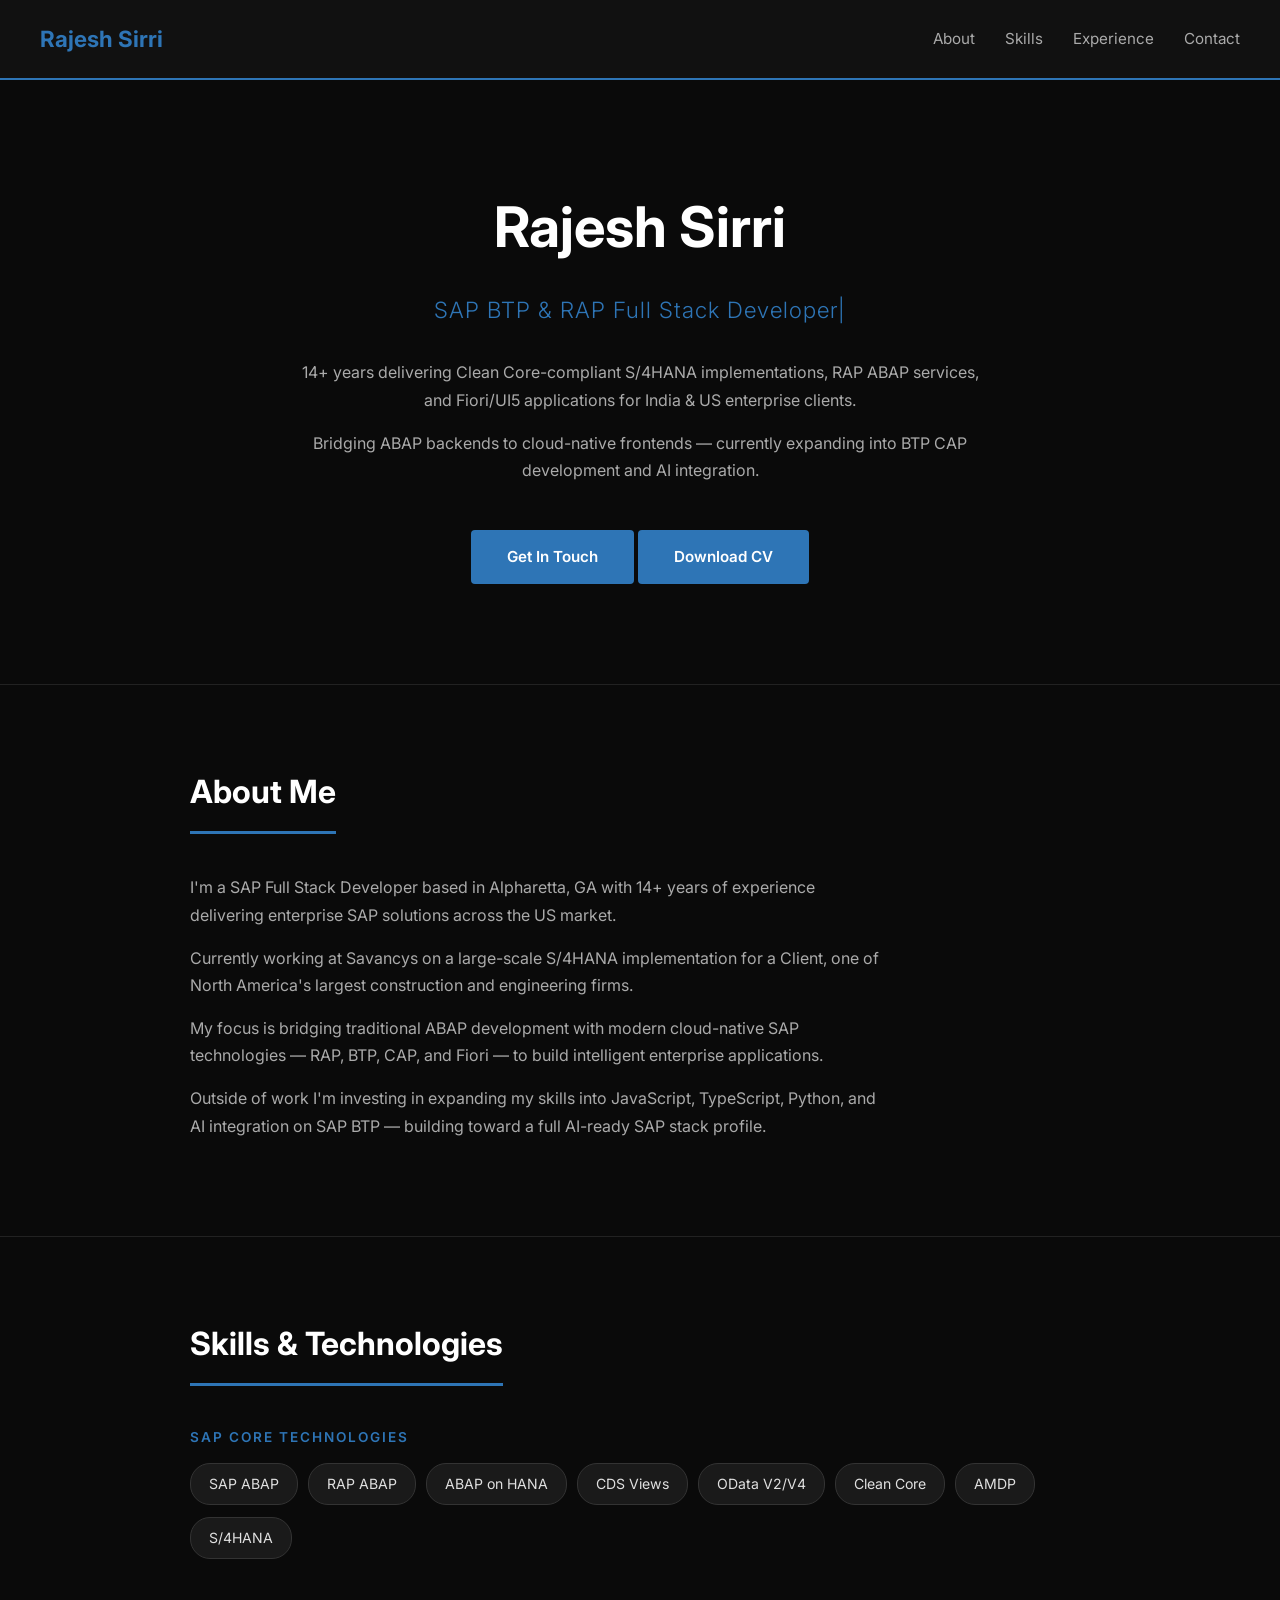
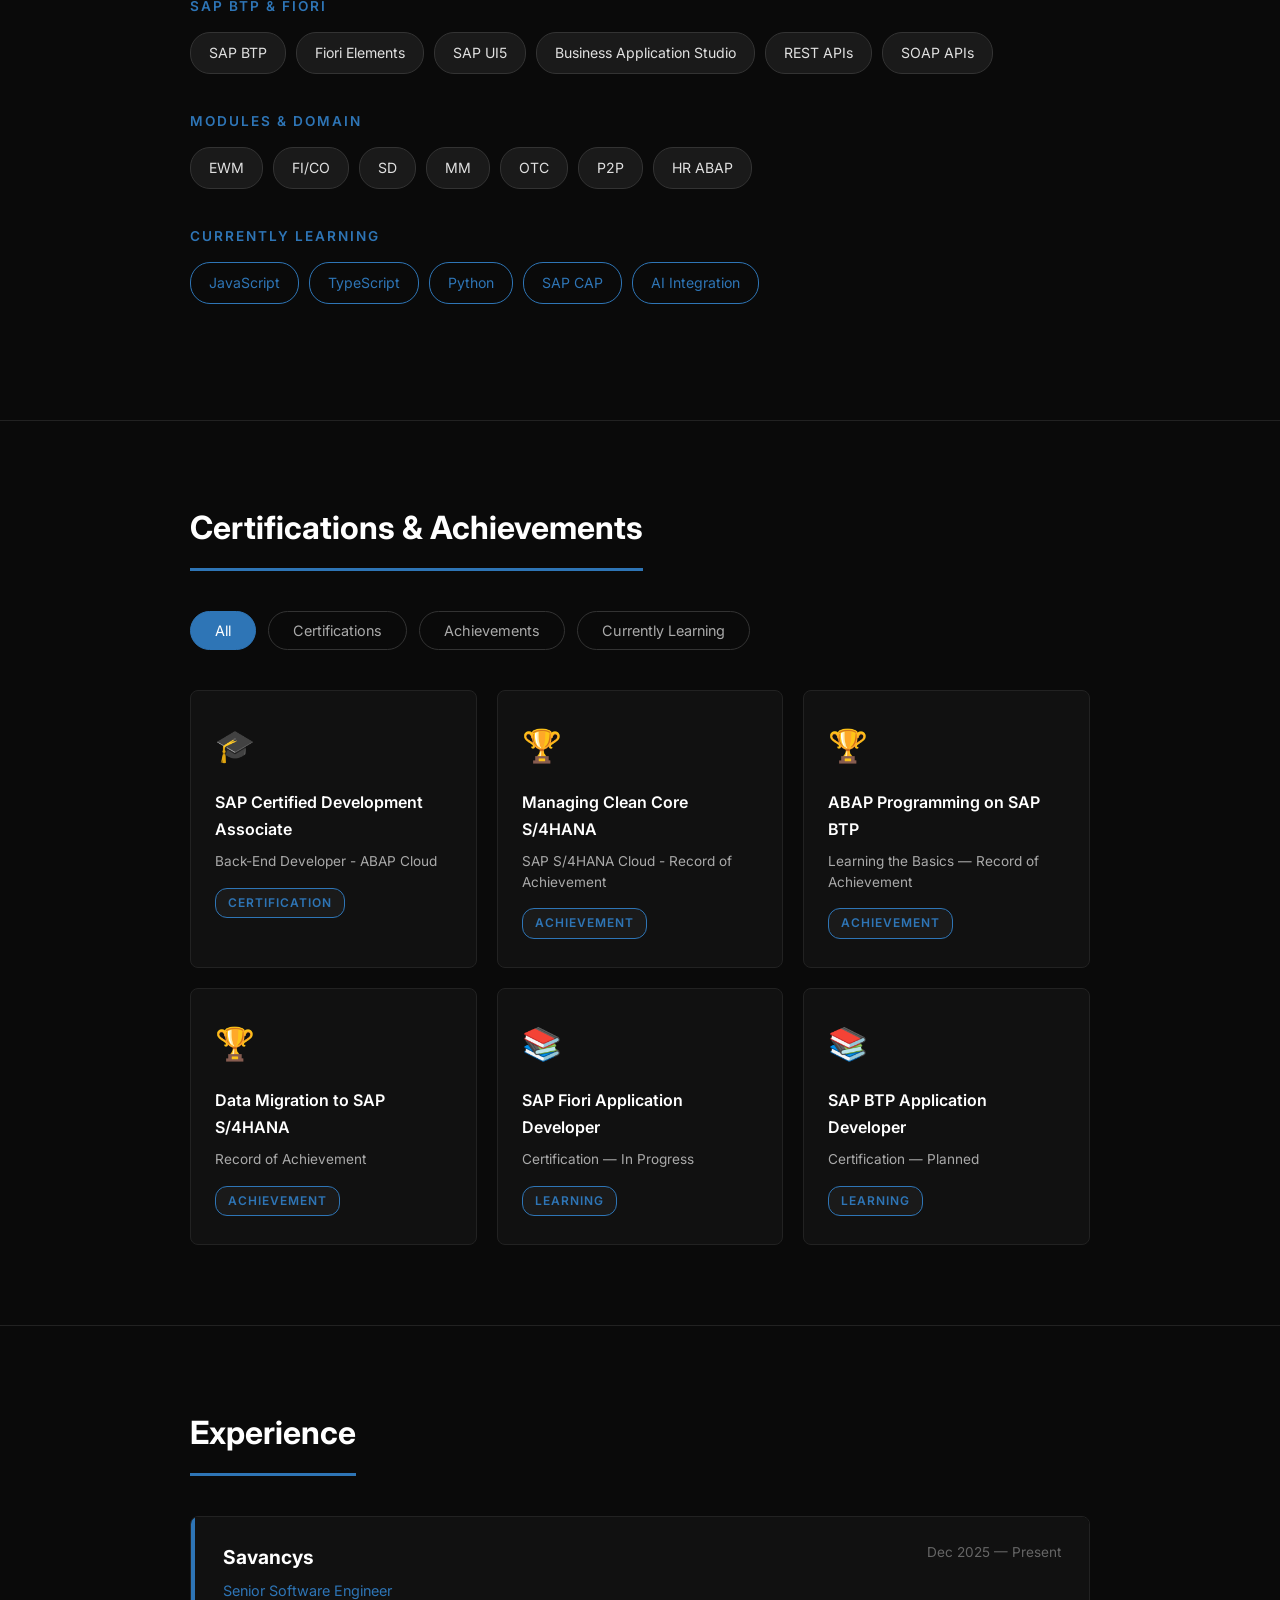
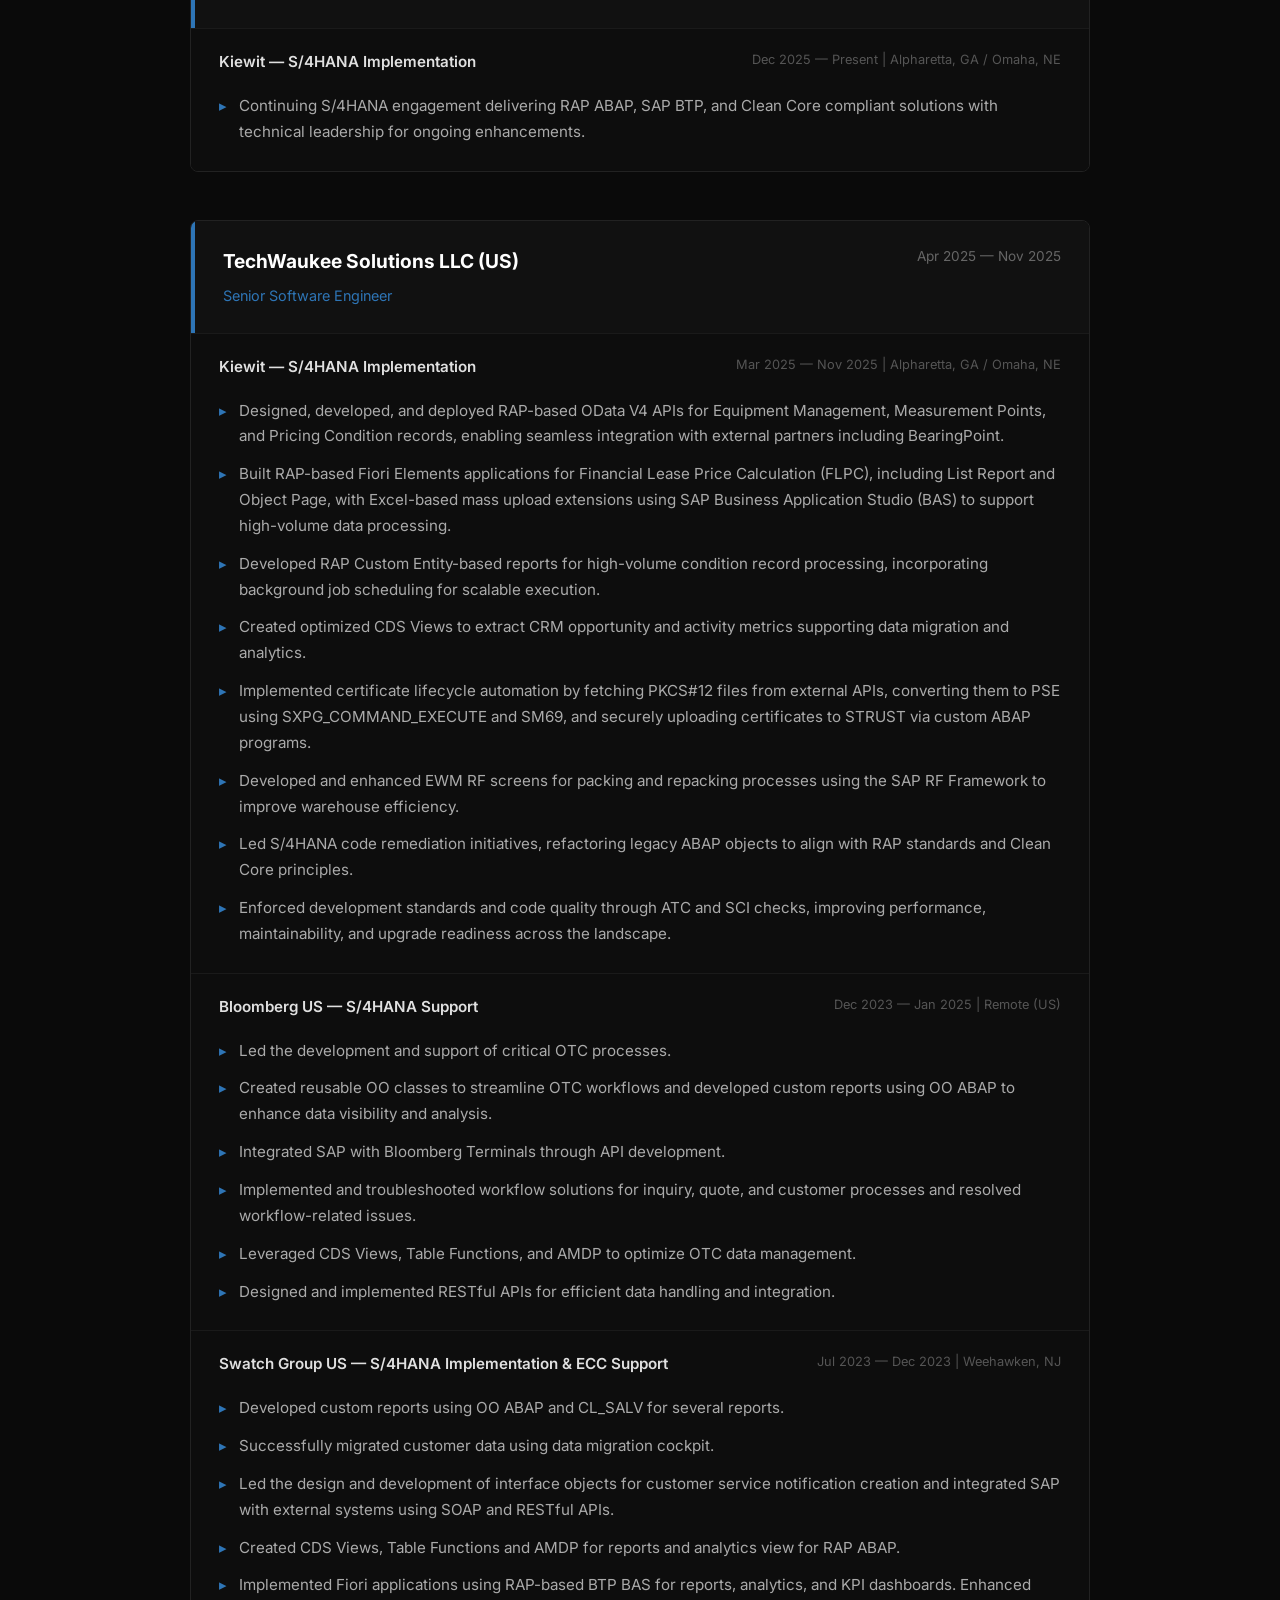
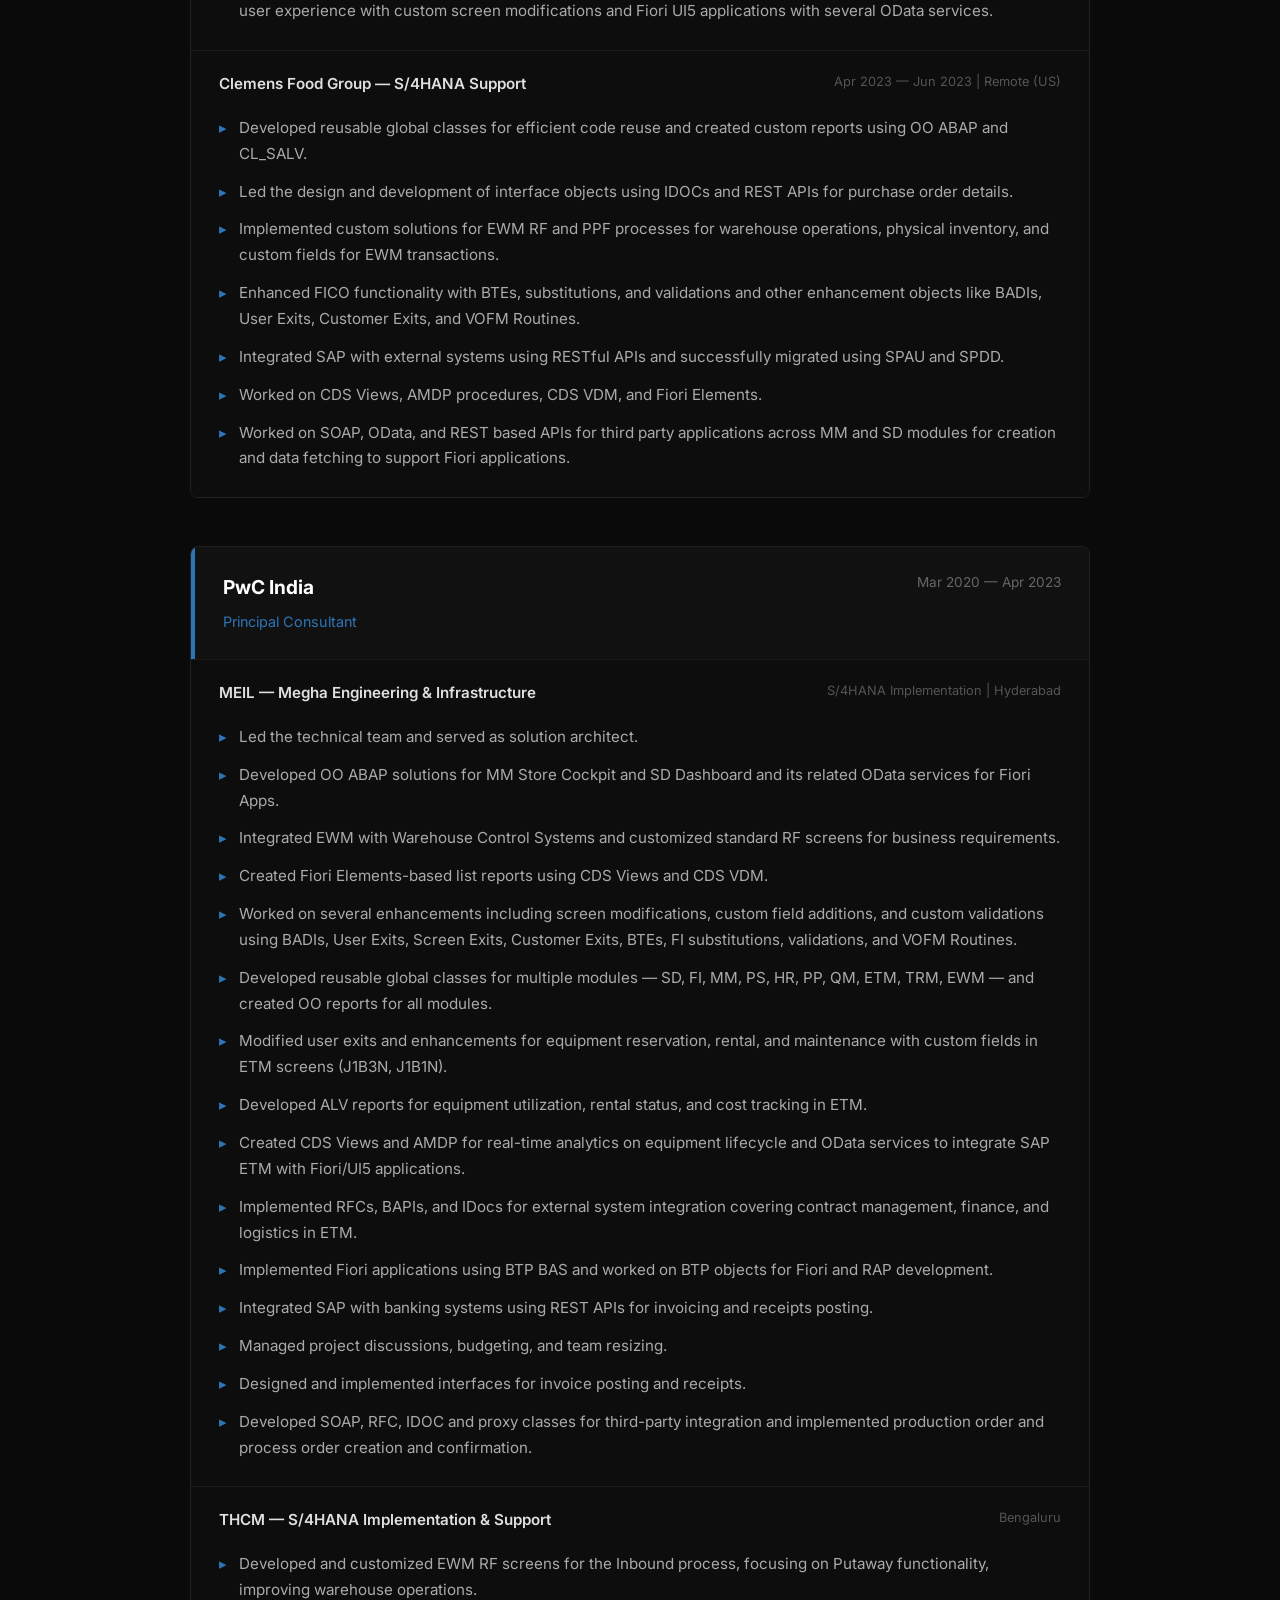
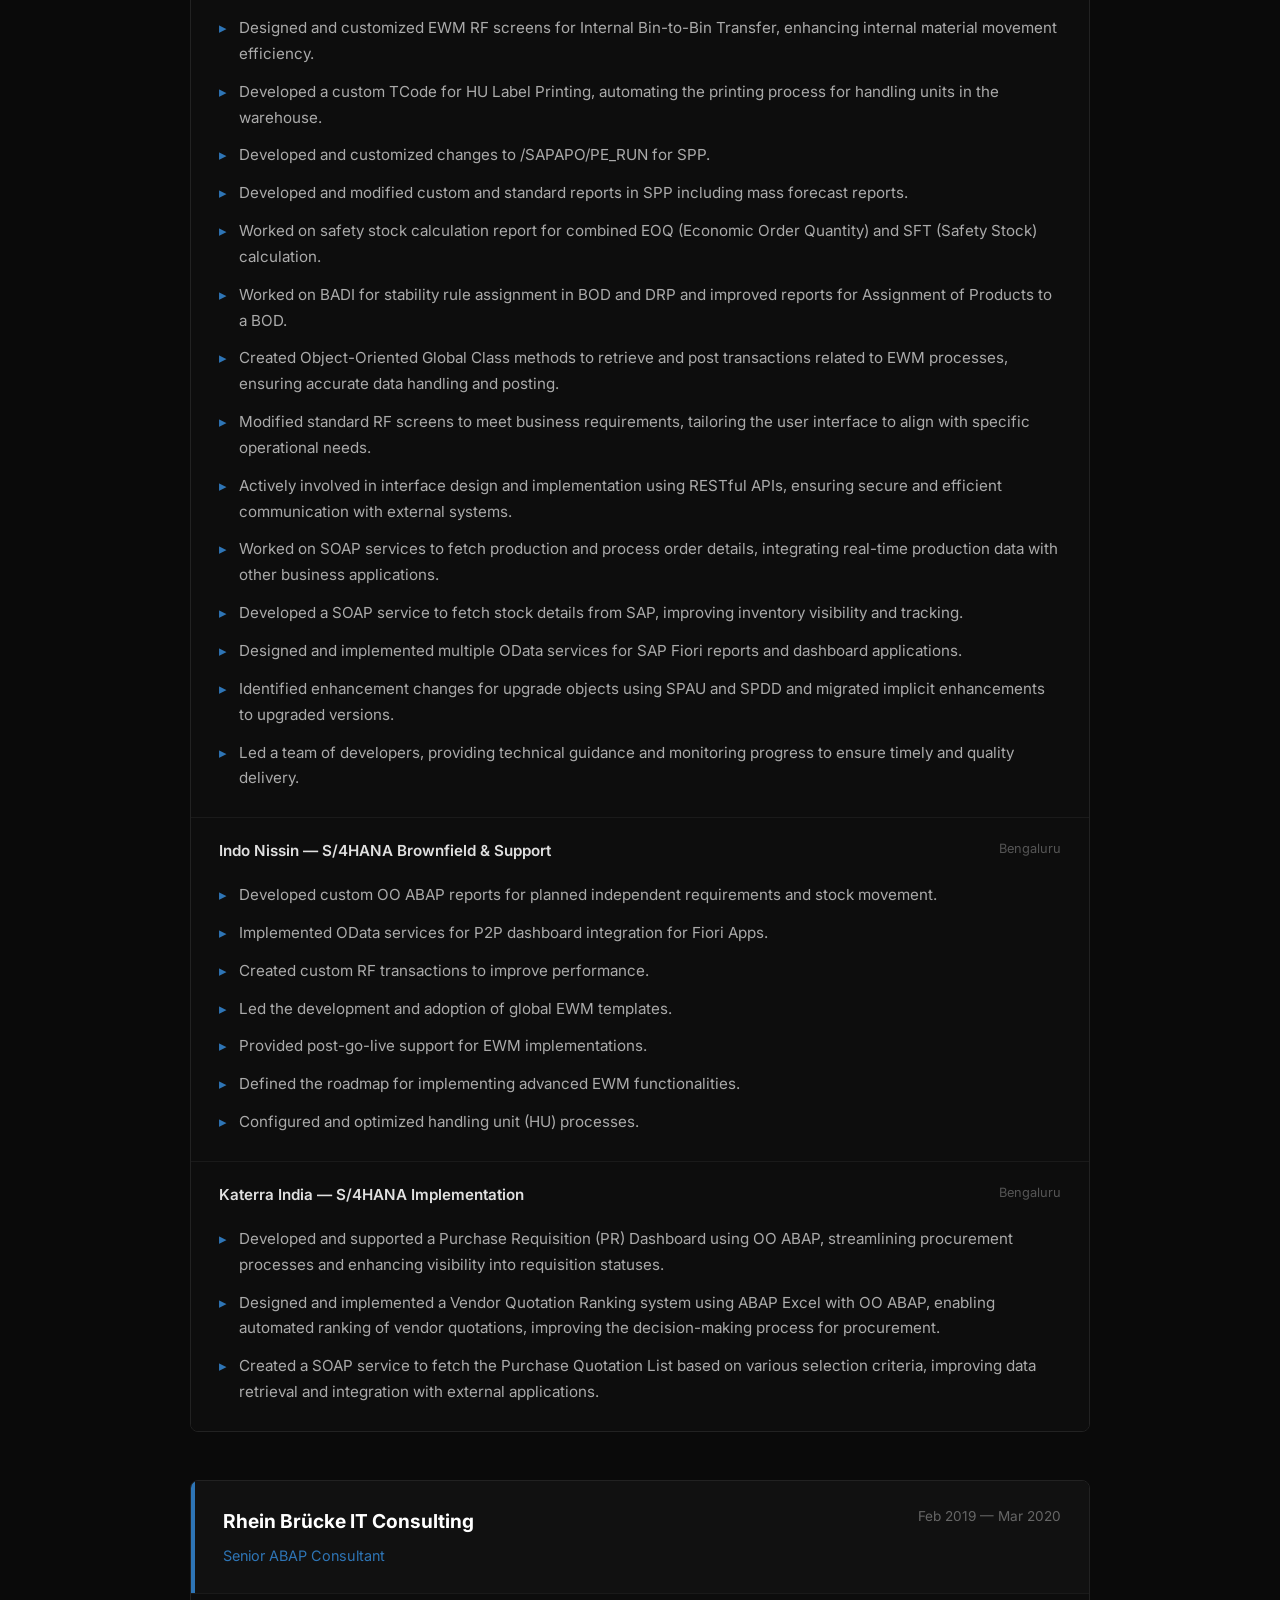
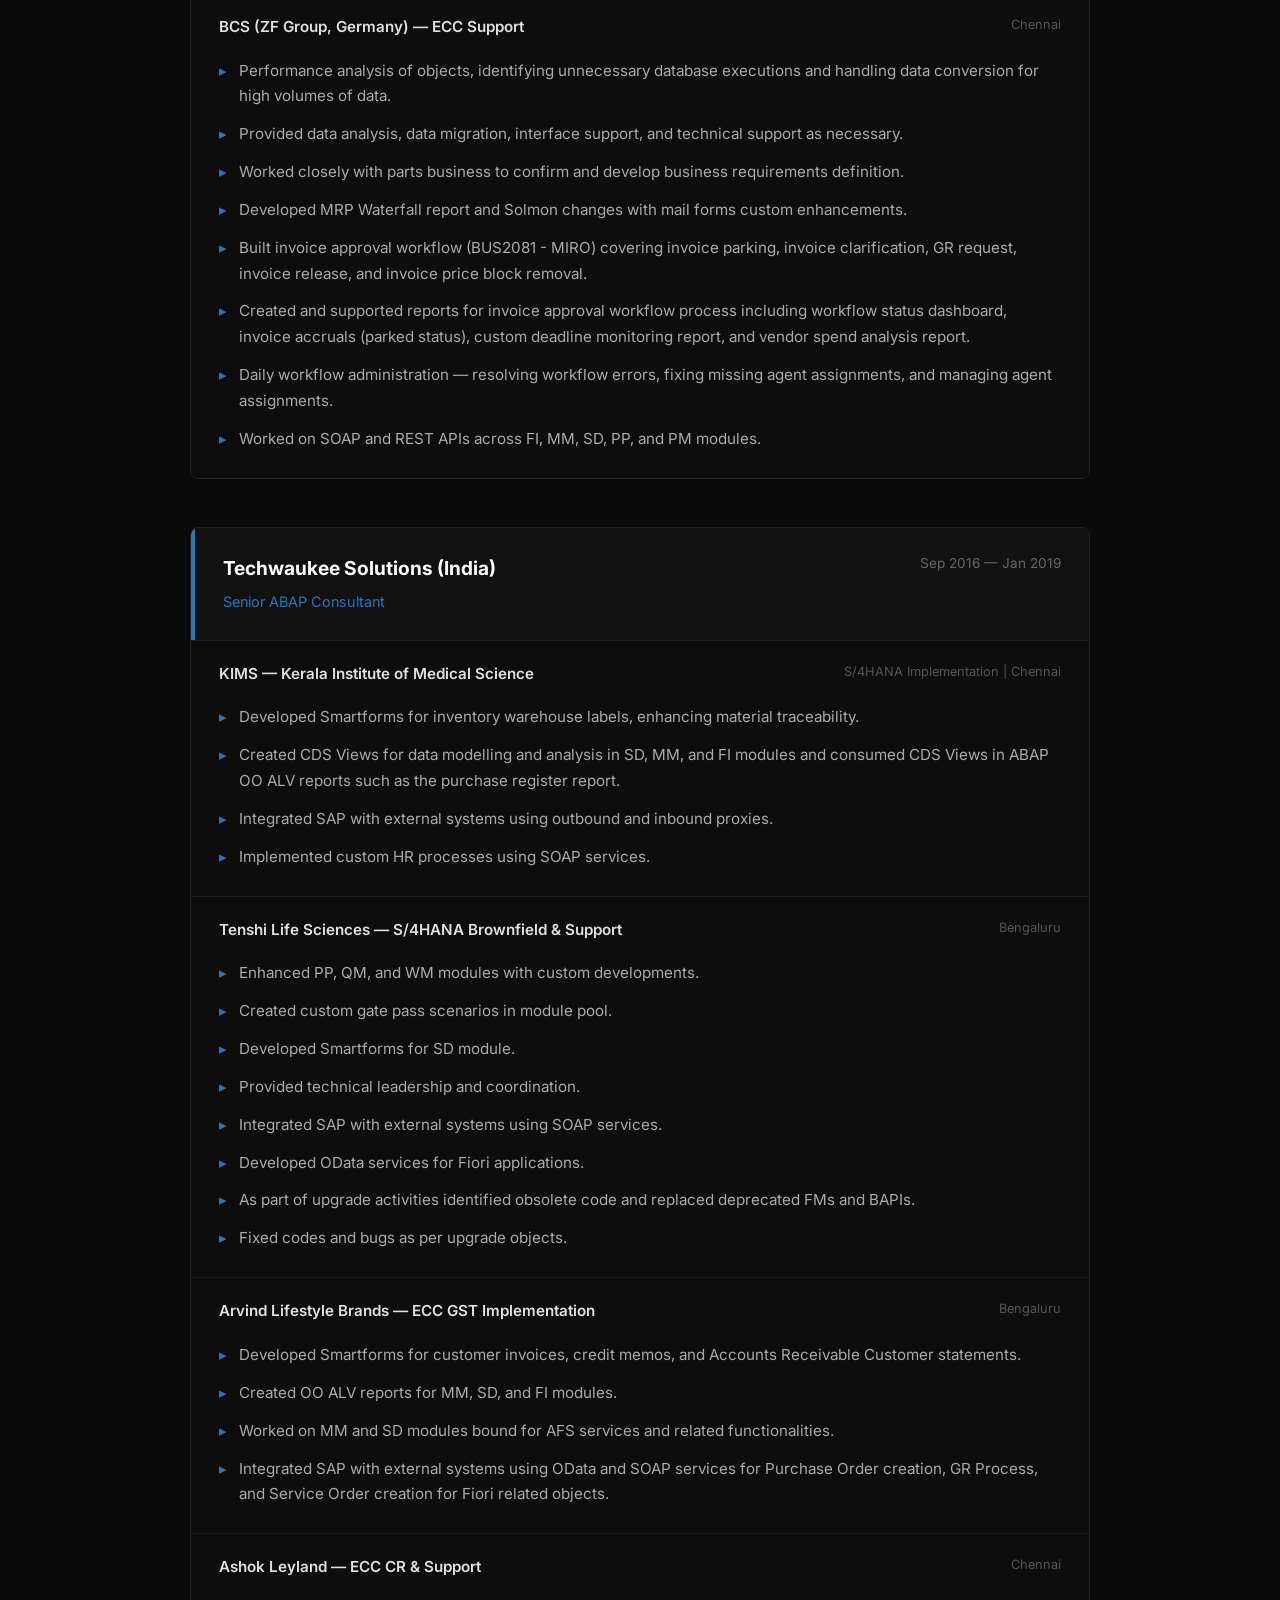
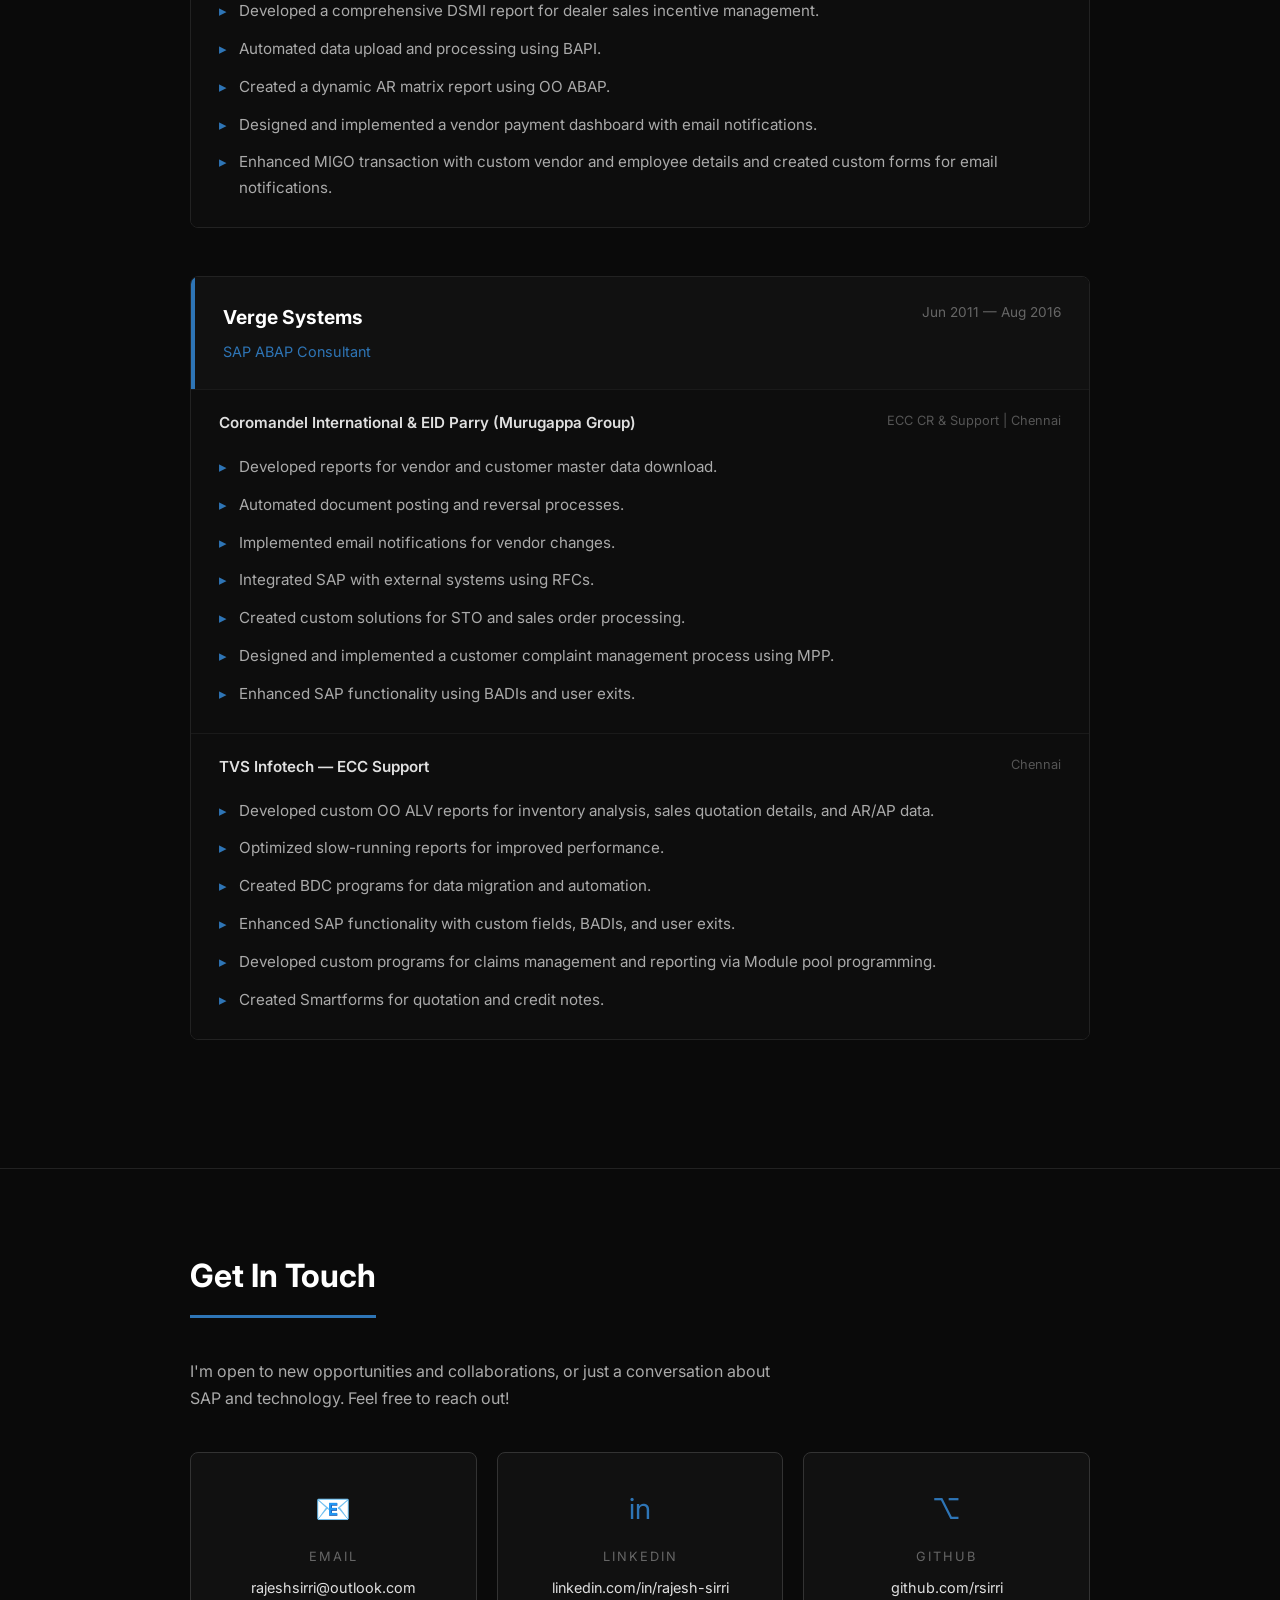
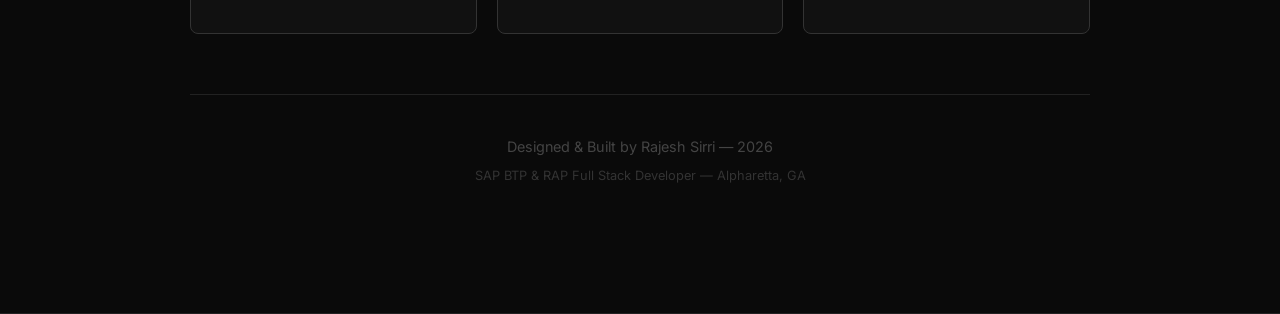
==== index.html @ a0da4e1e "Added filterable certifications sections" ====
<!DOCTYPE html>
<html>
    <head>
        <title>Rajesh Sirri</title>
        <link rel="stylesheet" href="style.css">
    </head>
    <body>

        <!-- Navigation -->
        <nav>
            <h2>Rajesh Sirri</h2>
            <ul class="nav-links" id="nav-links" >
                <li><a href="#about">About</a></li>
                <li><a href="#skills">Skills</a></li>
                <li><a href="#experience">Experience</a></li>
                <li><a href="#contact">Contact</a></li>
            </ul>
            <button class="hamburger" id="hamburger">
                <span></span>
                <span></span>
                <span></span>
            </button>
        </nav>

        <!-- Hero Section -->
        <div class="hero">
            <h1>Rajesh Sirri</h1>
            <h2 id="typing-text"></h2>
            <p>14+ years delivering Clean Core-compliant S/4HANA implementations, RAP ABAP services, and Fiori/UI5 applications for India & US enterprise clients.</p>
            <p>Bridging ABAP backends to cloud-native frontends — currently expanding into BTP CAP development and AI integration.</p>
            <a href="#contact" class="btn">Get In Touch</a>
            <a href="Rajesh_Sirri_CV.pdf" download class="btn bt-outline">Download CV</a>
        </div> 

        <!-- About Section -->
        <div class="section reveal" id="about">
            <div class="container">
                <h2 class="section-title">About Me</h2>
                <div class="about-content">
                    <div class="about-text">
                        <p>I'm a SAP Full Stack Developer based in Alpharetta, GA with 14+ years of experience delivering enterprise SAP solutions across the US market.</p>
                        <p>Currently working at Savancys on a large-scale S/4HANA implementation for a Client, one of North America's largest construction and engineering firms.</p>
                        <p>My focus is bridging traditional ABAP development with modern cloud-native SAP technologies — RAP, BTP, CAP, and Fiori — to build intelligent enterprise applications.</p>
                        <p>Outside of work I'm investing in expanding my skills into JavaScript, TypeScript, Python, and AI integration on SAP BTP — building toward a full AI-ready SAP stack profile.</p>
                    </div>
                </div>
            </div>
        </div>

        <!-- Skills Section -->
        <div class="section reveal" id="skills">
            <div class="container">
                <h2 class="section-title">Skills & Technologies</h2>

                <div class="skills-group">
                    <h3 class ="skills-category">SAP Core Technologies</h3>
                    <div class="skills-tags">
                        <span class="tag">SAP ABAP</span>
                        <span class="tag">RAP ABAP</span>
                        <span class="tag">ABAP on HANA</span>
                        <span class="tag">CDS Views</span>
                        <span class="tag">OData V2/V4</span>
                        <span class="tag">Clean Core</span>
                        <span class="tag">AMDP</span>
                        <span class="tag">S/4HANA</span>
                    </div>
                </div>

                <div class="skills-group">
                    <h3 class="skills-category">SAP BTP & Fiori</h3>
                    <div class="skills-tags">
                        <span class="tag">SAP BTP</span>
                        <span class="tag">Fiori Elements</span>
                        <span class="tag">SAP UI5</span>
                        <span class="tag">Business Application Studio</span>
                        <span class="tag">REST APIs</span>
                        <span class="tag">SOAP APIs</span>
                    </div>
                </div>

                <div class="skills-group">
                    <h3 class="skills-category">Modules & Domain</h3>
                    <div class="skills-tags">
                        <span class="tag">EWM</span>
                        <span class="tag">FI/CO</span>
                        <span class="tag">SD</span>
                        <span class="tag">MM</span>
                        <span class="tag">OTC</span>
                        <span class="tag">P2P</span>
                        <span class="tag">HR ABAP</span>
                    </div>
                </div>

                <div class="skills-group">
                    <h3 class="skills-category">Currently Learning</h3>
                    <div class="skills-tags">
                        <span class="tag tag-learning">JavaScript</span>
                        <span class="tag tag-learning">TypeScript</span>
                        <span class="tag tag-learning">Python</span>
                        <span class="tag tag-learning">SAP CAP</span>
                        <span class="tag tag-learning">AI Integration</span>
                    </div>
                </div>

            </div>
        </div>

        <!-- Certification Section -->
        <div class="section reveal" id="certifications">
            <div class="container">
                <h2 class="section-title">Certifications & Achievements</h2>

                <!-- Filter Buttons -->
                <div class="filter-buttons">
                    <button class="filter-btn active" onclick="filterCards('all', this)">All</button>
                    <button class="filter-btn" onclick="filterCards('certifications', this)">Certifications</button>
                    <button class="filter-btn" onclick="filterCards('achievements', this)">Achievements</button>
                    <button class="filter-btn" onclick="filterCards('learning', this)">Currently Learning</button>
                </div>

                <!-- Cards Grid -->
                <div class="cert-grid" id="cert-grid">

                    <div class="cert-card" data-category="certifications">
                        <div class="cert-icon">🎓</div>
                        <h3 class="cert-title">SAP Certified Development Associate</h3>
                        <p class="cert-sub">Back-End Developer - ABAP Cloud</p>
                        <span class="cert-tag">Certification</span>
                    </div>

                    <div class="cert-card" data-category="achievements">
                        <div class="cert-icon">🏆</div>
                        <h3 class="cert-title">Managing Clean Core S/4HANA</h3>
                        <p class="cert-sub">SAP S/4HANA Cloud - Record of Achievement</p>
                        <span class="cert-tag">Achievement</span>
                    </div>

                    <div class="cert-card" data-category="achievements">
                        <div class="cert-icon">🏆</div>
                        <h3 class="cert-title">ABAP Programming on SAP BTP</h3>
                        <p class="cert-sub">Learning the Basics — Record of Achievement</p>
                        <span class="cert-tag">Achievement</span>
                    </div>

                    <div class="cert-card" data-category="achievements">
                        <div class="cert-icon">🏆</div>
                        <h3 class="cert-title">Data Migration to SAP S/4HANA</h3>
                        <p class="cert-sub">Record of Achievement</p>
                        <span class="cert-tag">Achievement</span>
                    </div>

                    <div class="cert-card" data-category="learning">
                        <div class="cert-icon">📚</div>
                        <h3 class="cert-title">SAP Fiori Application Developer</h3>
                        <p class="cert-sub">Certification — In Progress</p>
                        <span class="cert-tag">Learning</span>
                    </div>

                    <div class="cert-card" data-category="learning">
                        <div class="cert-icon">📚</div>
                        <h3 class="cert-title">SAP BTP Application Developer</h3>
                        <p class="cert-sub">Certification — Planned</p>
                        <span class="cert-tag">Learning</span>
                    </div>

                </div>

            </div>
        </div>

        <!-- Experience Section -->
        <div class="section reveal" id="experience">
            <div class="container">
                <h2 class="section-title">Experience</h2>

                <!-- Savancys -->
                <div class="employer">
                    <div class="employer-header">
                        <div>
                            <h3 class="employer-name">Savancys</h3>
                            <span class="employer-title">Senior Software Engineer</span>
                        </div>
                        <span class="employer-date">Dec 2025 — Present</span>
                    </div>

                    <div class="client-engagement">
                        <div class="client-header">
                            <span class="client-name">Kiewit — S/4HANA Implementation</span>
                            <span class="client-date">Dec 2025 — Present | Alpharetta, GA / Omaha, NE</span>
                        </div>
                        <ul class="job-points">
                            <li>Continuing S/4HANA engagement delivering RAP ABAP, SAP BTP, and Clean Core compliant solutions with technical leadership for ongoing enhancements.</li>
                        </ul>
                    </div>
                </div>

                <!-- Techwaukee US -->
                <div class="employer">
                    <div class="employer-header">
                        <div>
                            <h3 class="employer-name">TechWaukee Solutions LLC (US)</h3>
                            <span class="employer-title">Senior Software Engineer</span>
                        </div>
                        <span class="employer-date">Apr 2025 — Nov 2025</span>
                    </div>

                    <div class="client-engagement">
                        <div class="client-header">
                            <span class="client-name">Kiewit — S/4HANA Implementation</span>
                            <span class="client-date">Mar 2025 — Nov 2025 | Alpharetta, GA / Omaha, NE</span>
                        </div>
                        <ul class="job-points">
                            <li>Designed, developed, and deployed RAP-based OData V4 APIs for Equipment Management, Measurement Points, and Pricing Condition records, enabling seamless integration with external partners including BearingPoint.</li>
                            <li>Built RAP-based Fiori Elements applications for Financial Lease Price Calculation (FLPC), including List Report and Object Page, with Excel-based mass upload extensions using SAP Business Application Studio (BAS) to support high-volume data processing.</li>
                            <li>Developed RAP Custom Entity-based reports for high-volume condition record processing, incorporating background job scheduling for scalable execution.</li>
                            <li>Created optimized CDS Views to extract CRM opportunity and activity metrics supporting data migration and analytics.</li>
                            <li>Implemented certificate lifecycle automation by fetching PKCS#12 files from external APIs, converting them to PSE using SXPG_COMMAND_EXECUTE and SM69, and securely uploading certificates to STRUST via custom ABAP programs.</li>
                            <li>Developed and enhanced EWM RF screens for packing and repacking processes using the SAP RF Framework to improve warehouse efficiency.</li>
                            <li>Led S/4HANA code remediation initiatives, refactoring legacy ABAP objects to align with RAP standards and Clean Core principles.</li>
                            <li>Enforced development standards and code quality through ATC and SCI checks, improving performance, maintainability, and upgrade readiness across the landscape.</li>
                        </ul>
                    </div>

                    <div class="client-engagement">
                        <div class="client-header">
                            <span class="client-name">Bloomberg US — S/4HANA Support</span>
                            <span class="client-date">Dec 2023 — Jan 2025 | Remote (US)</span>
                        </div>
                        <ul class="job-points">
                            <li>Led the development and support of critical OTC processes.</li>
                            <li>Created reusable OO classes to streamline OTC workflows and developed custom reports using OO ABAP to enhance data visibility and analysis.</li>
                            <li>Integrated SAP with Bloomberg Terminals through API development.</li>
                            <li>Implemented and troubleshooted workflow solutions for inquiry, quote, and customer processes and resolved workflow-related issues.</li>
                            <li>Leveraged CDS Views, Table Functions, and AMDP to optimize OTC data management.</li>
                            <li>Designed and implemented RESTful APIs for efficient data handling and integration.</li>
                        </ul>
                    </div>

                    <div class="client-engagement">
                        <div class="client-header">
                            <span class="client-name">Swatch Group US — S/4HANA Implementation & ECC Support</span>
                            <span class="client-date">Jul 2023 — Dec 2023 | Weehawken, NJ</span>
                        </div>
                        <ul class="job-points">
                            <li>Developed custom reports using OO ABAP and CL_SALV for several reports.</li>
                            <li>Successfully migrated customer data using data migration cockpit.</li>
                            <li>Led the design and development of interface objects for customer service notification creation and integrated SAP with external systems using SOAP and RESTful APIs.</li>
                            <li>Created CDS Views, Table Functions and AMDP for reports and analytics view for RAP ABAP.</li>
                            <li>Implemented Fiori applications using RAP-based BTP BAS for reports, analytics, and KPI dashboards. Enhanced user experience with custom screen modifications and Fiori UI5 applications with several OData services.</li>
                        </ul>
                    </div>

                    <div class="client-engagement">
                        <div class="client-header">
                            <span class="client-name">Clemens Food Group — S/4HANA Support</span>
                            <span class="client-date">Apr 2023 — Jun 2023 | Remote (US)</span>
                        </div>
                        <ul class="job-points">
                            <li>Developed reusable global classes for efficient code reuse and created custom reports using OO ABAP and CL_SALV.</li>
                            <li>Led the design and development of interface objects using IDOCs and REST APIs for purchase order details.</li>
                            <li>Implemented custom solutions for EWM RF and PPF processes for warehouse operations, physical inventory, and custom fields for EWM transactions.</li>
                            <li>Enhanced FICO functionality with BTEs, substitutions, and validations and other enhancement objects like BADIs, User Exits, Customer Exits, and VOFM Routines.</li>
                            <li>Integrated SAP with external systems using RESTful APIs and successfully migrated using SPAU and SPDD.</li>
                            <li>Worked on CDS Views, AMDP procedures, CDS VDM, and Fiori Elements.</li>
                            <li>Worked on SOAP, OData, and REST based APIs for third party applications across MM and SD modules for creation and data fetching to support Fiori applications.</li>
                        </ul>
                    </div>
                </div>

                <!-- PwC India -->
                <div class="employer">
                    <div class="employer-header">
                        <div>
                            <h3 class="employer-name">PwC India</h3>
                            <span class="employer-title">Principal Consultant</span>
                        </div>
                        <span class="employer-date">Mar 2020 — Apr 2023</span>
                    </div>

                    <div class="client-engagement">
                        <div class="client-header">
                            <span class="client-name">MEIL — Megha Engineering & Infrastructure</span>
                            <span class="client-date">S/4HANA Implementation | Hyderabad</span>
                        </div>
                        <ul class="job-points">
                            <li>Led the technical team and served as solution architect.</li>
                            <li>Developed OO ABAP solutions for MM Store Cockpit and SD Dashboard and its related OData services for Fiori Apps.</li>
                            <li>Integrated EWM with Warehouse Control Systems and customized standard RF screens for business requirements.</li>
                            <li>Created Fiori Elements-based list reports using CDS Views and CDS VDM.</li>
                            <li>Worked on several enhancements including screen modifications, custom field additions, and custom validations using BADIs, User Exits, Screen Exits, Customer Exits, BTEs, FI substitutions, validations, and VOFM Routines.</li>
                            <li>Developed reusable global classes for multiple modules — SD, FI, MM, PS, HR, PP, QM, ETM, TRM, EWM — and created OO reports for all modules.</li>
                            <li>Modified user exits and enhancements for equipment reservation, rental, and maintenance with custom fields in ETM screens (J1B3N, J1B1N).</li>
                            <li>Developed ALV reports for equipment utilization, rental status, and cost tracking in ETM.</li>
                            <li>Created CDS Views and AMDP for real-time analytics on equipment lifecycle and OData services to integrate SAP ETM with Fiori/UI5 applications.</li>
                            <li>Implemented RFCs, BAPIs, and IDocs for external system integration covering contract management, finance, and logistics in ETM.</li>
                            <li>Implemented Fiori applications using BTP BAS and worked on BTP objects for Fiori and RAP development.</li>
                            <li>Integrated SAP with banking systems using REST APIs for invoicing and receipts posting.</li>
                            <li>Managed project discussions, budgeting, and team resizing.</li>
                            <li>Designed and implemented interfaces for invoice posting and receipts.</li>
                            <li>Developed SOAP, RFC, IDOC and proxy classes for third-party integration and implemented production order and process order creation and confirmation.</li>
                        </ul>
                    </div>

                    <div class="client-engagement">
                        <div class="client-header">
                            <span class="client-name">THCM — S/4HANA Implementation & Support</span>
                            <span class="client-date">Bengaluru</span>
                        </div>
                        <ul class="job-points">
                            <li>Developed and customized EWM RF screens for the Inbound process, focusing on Putaway functionality, improving warehouse operations.</li>
                            <li>Designed and customized EWM RF screens for Internal Bin-to-Bin Transfer, enhancing internal material movement efficiency.</li>
                            <li>Developed a custom TCode for HU Label Printing, automating the printing process for handling units in the warehouse.</li>
                            <li>Developed and customized changes to /SAPAPO/PE_RUN for SPP.</li>
                            <li>Developed and modified custom and standard reports in SPP including mass forecast reports.</li>
                            <li>Worked on safety stock calculation report for combined EOQ (Economic Order Quantity) and SFT (Safety Stock) calculation.</li>
                            <li>Worked on BADI for stability rule assignment in BOD and DRP and improved reports for Assignment of Products to a BOD.</li>
                            <li>Created Object-Oriented Global Class methods to retrieve and post transactions related to EWM processes, ensuring accurate data handling and posting.</li>
                            <li>Modified standard RF screens to meet business requirements, tailoring the user interface to align with specific operational needs.</li>
                            <li>Actively involved in interface design and implementation using RESTful APIs, ensuring secure and efficient communication with external systems.</li>
                            <li>Worked on SOAP services to fetch production and process order details, integrating real-time production data with other business applications.</li>
                            <li>Developed a SOAP service to fetch stock details from SAP, improving inventory visibility and tracking.</li>
                            <li>Designed and implemented multiple OData services for SAP Fiori reports and dashboard applications.</li>
                            <li>Identified enhancement changes for upgrade objects using SPAU and SPDD and migrated implicit enhancements to upgraded versions.</li>
                            <li>Led a team of developers, providing technical guidance and monitoring progress to ensure timely and quality delivery.</li>
                        </ul>
                    </div>

                    <div class="client-engagement">
                        <div class="client-header">
                            <span class="client-name">Indo Nissin — S/4HANA Brownfield & Support</span>
                            <span class="client-date">Bengaluru</span>
                        </div>
                        <ul class="job-points">
                            <li>Developed custom OO ABAP reports for planned independent requirements and stock movement.</li>
                            <li>Implemented OData services for P2P dashboard integration for Fiori Apps.</li>
                            <li>Created custom RF transactions to improve performance.</li>
                            <li>Led the development and adoption of global EWM templates.</li>
                            <li>Provided post-go-live support for EWM implementations.</li>
                            <li>Defined the roadmap for implementing advanced EWM functionalities.</li>
                            <li>Configured and optimized handling unit (HU) processes.</li>
                        </ul>
                    </div>

                    <div class="client-engagement">
                        <div class="client-header">
                            <span class="client-name">Katerra India — S/4HANA Implementation</span>
                            <span class="client-date">Bengaluru</span>
                        </div>
                        <ul class="job-points">
                            <li>Developed and supported a Purchase Requisition (PR) Dashboard using OO ABAP, streamlining procurement processes and enhancing visibility into requisition statuses.</li>
                            <li>Designed and implemented a Vendor Quotation Ranking system using ABAP Excel with OO ABAP, enabling automated ranking of vendor quotations, improving the decision-making process for procurement.</li>
                            <li>Created a SOAP service to fetch the Purchase Quotation List based on various selection criteria, improving data retrieval and integration with external applications.</li>
                        </ul>
                    </div>
                </div>

                <!-- Rhein Brucke -->
                <div class="employer">
                    <div class="employer-header">
                        <div>
                            <h3 class="employer-name">Rhein Brücke IT Consulting</h3>
                            <span class="employer-title">Senior ABAP Consultant</span>
                        </div>
                        <span class="employer-date">Feb 2019 — Mar 2020</span>
                    </div>

                    <div class="client-engagement">
                        <div class="client-header">
                            <span class="client-name">BCS (ZF Group, Germany) — ECC Support</span>
                            <span class="client-date">Chennai</span>
                        </div>
                        <ul class="job-points">
                            <li>Performance analysis of objects, identifying unnecessary database executions and handling data conversion for high volumes of data.</li>
                            <li>Provided data analysis, data migration, interface support, and technical support as necessary.</li>
                            <li>Worked closely with parts business to confirm and develop business requirements definition.</li>
                            <li>Developed MRP Waterfall report and Solmon changes with mail forms custom enhancements.</li>
                            <li>Built invoice approval workflow (BUS2081 - MIRO) covering invoice parking, invoice clarification, GR request, invoice release, and invoice price block removal.</li>
                            <li>Created and supported reports for invoice approval workflow process including workflow status dashboard, invoice accruals (parked status), custom deadline monitoring report, and vendor spend analysis report.</li>
                            <li>Daily workflow administration — resolving workflow errors, fixing missing agent assignments, and managing agent assignments.</li>
                            <li>Worked on SOAP and REST APIs across FI, MM, SD, PP, and PM modules.</li>
                        </ul>
                    </div>
                </div>

                <!-- Techwaukee India -->
                <div class="employer">
                    <div class="employer-header">
                        <div>
                            <h3 class="employer-name">Techwaukee Solutions (India)</h3>
                            <span class="employer-title">Senior ABAP Consultant</span>
                        </div>
                        <span class="employer-date">Sep 2016 — Jan 2019</span>
                    </div>

                    <div class="client-engagement">
                        <div class="client-header">
                            <span class="client-name">KIMS — Kerala Institute of Medical Science</span>
                            <span class="client-date">S/4HANA Implementation | Chennai</span>
                        </div>
                        <ul class="job-points">
                            <li>Developed Smartforms for inventory warehouse labels, enhancing material traceability.</li>
                            <li>Created CDS Views for data modelling and analysis in SD, MM, and FI modules and consumed CDS Views in ABAP OO ALV reports such as the purchase register report.</li>
                            <li>Integrated SAP with external systems using outbound and inbound proxies.</li>
                            <li>Implemented custom HR processes using SOAP services.</li>
                        </ul>
                    </div>

                    <div class="client-engagement">
                        <div class="client-header">
                            <span class="client-name">Tenshi Life Sciences — S/4HANA Brownfield & Support</span>
                            <span class="client-date">Bengaluru</span>
                        </div>
                        <ul class="job-points">
                            <li>Enhanced PP, QM, and WM modules with custom developments.</li>
                            <li>Created custom gate pass scenarios in module pool.</li>
                            <li>Developed Smartforms for SD module.</li>
                            <li>Provided technical leadership and coordination.</li>
                            <li>Integrated SAP with external systems using SOAP services.</li>
                            <li>Developed OData services for Fiori applications.</li>
                            <li>As part of upgrade activities identified obsolete code and replaced deprecated FMs and BAPIs.</li>
                            <li>Fixed codes and bugs as per upgrade objects.</li>
                        </ul>
                    </div>

                    <div class="client-engagement">
                        <div class="client-header">
                            <span class="client-name">Arvind Lifestyle Brands — ECC GST Implementation</span>
                            <span class="client-date">Bengaluru</span>
                        </div>
                        <ul class="job-points">
                            <li>Developed Smartforms for customer invoices, credit memos, and Accounts Receivable Customer statements.</li>
                            <li>Created OO ALV reports for MM, SD, and FI modules.</li>
                            <li>Worked on MM and SD modules bound for AFS services and related functionalities.</li>
                            <li>Integrated SAP with external systems using OData and SOAP services for Purchase Order creation, GR Process, and Service Order creation for Fiori related objects.</li>
                        </ul>
                    </div>

                    <div class="client-engagement">
                        <div class="client-header">
                            <span class="client-name">Ashok Leyland — ECC CR & Support</span>
                            <span class="client-date">Chennai</span>
                        </div>
                        <ul class="job-points">
                            <li>Developed a comprehensive DSMI report for dealer sales incentive management.</li>
                            <li>Automated data upload and processing using BAPI.</li>
                            <li>Created a dynamic AR matrix report using OO ABAP.</li>
                            <li>Designed and implemented a vendor payment dashboard with email notifications.</li>
                            <li>Enhanced MIGO transaction with custom vendor and employee details and created custom forms for email notifications.</li>
                        </ul>
                    </div>
                </div>

                <!-- Verge Systems -->
                <div class="employer">
                    <div class="employer-header">
                        <div>
                            <h3 class="employer-name">Verge Systems</h3>
                            <span class="employer-title">SAP ABAP Consultant</span>
                        </div>
                        <span class="employer-date">Jun 2011 — Aug 2016</span>
                    </div>

                    <div class="client-engagement">
                        <div class="client-header">
                            <span class="client-name">Coromandel International & EID Parry (Murugappa Group)</span>
                            <span class="client-date">ECC CR & Support | Chennai</span>
                        </div>
                        <ul class="job-points">
                            <li>Developed reports for vendor and customer master data download.</li>
                            <li>Automated document posting and reversal processes.</li>
                            <li>Implemented email notifications for vendor changes.</li>
                            <li>Integrated SAP with external systems using RFCs.</li>
                            <li>Created custom solutions for STO and sales order processing.</li>
                            <li>Designed and implemented a customer complaint management process using MPP.</li>
                            <li>Enhanced SAP functionality using BADIs and user exits.</li>
                        </ul>
                    </div>

                    <div class="client-engagement">
                        <div class="client-header">
                            <span class="client-name">TVS Infotech — ECC Support</span>
                            <span class="client-date">Chennai</span>
                        </div>
                        <ul class="job-points">
                            <li>Developed custom OO ALV reports for inventory analysis, sales quotation details, and AR/AP data.</li>
                            <li>Optimized slow-running reports for improved performance.</li>
                            <li>Created BDC programs for data migration and automation.</li>
                            <li>Enhanced SAP functionality with custom fields, BADIs, and user exits.</li>
                            <li>Developed custom programs for claims management and reporting via Module pool programming.</li>
                            <li>Created Smartforms for quotation and credit notes.</li>
                        </ul>
                    </div>
                </div>

            </div>
        </div>

        <!-- Contact Section -->
        <div class="section reveal" id="contact">
            <div class="container">
                <h2 class="section-title">Get In Touch</h2>
                <p class="contact-intro">I'm open to new opportunities and collaborations, or just a conversation about SAP and technology. Feel free to reach out!</p>

                <div class="contact-cards">
                    <a href="mailto:rajeshsirri@outlook.com" class="contact-card">
                        <span class="contact-icon">📧</span>
                        <span class="contact-label">Email</span>
                        <span class="contact-value">rajeshsirri@outlook.com</span>
                    </a>
                    
                    <a href="https://www.linkedin.com/in/rajesh-sirri" target="_blank" class="contact-card">
                        <span class="contact-icon">in</span>
                        <span class="contact-label">LinkedIn</span>
                        <span class="contact-value">linkedin.com/in/rajesh-sirri</span>
                    </a>

                    <a href="https://github.com/rsirri" target="_blank" class="contact-card">
                        <span class="contact-icon">⌥</span>
                        <span class="contact-label">GitHub</span>
                        <span class="contact-value">github.com/rsirri</span>
                    </a>
                </div>

                <!-- Footer -->
                <footer>
                    <p>Designed & Built by Rajesh Sirri — 2026</p>
                    <p class="footer-sub">SAP BTP & RAP Full Stack Developer — Alpharetta, GA</p>
                </footer>

            </div>
        </div>

        <script src="script.js"></script>
    </body>
</html>
---- style.css ----
@import url('https://fonts.googleapis.com/css2?family=Inter:wght@300;400;600;700&display=swap');

* {
    margin: 0;
    padding: 0;
    box-sizing: border-box;
}

body {
    font-family: 'Inter', sans-serif;
    background-color: #0a0a0a;
    color: #e0e0e0;
    line-height: 1.7;
}

/* Navigation */
nav {
    background-color: #111111;
    padding: 20px 40px;
    position: sticky;
    top: 0;
    z-index: 1000;
    border-bottom: 2px solid #2E75B6;
    display: flex;
    justify-content: space-between;
    align-items: center;
}

nav h2 {
    color: #2E75B6;
    font-size: 1.4rem;
    font-weight: 700;
}

nav ul {
    list-style: none;
    display: flex;
    gap: 30px;
}

nav ul li a {
    color: #aaaaaa;
    text-decoration: none;
    font-size: 0.95rem;
    font-weight: 400;
    transition: color 0.3s;
}

nav ul li a:hover {
    color: #2E75B6;
}

nav ul li a.active {
    color: #2E75B6;
    font-weight: 600;
}

/* Hero */
.hero {
    text-align: center;
    padding: 100px 20px;
    border-bottom: 1px solid #222;
}

.hero h1 {
    font-size: 3.5rem;
    font-weight: 700;
    color: #ffffff;
    margin-bottom: 16px;
}

.hero h2 {
    font-size: 1.4rem;
    font-weight: 300;
    color: #2E75B6;
    margin-bottom: 30px;
    letter-spacing: 1px;
    min-height: 2rem;
}

.hero p {
    font-size: 1rem;
    color: #aaaaaa;
    max-width: 700px;
    margin: 0 auto 16px auto;
}

.hero .btn {
    display: inline-block;
    margin-top: 30px;
    padding: 14px 36px;
    background-color: #2E75B6;
    color: #ffffff;
    text-decoration: none;
    border-radius: 4px;
    font-weight: 600;
    font-size: 0.95rem;
    transition: background-color 0.3s;
}

.hero .btn:hover {
    background-color: #1a5a9a;
}

.btn-outline {
    background-color: transparent;
    border: 2px solid #2E75B6;
    color: #2E75B6;
    margin-left: 16px;
}

.btn-outline:hover {
    background-color: #2E75B6;
    color: #ffffff;
}

/* Sections */
.section {
    padding: 80px 20px;
    border-bottom: 1px solid #222;
}

.container {
    max-width: 900px;
    margin: 0 auto;
}

.section-title {
    font-size: 2rem;
    font-weight: 700;
    color: #ffffff;
    margin-bottom: 40px;
    padding-bottom: 12px;
    border-bottom: 3px solid #2E75B6;
    display: inline-block;
}

/* About */
.about-text p {
    color: #aaaaaa;
    font-size: 1rem;
    margin-bottom: 16px;
    max-width: 700px;
}

/* Skills */
.skills-group {
    margin-bottom: 36px;
}

.skills-category {
    font-size: 0.85rem;
    font-weight: 600;
    color: #2E75B6;
    text-transform: uppercase;
    letter-spacing: 2px;
    margin-bottom: 14px;
}

.skills-tags {
    display: flex;
    flex-wrap: wrap;
    gap: 10px;
    row-gap: 12px;
}

.tag {
    background-color: #1a1a1a;
    color: #e0e0e0;
    padding: 8px 18px;
    border-radius: 20px;
    font-size: 0.88rem;
    border: 1px solid #333;
    transition: all 0.3s;
}

.tag:hover {
    background-color: #2E75B6;
    color: #ffffff;
    border-color: #2E75B6;
}

.tag-learning {
    border-color: #2E75B6;
    color: #2E75B6;
    background-color: transparent;
}

.tag-learning:hover {
    background-color: #2E75B6;
    color: #ffffff;
}

/* Experience */
.job {
    margin-bottom: 48px;
    padding: 32px;
    background-color: #111111;
    border-radius: 8px;
    border-left: 4px solid #2E75B6;
    transition: transform 0.3s;
}

.job:hover {
    transform: translateX(6px);
}

.job-header {
    display: flex;
    justify-content: space-between;
    align-items: flex-start;
    margin-bottom: 20px;
}

.job-title {
    font-size: 1.15rem;
    font-weight: 600;
    color: #ffffff;
    margin-bottom: 6px;
}

.job-company {
    font-size: 0.95rem;
    color: #2E75B6;
    font-weight: 400;
}

.job-date {
    font-size: 0.85rem;
    color: #666666;
    white-space: nowrap;
    margin-left: 20px;
}

.job-points {
    list-style: none;
    padding: 0;
}

.job-points li {
    color: #aaaaaa;
    font-size: 0.95rem;
    padding: 6px 0;
    padding-left: 20px;
    position: relative;
}

.job-points li::before {
    content: "▸";
    position: absolute;
    left: 0;
    color: #2E75B6;
}

/* Contact */
.contact-intro {
    color: #aaaaaa;
    font-size: 1rem;
    max-width: 600px;
    margin-bottom: 40px;
}

.contact-cards {
    display: flex;
    gap: 20px;
    flex-wrap: wrap;
}

.contact-card {
    display: flex;
    flex-direction: column;
    align-items: center;
    padding: 32px 40px;
    background-color: #111111;
    border: 1px solid #333;
    border-radius: 8px;
    text-decoration: none;
    transition: all 0.3s;
    min-width: 200px;
    flex: 1;
}

.contact-card:hover {
    border-color: #2E75B6;
    transform: translateY(-4px);
}

.contact-icon {
    font-size: 1.8rem;
    margin-bottom: 12px;
    color: #2E75B6;
}

.contact-label {
    font-size: 0.8rem;
    text-transform: uppercase;
    letter-spacing: 2px;
    color: #666666;
    margin-bottom: 8px;
}

.contact-value {
    font-size: 0.9rem;
    color: #e0e0e0;
    text-align: center;
}

/* Footer */
footer {
    text-align: center;
    padding: 40px 20px;
    border-top: 1px solid #222;
    margin-top: 60px;
}

footer p {
    color: #444444;
    font-size: 0.9rem;
    margin-bottom: 6px;
}

.footer-sub {
    font-size: 0.8rem !important;
    color: #333333 !important;
}

/* Typing cursor */
#typing-text::after {
    content: '|';
    color: #2E75B6;
    animation: blink 0.7s infinite;
}

@keyframes blink {
    0%, 100% { opacity: 1; }
    50% { opacity: 0; }
}

/* Hamburger */
.hamburger {
    display: none;
    flex-direction: column;
    gap: 5px;
    background: none;
    border: none;
    cursor: pointer;
    padding: 4px;
}

.hamburger span {
    display: block;
    width: 25px;
    height: 2px;
    background-color: #e0e0e0;
    transition: all 0.3s;
}

.hamburger.open span:nth-child(1) {
    transform: translateY(7px) rotate(45deg);
}

.hamburger.open span:nth-child(2) {
    opacity: 0;
}

.hamburger.open span:nth-child(3) {
    transform: translateY(-7px) rotate(-45deg);
}

/* Mobile */
@media (max-width: 768px) {
    .hamburger {
        display: flex;
    }

    .nav-links {
        display: none;
        position: absolute;
        top: 65px;
        left: 0;
        width: 100%;
        background-color: #111111;
        flex-direction: column;
        padding: 20px 40px;
        gap: 20px;
        border-bottom: 2px solid #2E75B6;
    }

    .nav-links.open {
        display: flex;
    }

    .hero h1 {
        font-size: 2.2rem;
    }

    .job-header {
        flex-direction: column;
        gap: 8px;
    }

    .job-date {
        margin-left: 0;
    }

    .contact-cards {
        flex-direction: column;
    }
}

/* Scroll reveal */
.reveal {
    opacity: 0;
    transform: translateY(30px);
    transition: opacity 0.6s ease, transform 0.6s ease;
}

.reveal.visible {
    opacity: 1;
    transform: translateY(0);
}

/* Employer card */
.employer {
    margin-bottom: 48px;
    border: 1px solid #222;
    border-radius: 8px;
    overflow: hidden;
}

.employer-header {
    display: flex;
    justify-content: space-between;
    align-items: flex-start;
    padding: 24px 28px;
    background-color: #111111;
    border-left: 4px solid #2E75B6;
}

.employer-name {
    font-size: 1.2rem;
    font-weight: 700;
    color: #ffffff;
    margin-bottom: 4px;
}

.employer-title {
    font-size: 0.9rem;
    color: #2E75B6;
    font-weight: 400;
}

.employer-date {
    font-size: 0.85rem;
    color: #666666;
    white-space: nowrap;
    margin-left: 20px;
}

/* Client engagement nested inside employer */
.client-engagement {
    padding: 20px 28px;
    border-top: 1px solid #1a1a1a;
    background-color: #0d0d0d;
}

.client-engagement:hover {
    background-color: #111111;
}

.client-header {
    display: flex;
    justify-content: space-between;
    align-items: flex-start;
    margin-bottom: 12px;
    flex-wrap: wrap;
    gap: 6px;
}

.client-name {
    font-size: 0.95rem;
    font-weight: 600;
    color: #e0e0e0;
}

.client-date {
    font-size: 0.8rem;
    color: #555555;
    white-space: nowrap;
}

/* Filter buttons */
.filter-buttons {
    display: flex;
    gap: 12px;
    flex-wrap: wrap;
    margin-bottom: 40px;
}

.filter-btn {
    padding: 10px 24px;
    background-color: transparent;
    color: #aaaaaa;
    border: 1px solid #333;
    border-radius: 20px;
    cursor: pointer;
    font-size: 0.9rem;
    font-family: 'Inter', sans-serif;
    transition: all 0.3s;
}

.filter-btn:hover {
    border-color: #2E75B6;
    color: #2E75B6;
}

.filter-btn.active {
    background-color: #2E75B6;
    border-color: #2E75B6;
    color: #ffffff;
}

/* Cards grid */
.cert-grid {
    display: grid;
    grid-template-columns: repeat(3, 1fr);
    gap: 20px;
}

/* Individual card */
.cert-card {
    background-color: #111111;
    border: 1px solid #222;
    border-radius: 8px;
    padding: 28px 24px;
    transition: all 0.3s;
    position: relative;
}

.cert-card:hover {
    border-color: #2E75B6;
    transform: translateY(-4px);
}

.cert-icon {
    font-size: 2rem;
    margin-bottom: 16px;
}

.cert-title {
    font-size: 1rem;
    font-weight: 600;
    color: #ffffff;
    margin-bottom: 8px;
}

.cert-sub {
    font-size: 0.85rem;
    color: #aaaaaa;
    margin-bottom: 16px;
    line-height: 1.5;
}

.cert-tag {
    display: inline-block;
    padding: 4px 12px;
    border-radius: 12px;
    font-size: 0.75rem;
    font-weight: 600;
    text-transform: uppercase;
    letter-spacing: 1px;
    background-color: #1a1a1a;
    color: #2E75B6;
    border: 1px solid #2E75B6;
}

/* Hidden card state - for filtering */
.cert-card.hidden {
    display: none;
}

/* Mobile */
@media (max-width: 768px) {
    .cert-grid {
        grid-template-columns: repeat(2, 1fr);
    }
}

@media (max-width: 480px) {
    .cert-grid {
        grid-template-columns: 1fr;
    }
}
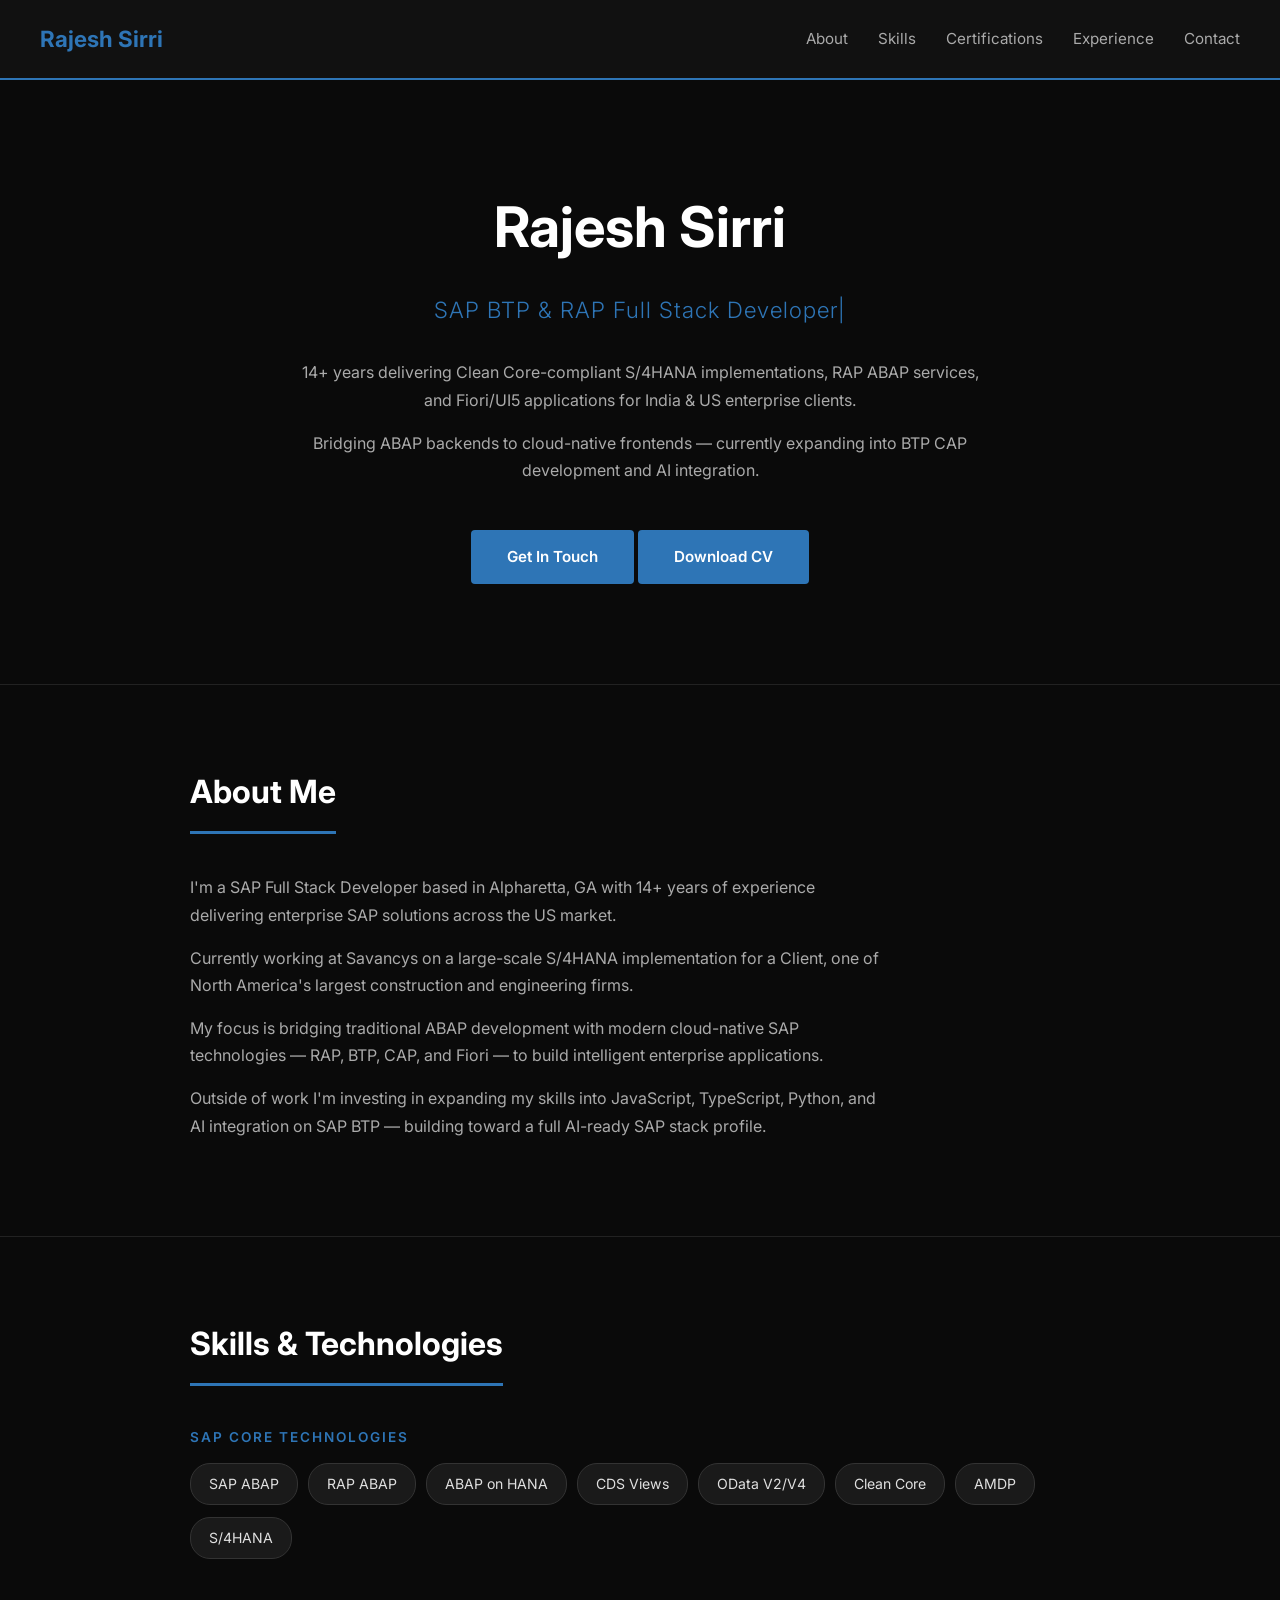
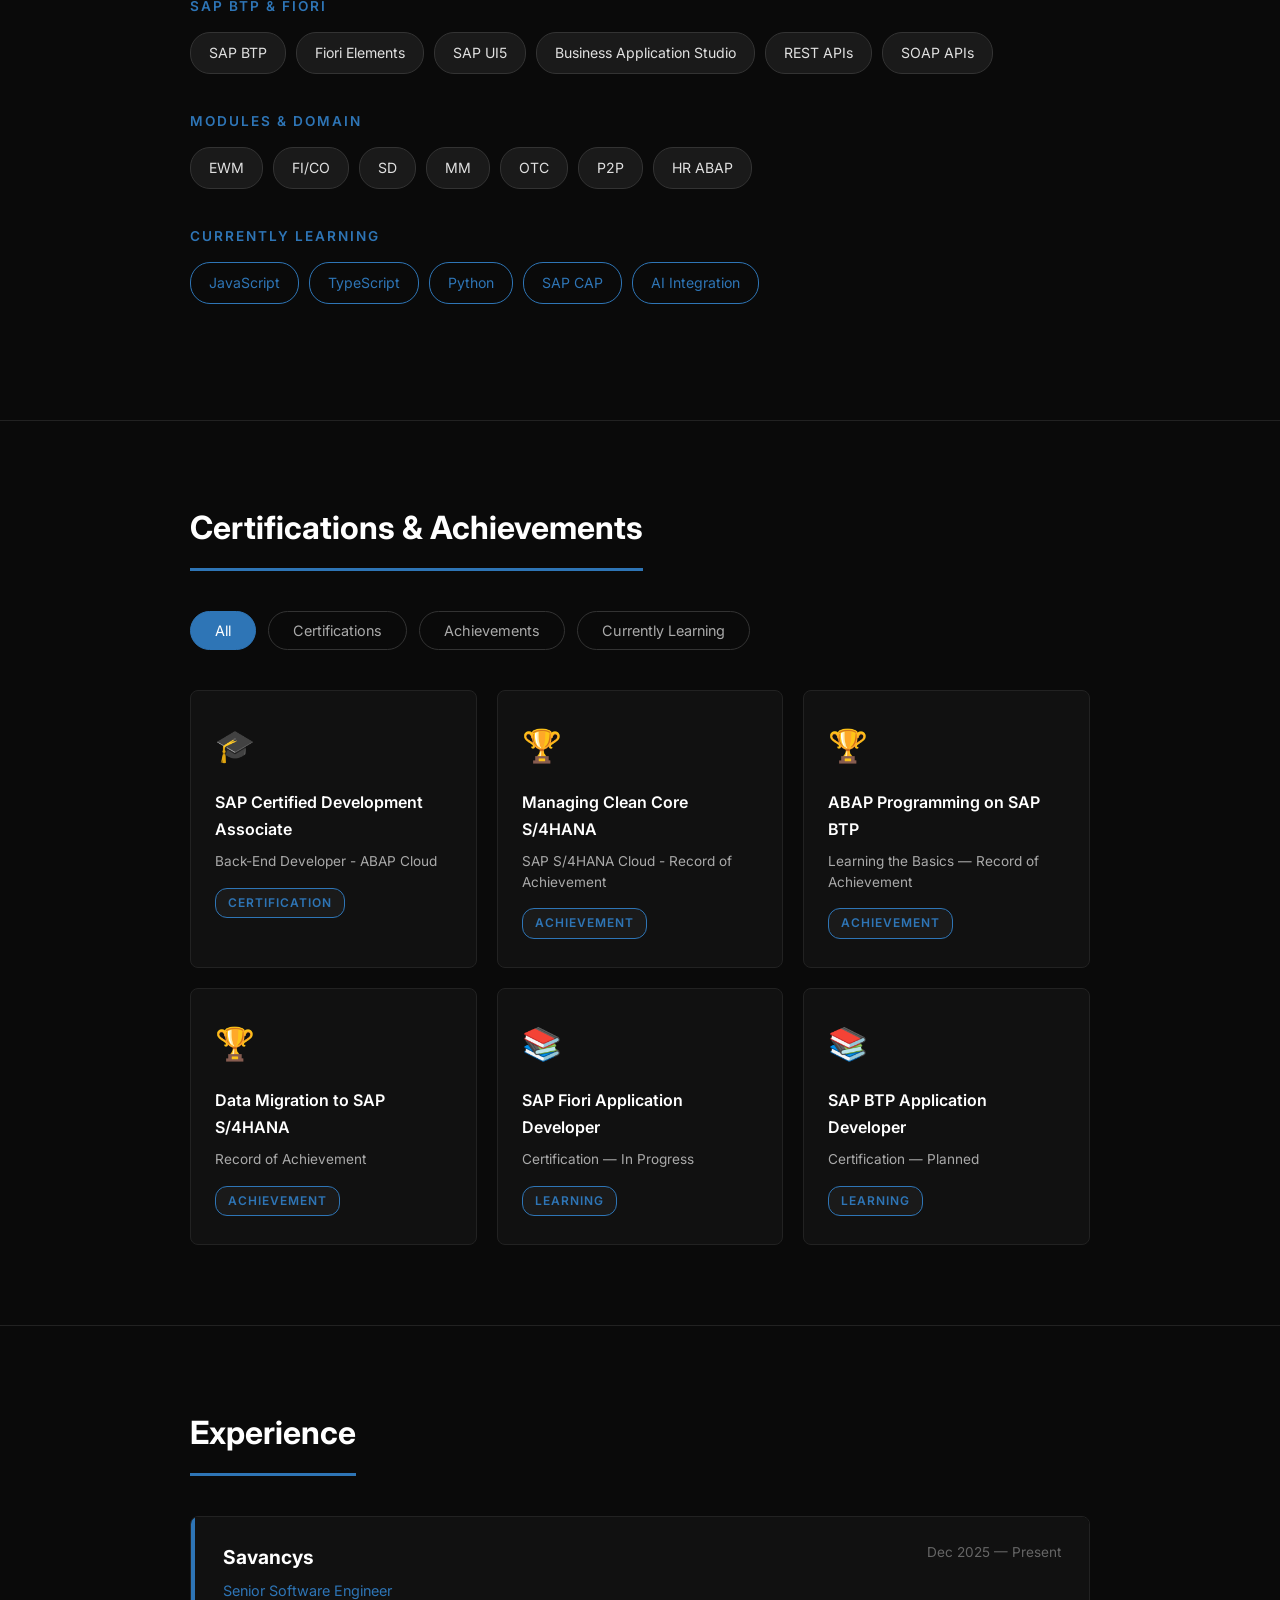
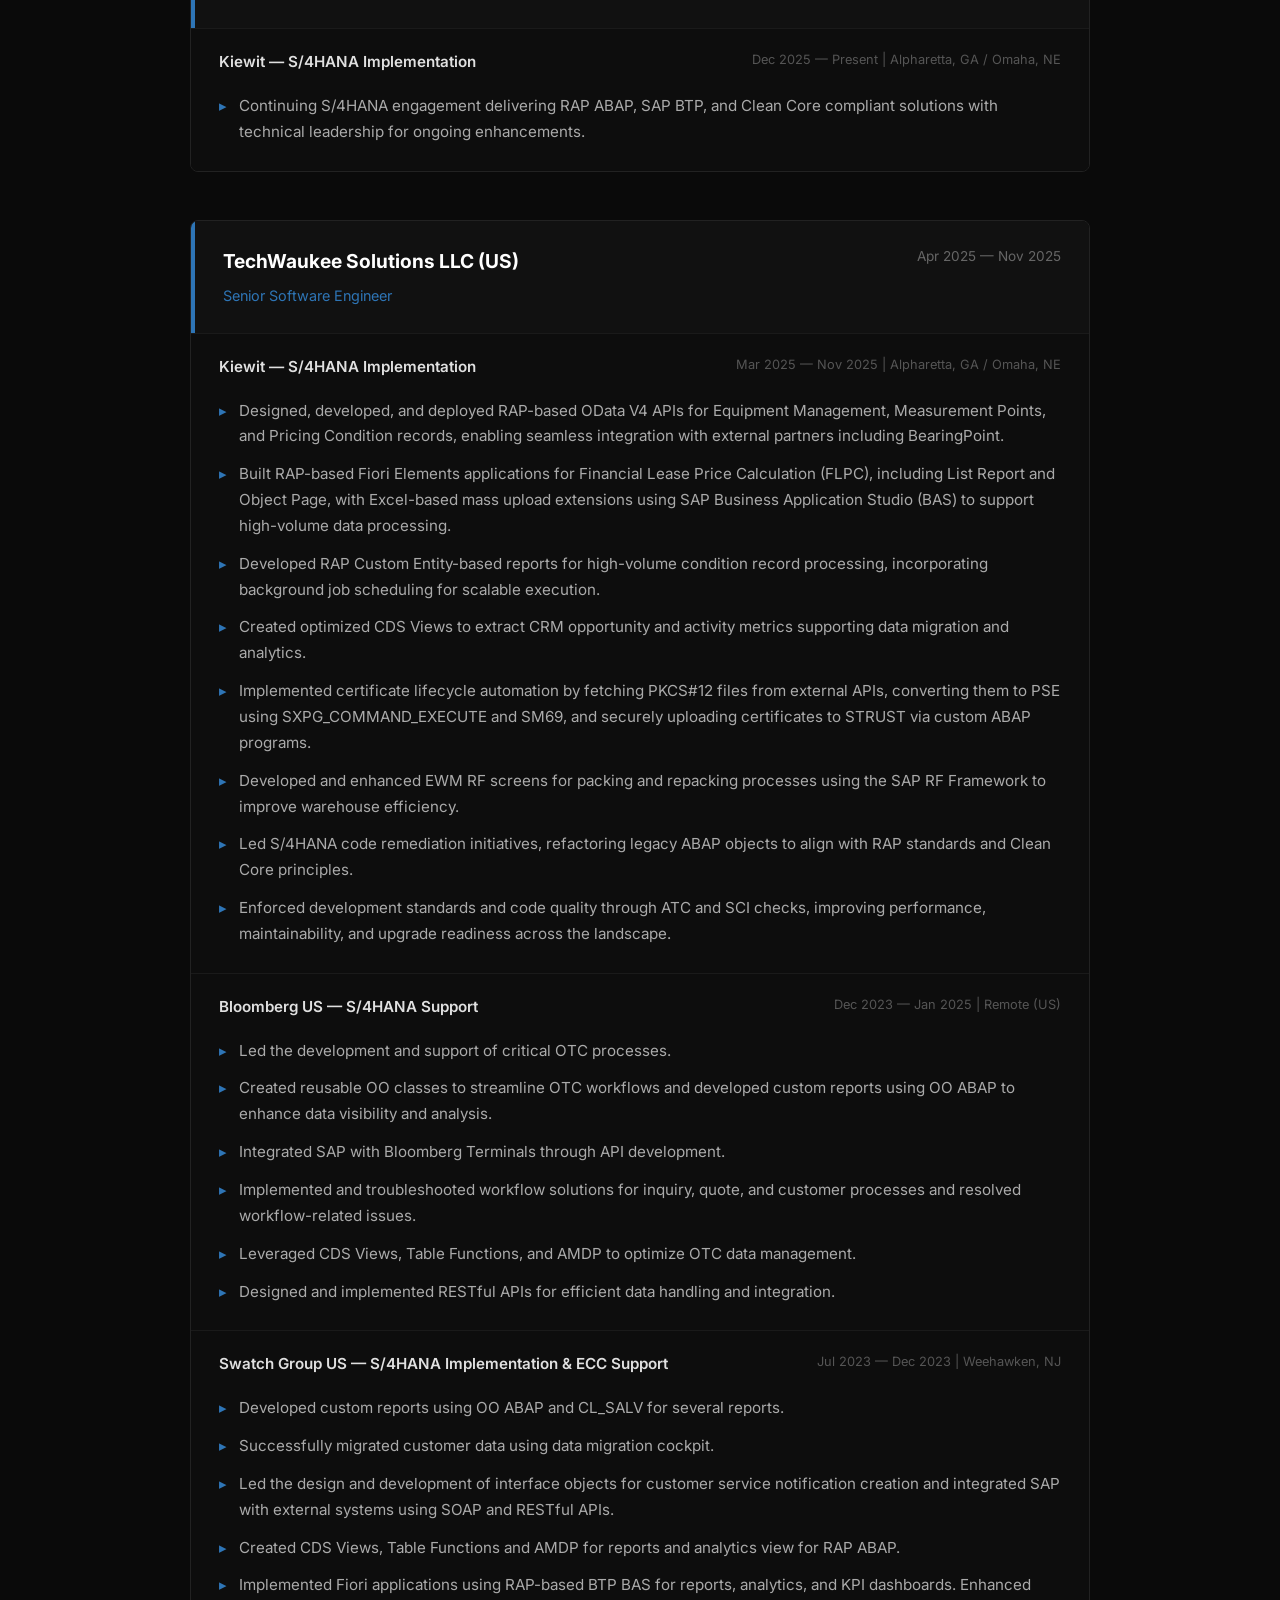
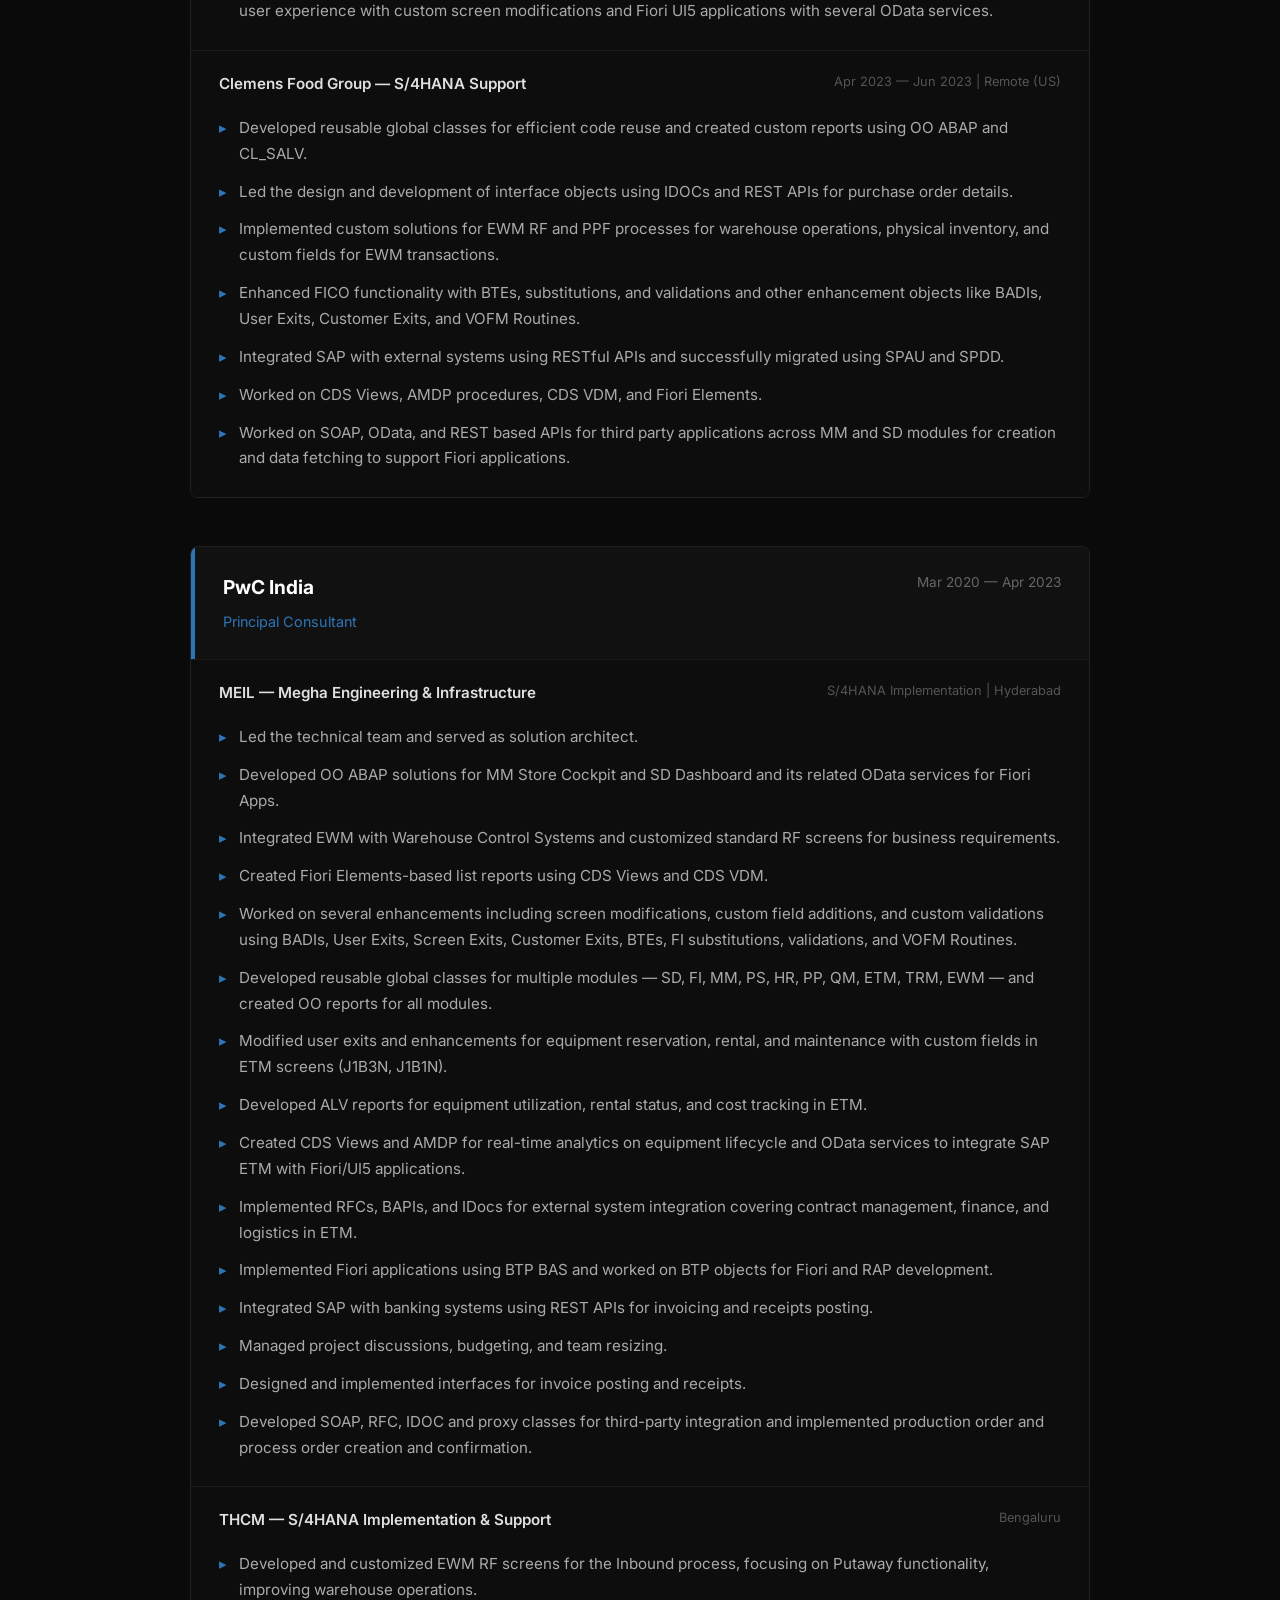
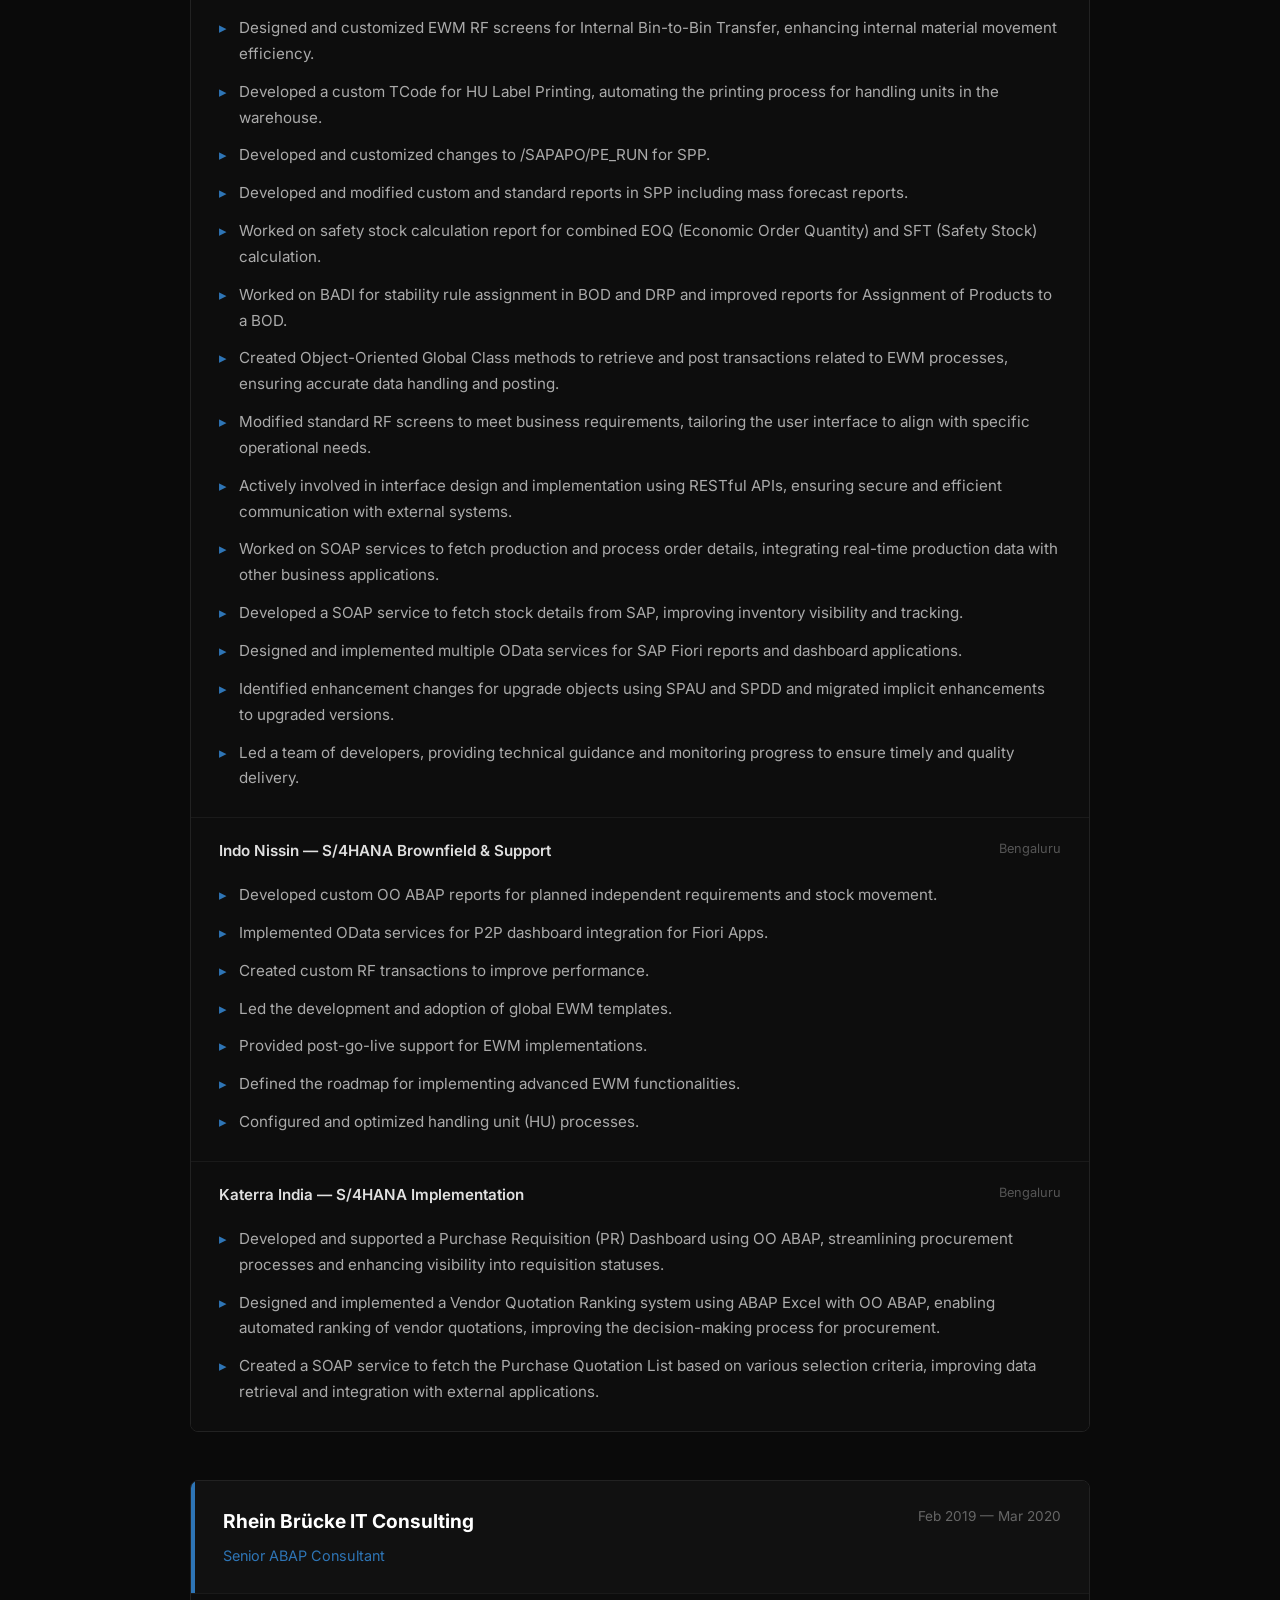
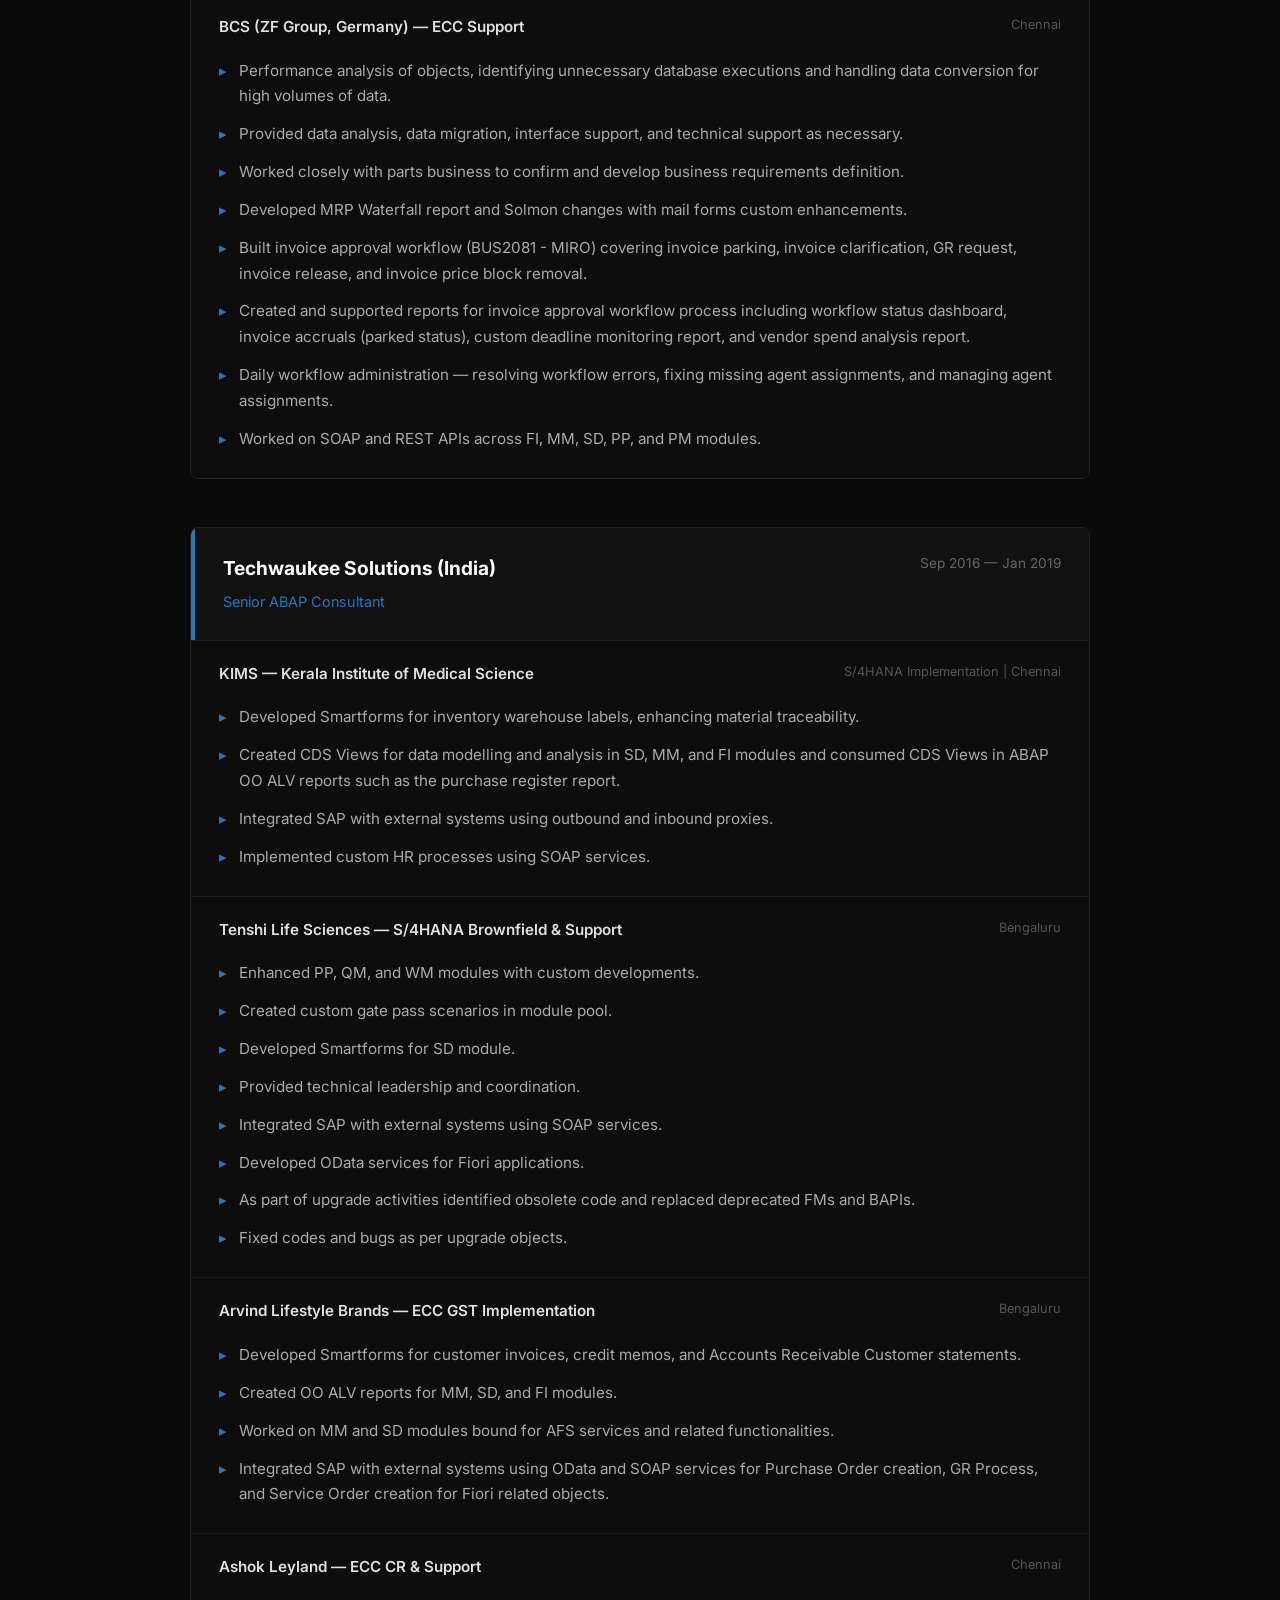
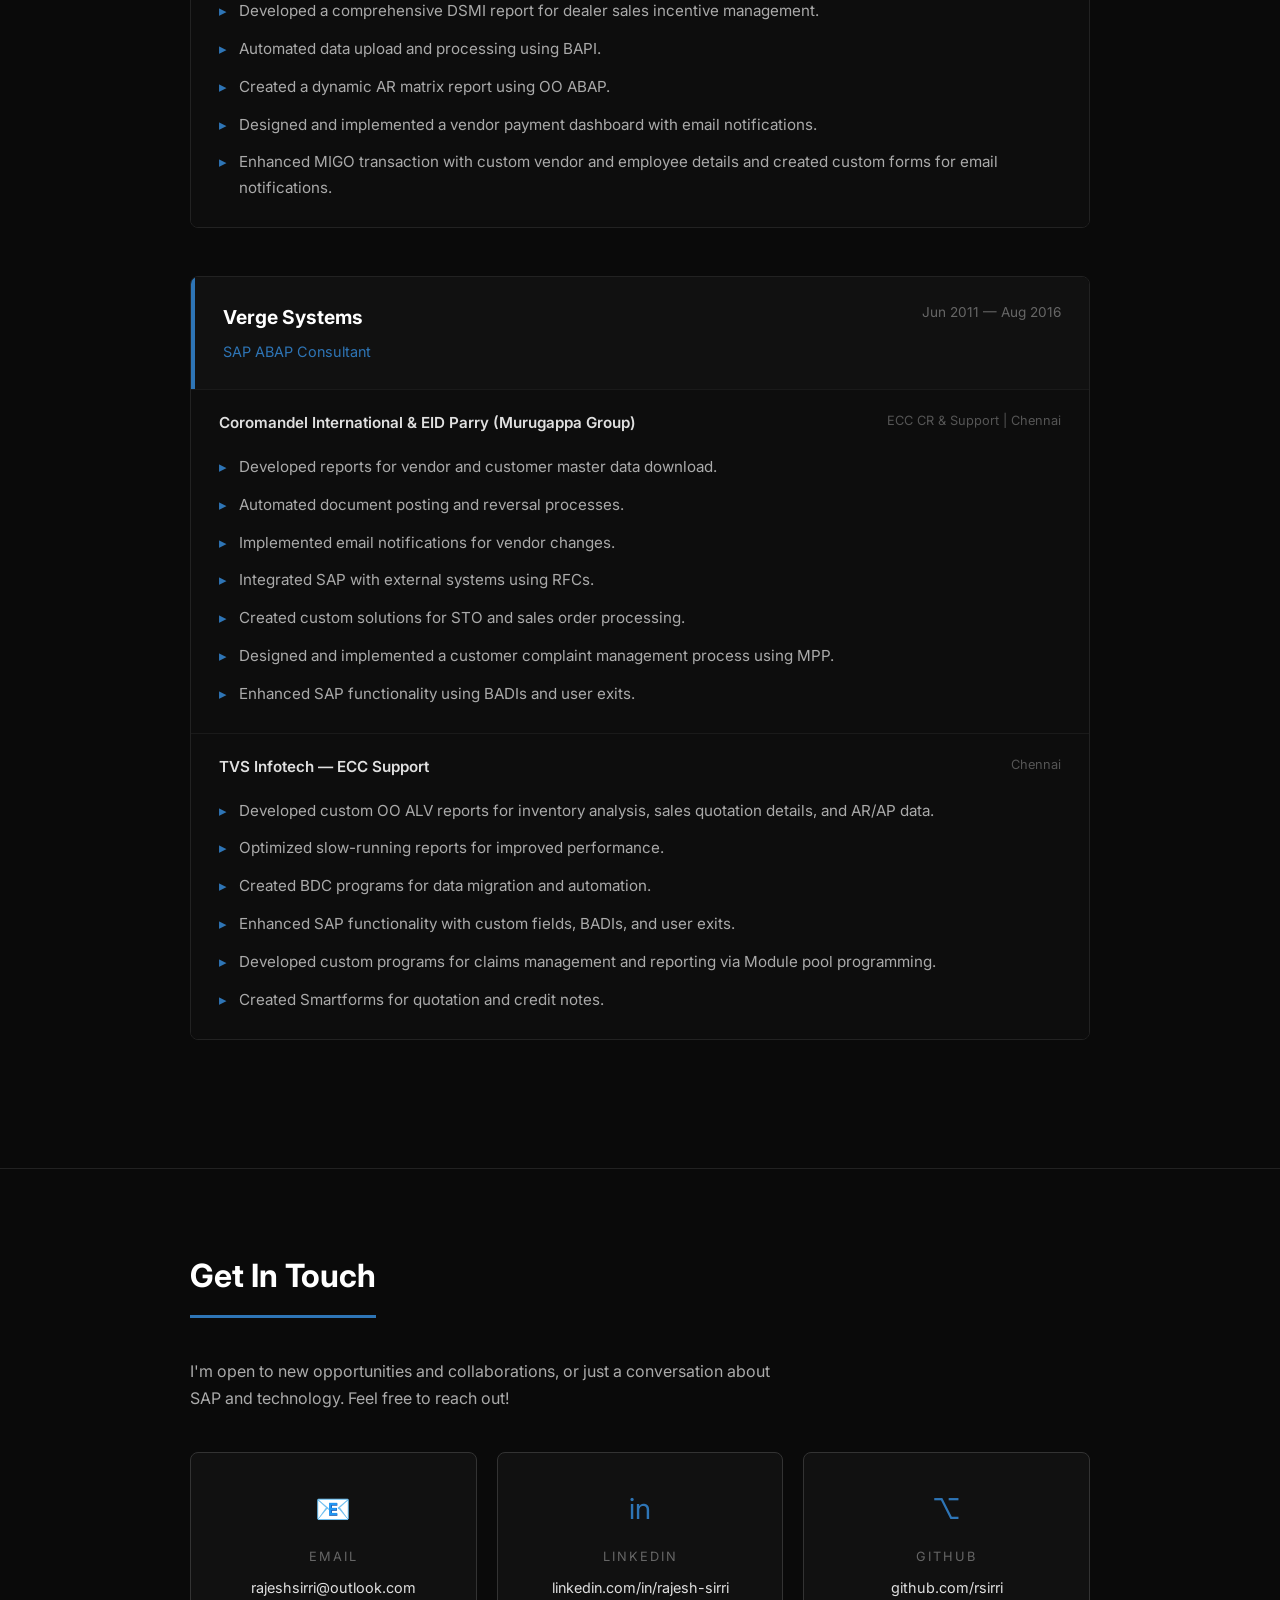
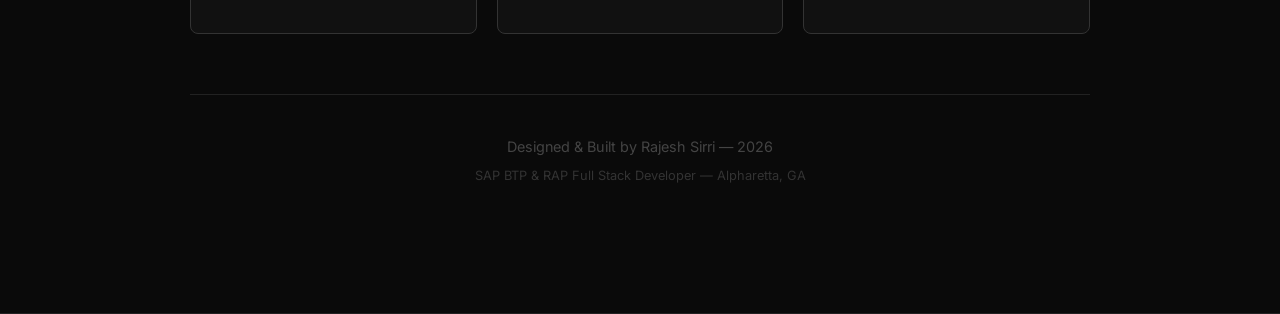
==== commit 825d7bdf: "Added certification section to nav" ====
--- a/index.html
+++ b/index.html
@@ -12,6 +12,7 @@
             <ul class="nav-links" id="nav-links" >
                 <li><a href="#about">About</a></li>
                 <li><a href="#skills">Skills</a></li>
+                <li><a href="#certifications">Certifications</a></li>
                 <li><a href="#experience">Experience</a></li>
                 <li><a href="#contact">Contact</a></li>
             </ul>
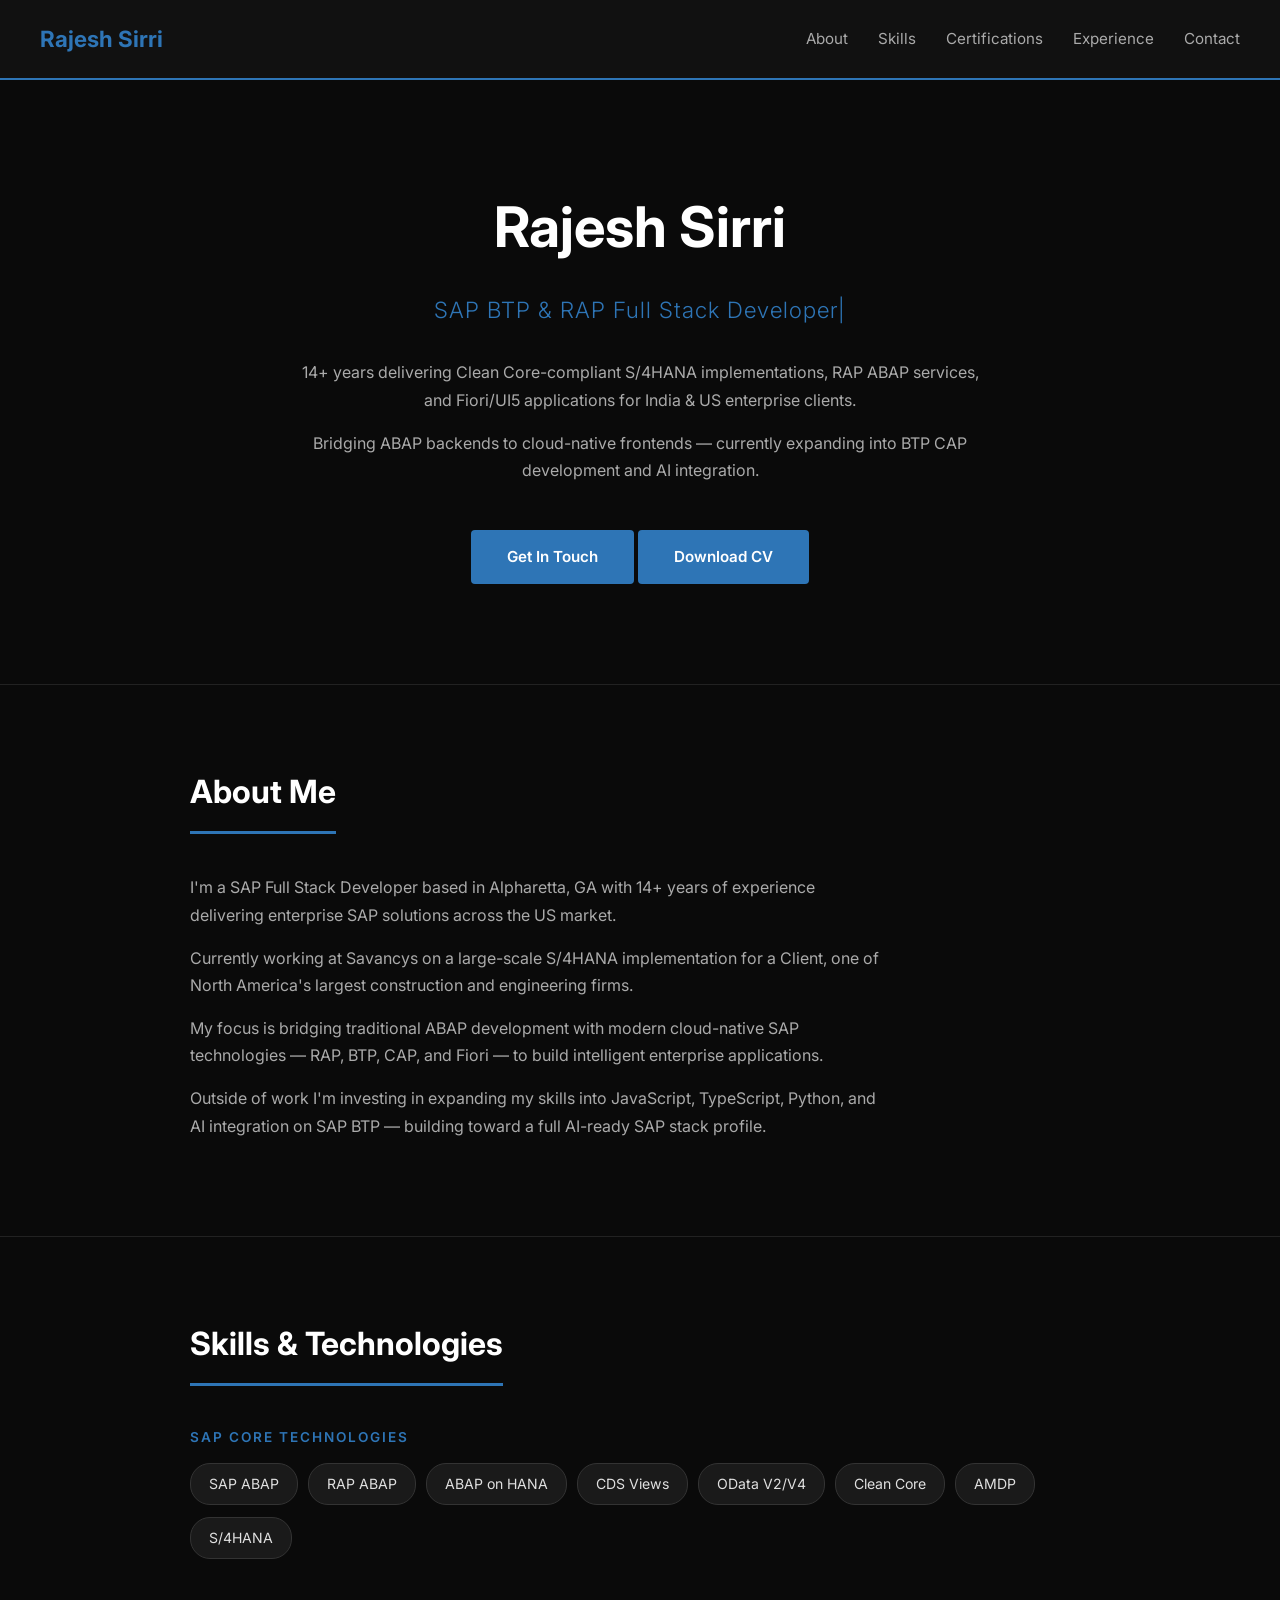
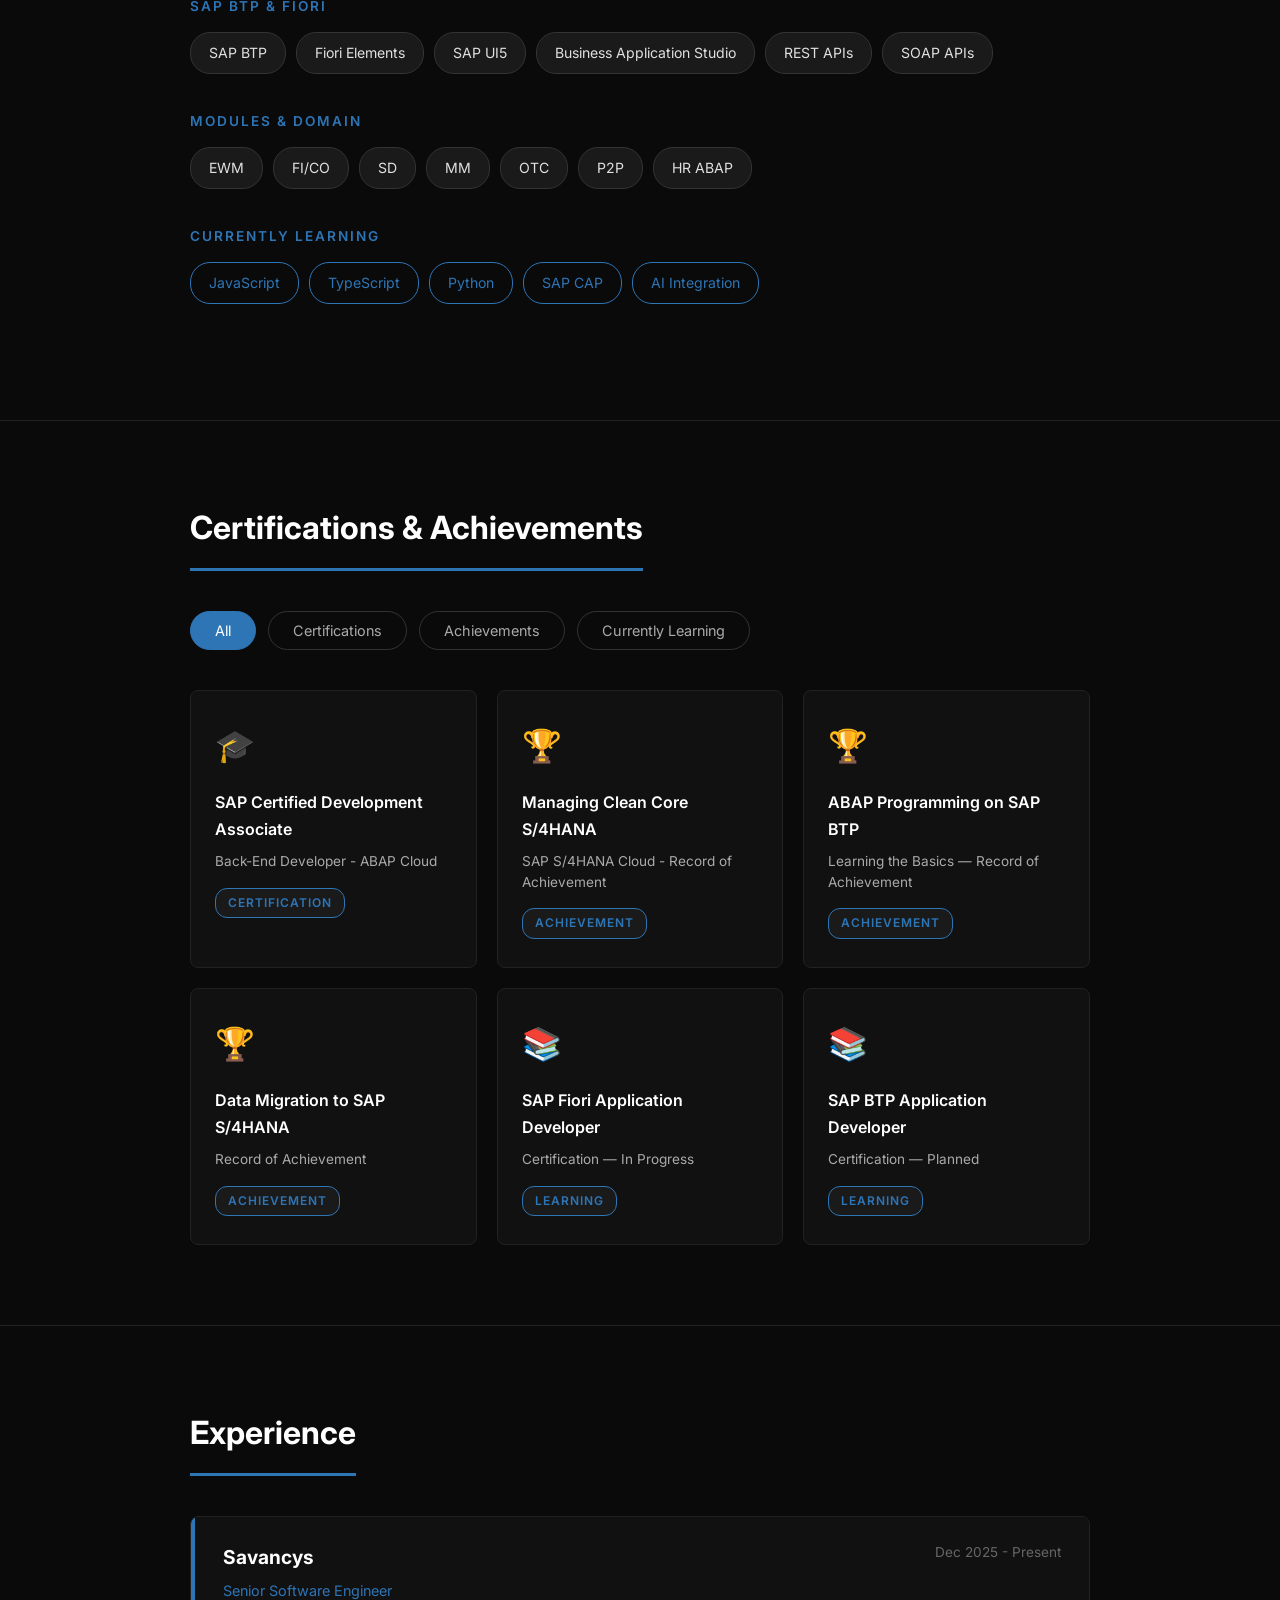
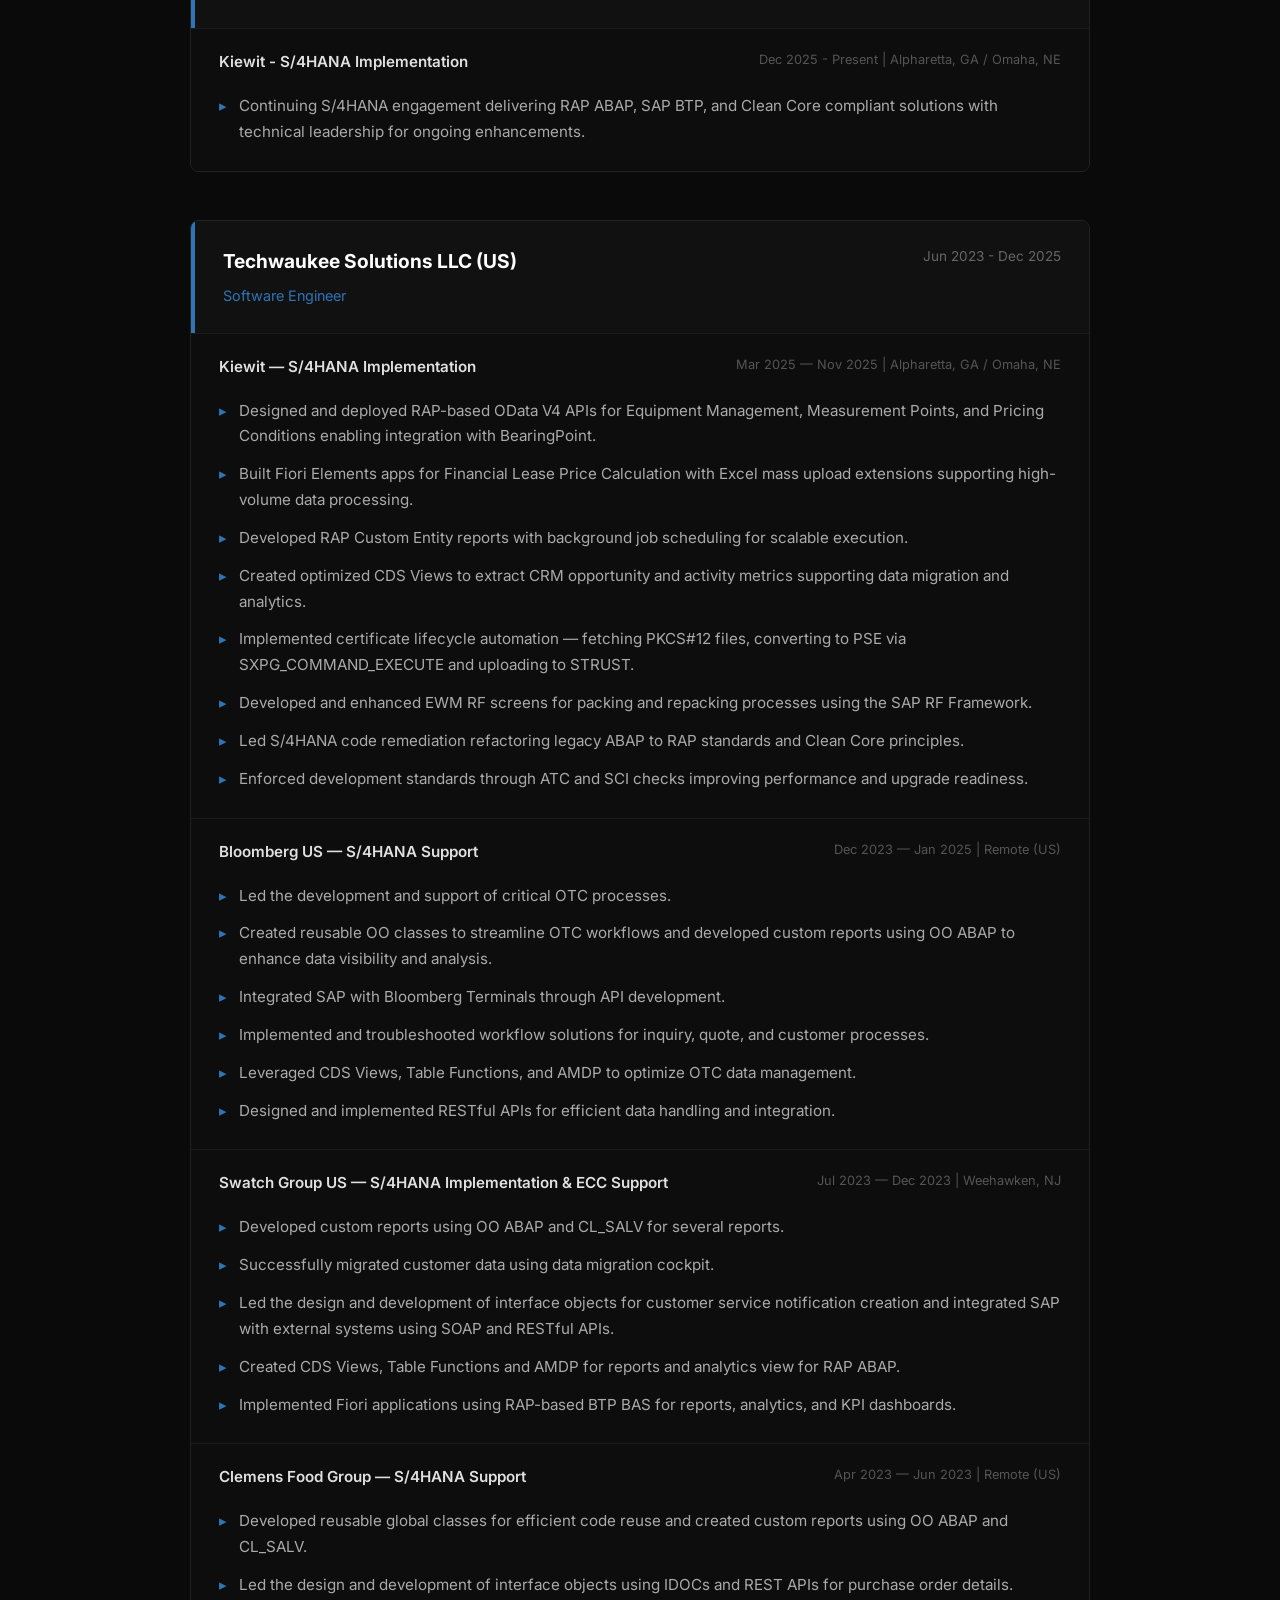
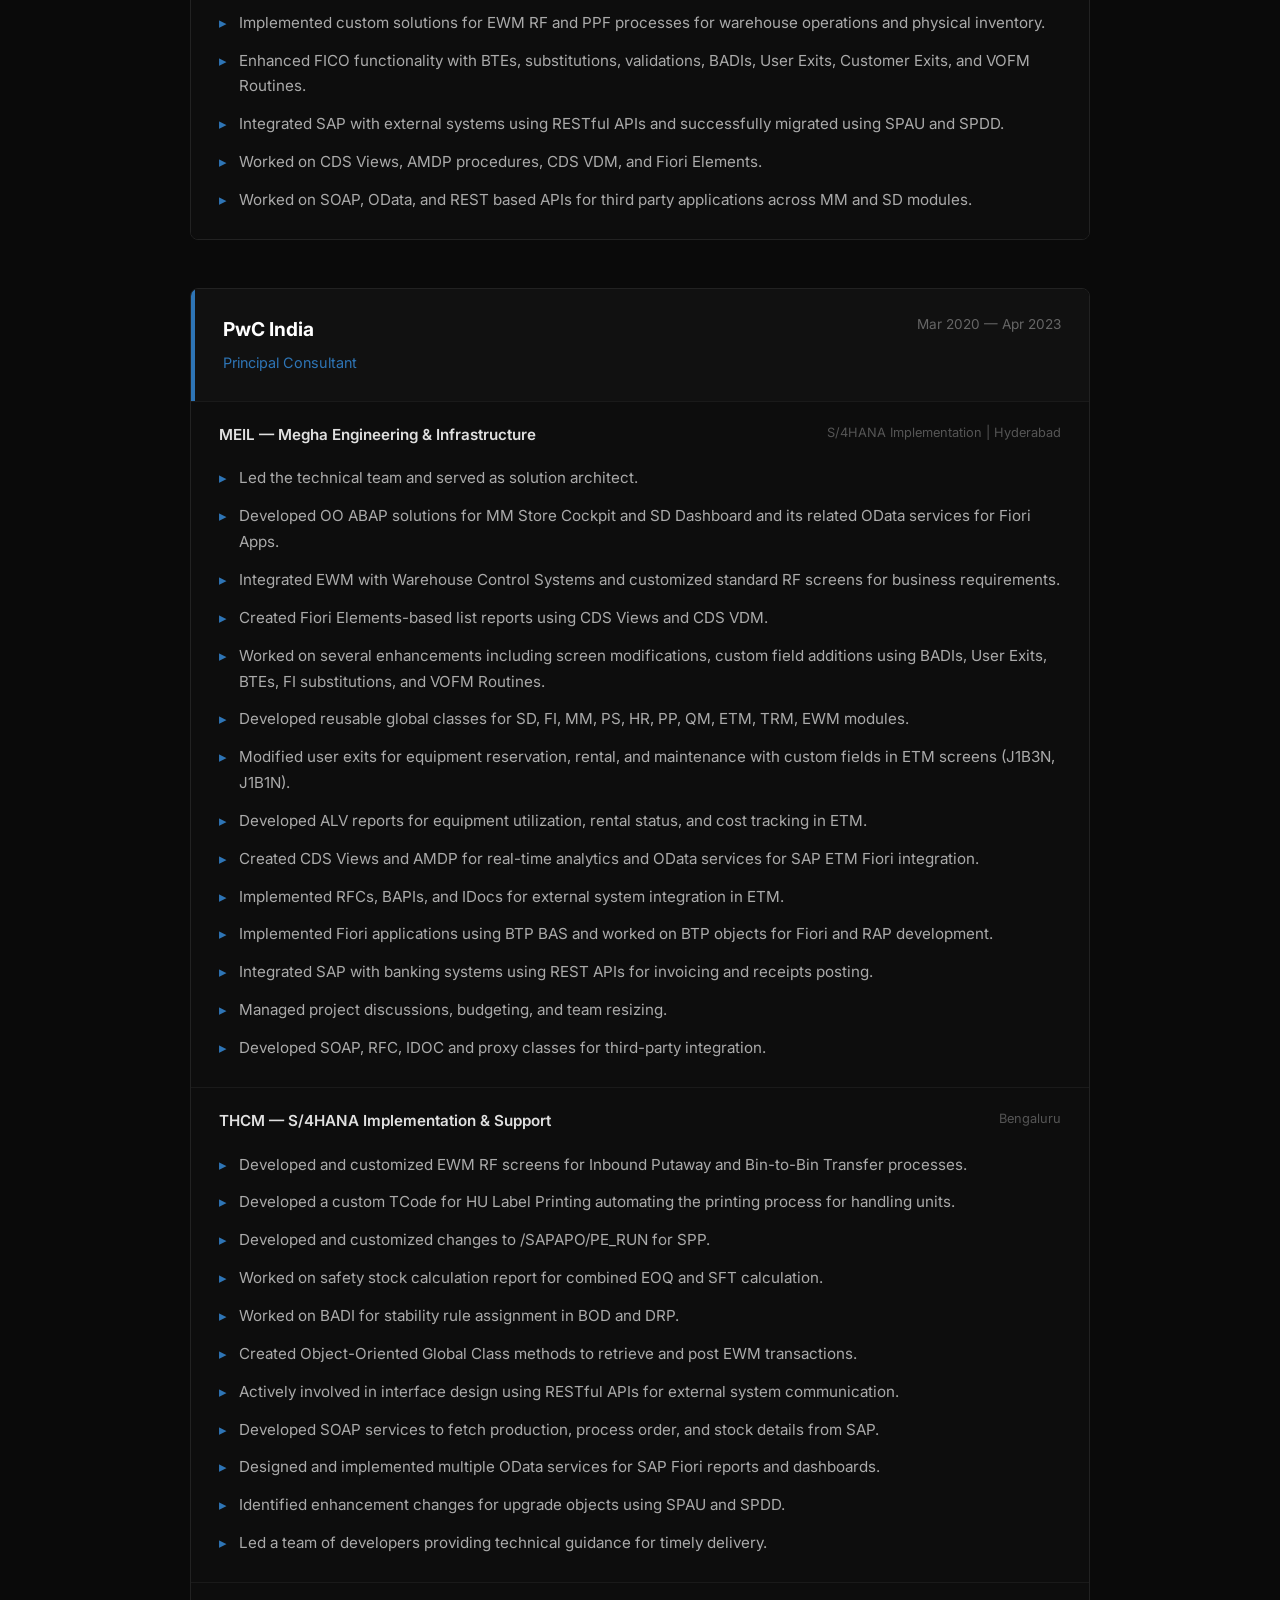
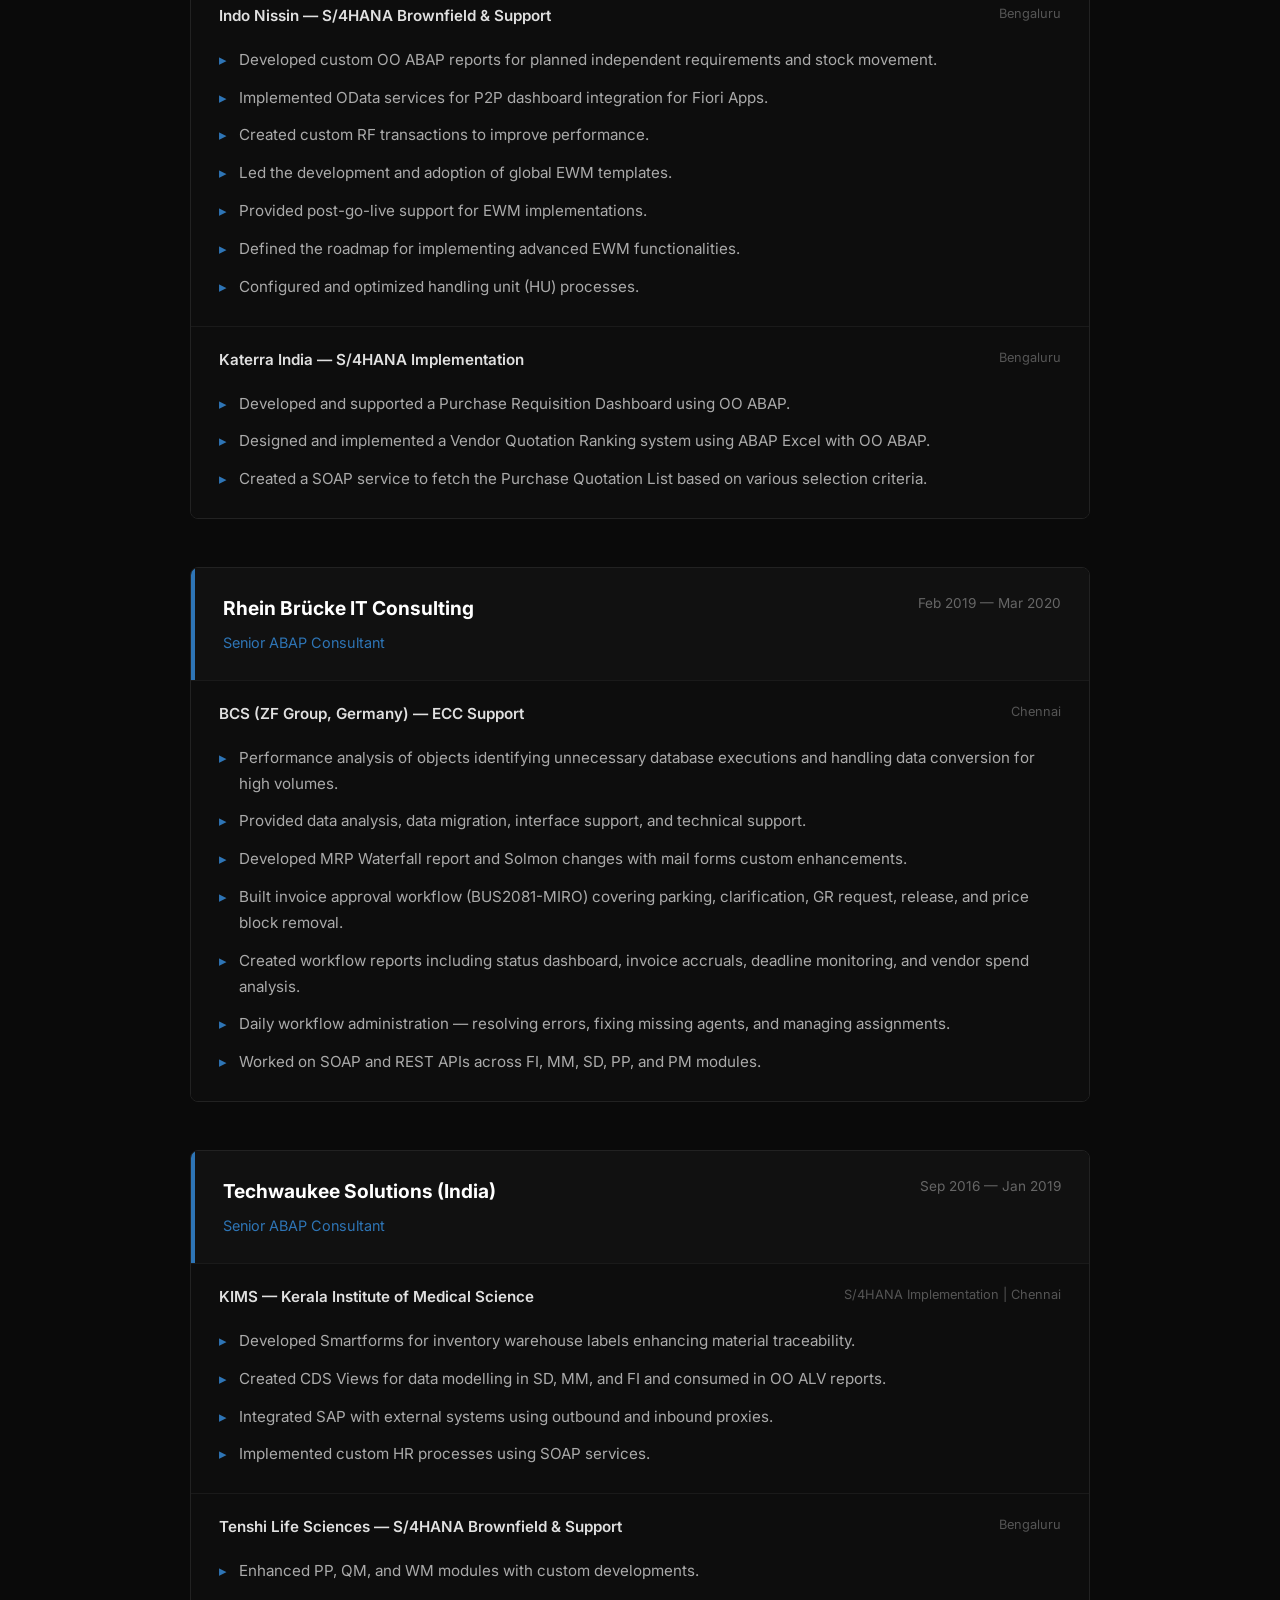
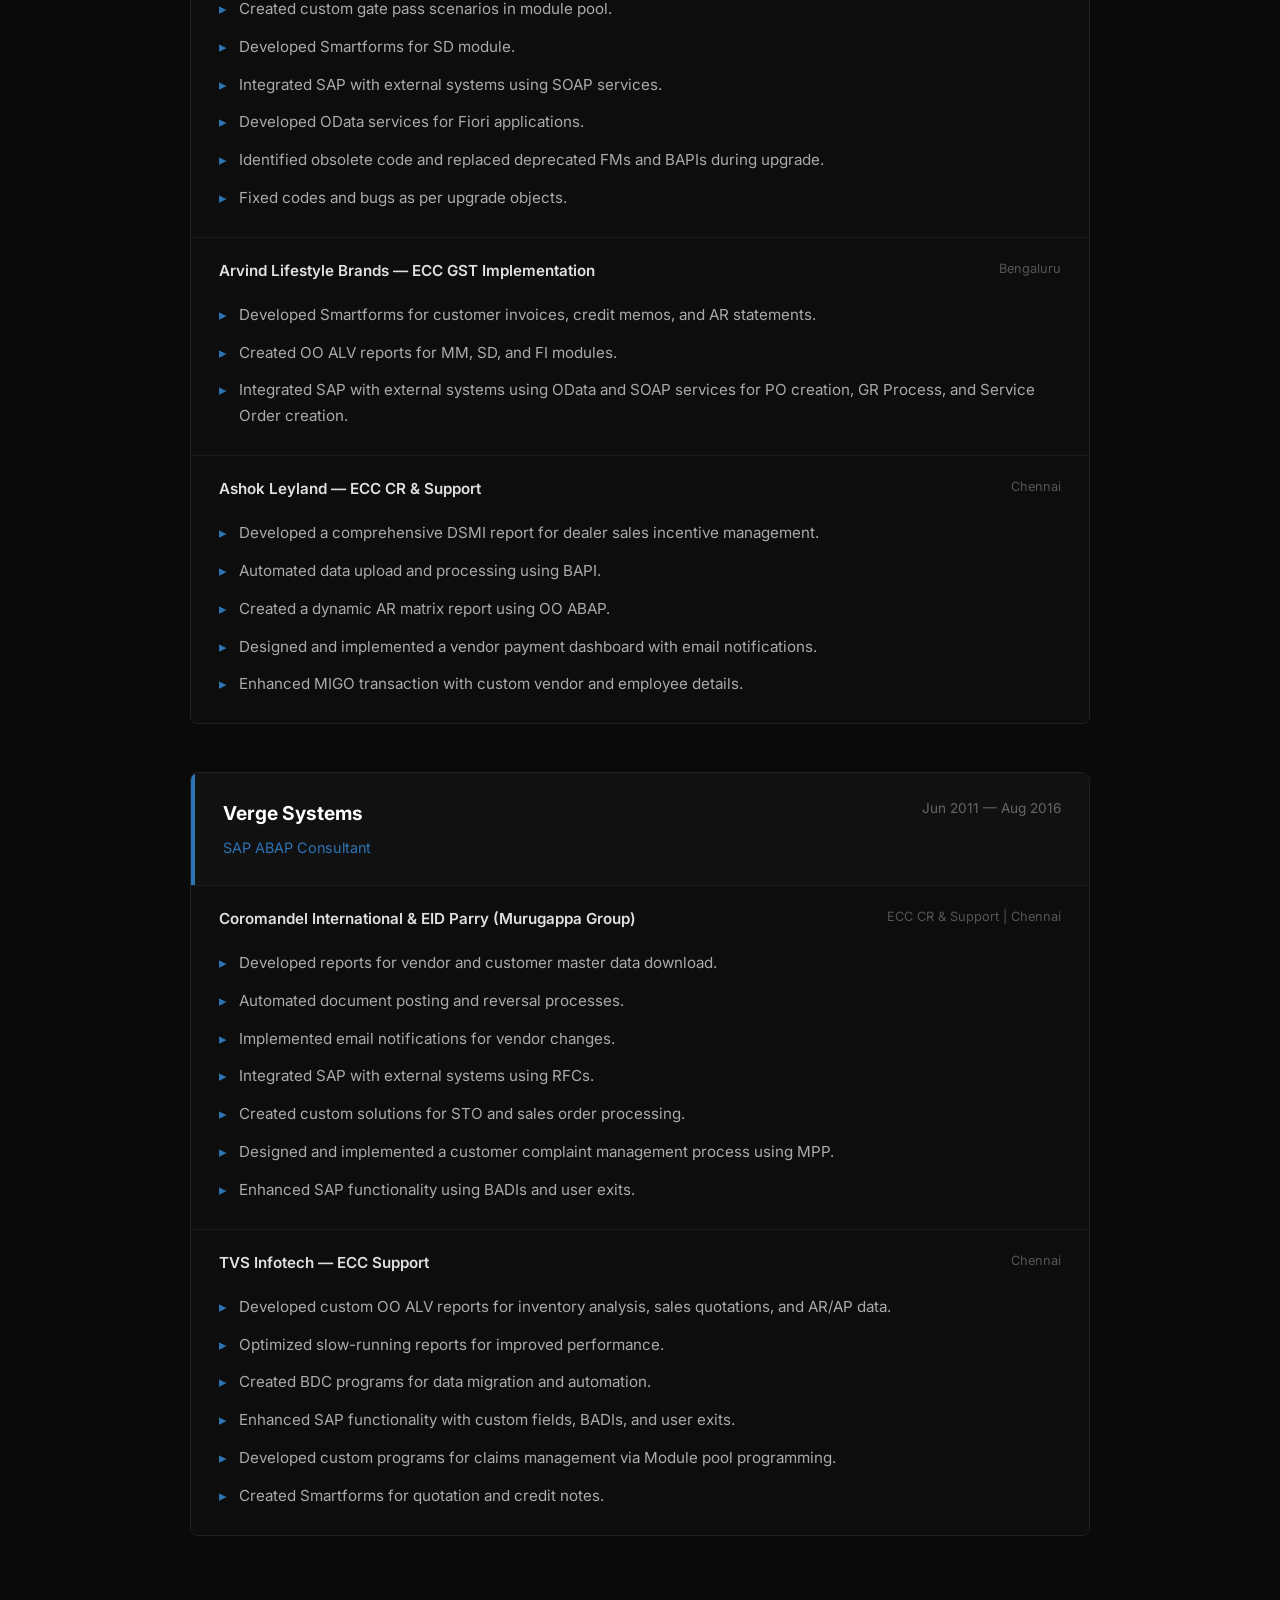
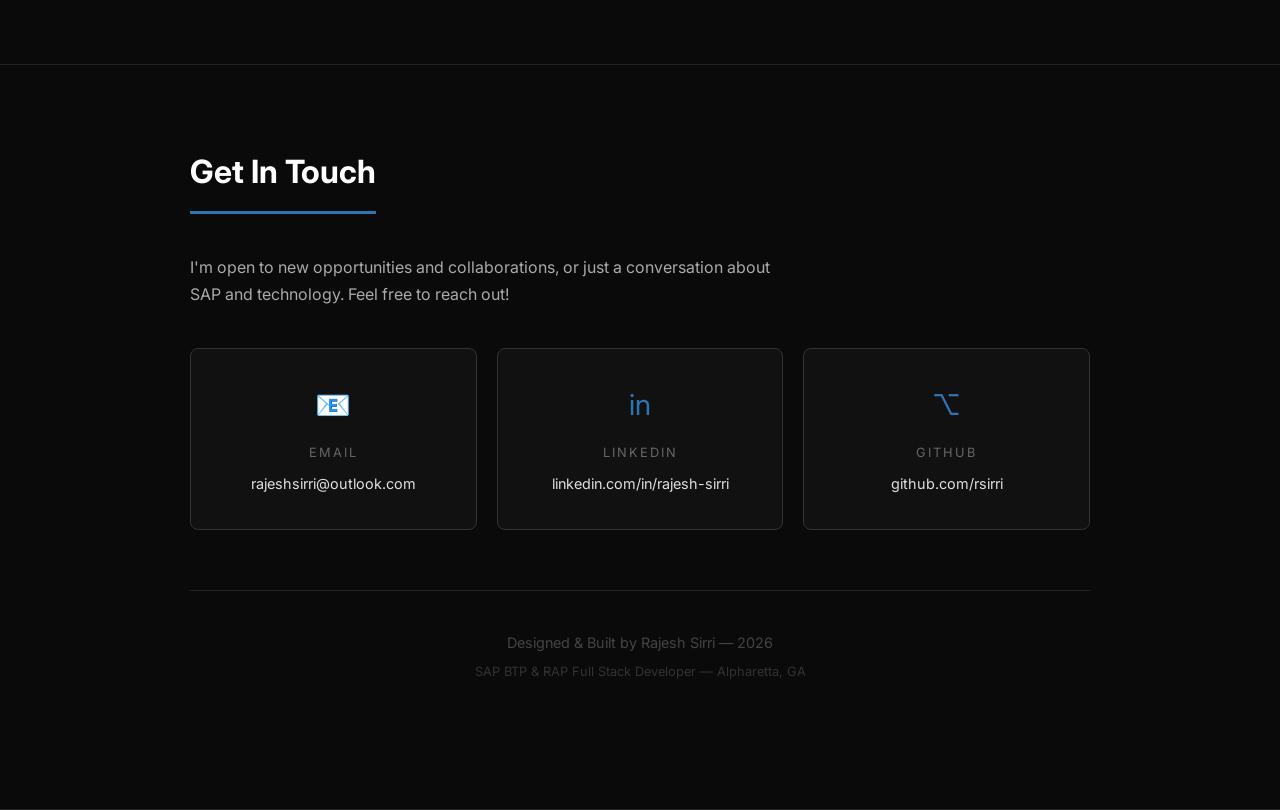
==== commit 423a1e1a: "Convereted experience section to javascript data-driven approach" ====
--- a/index.html
+++ b/index.html
@@ -173,326 +173,9 @@
         <div class="section reveal" id="experience">
             <div class="container">
                 <h2 class="section-title">Experience</h2>
-
-                <!-- Savancys -->
-                <div class="employer">
-                    <div class="employer-header">
-                        <div>
-                            <h3 class="employer-name">Savancys</h3>
-                            <span class="employer-title">Senior Software Engineer</span>
-                        </div>
-                        <span class="employer-date">Dec 2025 — Present</span>
-                    </div>
-
-                    <div class="client-engagement">
-                        <div class="client-header">
-                            <span class="client-name">Kiewit — S/4HANA Implementation</span>
-                            <span class="client-date">Dec 2025 — Present | Alpharetta, GA / Omaha, NE</span>
-                        </div>
-                        <ul class="job-points">
-                            <li>Continuing S/4HANA engagement delivering RAP ABAP, SAP BTP, and Clean Core compliant solutions with technical leadership for ongoing enhancements.</li>
-                        </ul>
-                    </div>
-                </div>
-
-                <!-- Techwaukee US -->
-                <div class="employer">
-                    <div class="employer-header">
-                        <div>
-                            <h3 class="employer-name">TechWaukee Solutions LLC (US)</h3>
-                            <span class="employer-title">Senior Software Engineer</span>
-                        </div>
-                        <span class="employer-date">Apr 2025 — Nov 2025</span>
-                    </div>
-
-                    <div class="client-engagement">
-                        <div class="client-header">
-                            <span class="client-name">Kiewit — S/4HANA Implementation</span>
-                            <span class="client-date">Mar 2025 — Nov 2025 | Alpharetta, GA / Omaha, NE</span>
-                        </div>
-                        <ul class="job-points">
-                            <li>Designed, developed, and deployed RAP-based OData V4 APIs for Equipment Management, Measurement Points, and Pricing Condition records, enabling seamless integration with external partners including BearingPoint.</li>
-                            <li>Built RAP-based Fiori Elements applications for Financial Lease Price Calculation (FLPC), including List Report and Object Page, with Excel-based mass upload extensions using SAP Business Application Studio (BAS) to support high-volume data processing.</li>
-                            <li>Developed RAP Custom Entity-based reports for high-volume condition record processing, incorporating background job scheduling for scalable execution.</li>
-                            <li>Created optimized CDS Views to extract CRM opportunity and activity metrics supporting data migration and analytics.</li>
-                            <li>Implemented certificate lifecycle automation by fetching PKCS#12 files from external APIs, converting them to PSE using SXPG_COMMAND_EXECUTE and SM69, and securely uploading certificates to STRUST via custom ABAP programs.</li>
-                            <li>Developed and enhanced EWM RF screens for packing and repacking processes using the SAP RF Framework to improve warehouse efficiency.</li>
-                            <li>Led S/4HANA code remediation initiatives, refactoring legacy ABAP objects to align with RAP standards and Clean Core principles.</li>
-                            <li>Enforced development standards and code quality through ATC and SCI checks, improving performance, maintainability, and upgrade readiness across the landscape.</li>
-                        </ul>
-                    </div>
-
-                    <div class="client-engagement">
-                        <div class="client-header">
-                            <span class="client-name">Bloomberg US — S/4HANA Support</span>
-                            <span class="client-date">Dec 2023 — Jan 2025 | Remote (US)</span>
-                        </div>
-                        <ul class="job-points">
-                            <li>Led the development and support of critical OTC processes.</li>
-                            <li>Created reusable OO classes to streamline OTC workflows and developed custom reports using OO ABAP to enhance data visibility and analysis.</li>
-                            <li>Integrated SAP with Bloomberg Terminals through API development.</li>
-                            <li>Implemented and troubleshooted workflow solutions for inquiry, quote, and customer processes and resolved workflow-related issues.</li>
-                            <li>Leveraged CDS Views, Table Functions, and AMDP to optimize OTC data management.</li>
-                            <li>Designed and implemented RESTful APIs for efficient data handling and integration.</li>
-                        </ul>
-                    </div>
-
-                    <div class="client-engagement">
-                        <div class="client-header">
-                            <span class="client-name">Swatch Group US — S/4HANA Implementation & ECC Support</span>
-                            <span class="client-date">Jul 2023 — Dec 2023 | Weehawken, NJ</span>
-                        </div>
-                        <ul class="job-points">
-                            <li>Developed custom reports using OO ABAP and CL_SALV for several reports.</li>
-                            <li>Successfully migrated customer data using data migration cockpit.</li>
-                            <li>Led the design and development of interface objects for customer service notification creation and integrated SAP with external systems using SOAP and RESTful APIs.</li>
-                            <li>Created CDS Views, Table Functions and AMDP for reports and analytics view for RAP ABAP.</li>
-                            <li>Implemented Fiori applications using RAP-based BTP BAS for reports, analytics, and KPI dashboards. Enhanced user experience with custom screen modifications and Fiori UI5 applications with several OData services.</li>
-                        </ul>
-                    </div>
-
-                    <div class="client-engagement">
-                        <div class="client-header">
-                            <span class="client-name">Clemens Food Group — S/4HANA Support</span>
-                            <span class="client-date">Apr 2023 — Jun 2023 | Remote (US)</span>
-                        </div>
-                        <ul class="job-points">
-                            <li>Developed reusable global classes for efficient code reuse and created custom reports using OO ABAP and CL_SALV.</li>
-                            <li>Led the design and development of interface objects using IDOCs and REST APIs for purchase order details.</li>
-                            <li>Implemented custom solutions for EWM RF and PPF processes for warehouse operations, physical inventory, and custom fields for EWM transactions.</li>
-                            <li>Enhanced FICO functionality with BTEs, substitutions, and validations and other enhancement objects like BADIs, User Exits, Customer Exits, and VOFM Routines.</li>
-                            <li>Integrated SAP with external systems using RESTful APIs and successfully migrated using SPAU and SPDD.</li>
-                            <li>Worked on CDS Views, AMDP procedures, CDS VDM, and Fiori Elements.</li>
-                            <li>Worked on SOAP, OData, and REST based APIs for third party applications across MM and SD modules for creation and data fetching to support Fiori applications.</li>
-                        </ul>
-                    </div>
-                </div>
-
-                <!-- PwC India -->
-                <div class="employer">
-                    <div class="employer-header">
-                        <div>
-                            <h3 class="employer-name">PwC India</h3>
-                            <span class="employer-title">Principal Consultant</span>
-                        </div>
-                        <span class="employer-date">Mar 2020 — Apr 2023</span>
-                    </div>
-
-                    <div class="client-engagement">
-                        <div class="client-header">
-                            <span class="client-name">MEIL — Megha Engineering & Infrastructure</span>
-                            <span class="client-date">S/4HANA Implementation | Hyderabad</span>
-                        </div>
-                        <ul class="job-points">
-                            <li>Led the technical team and served as solution architect.</li>
-                            <li>Developed OO ABAP solutions for MM Store Cockpit and SD Dashboard and its related OData services for Fiori Apps.</li>
-                            <li>Integrated EWM with Warehouse Control Systems and customized standard RF screens for business requirements.</li>
-                            <li>Created Fiori Elements-based list reports using CDS Views and CDS VDM.</li>
-                            <li>Worked on several enhancements including screen modifications, custom field additions, and custom validations using BADIs, User Exits, Screen Exits, Customer Exits, BTEs, FI substitutions, validations, and VOFM Routines.</li>
-                            <li>Developed reusable global classes for multiple modules — SD, FI, MM, PS, HR, PP, QM, ETM, TRM, EWM — and created OO reports for all modules.</li>
-                            <li>Modified user exits and enhancements for equipment reservation, rental, and maintenance with custom fields in ETM screens (J1B3N, J1B1N).</li>
-                            <li>Developed ALV reports for equipment utilization, rental status, and cost tracking in ETM.</li>
-                            <li>Created CDS Views and AMDP for real-time analytics on equipment lifecycle and OData services to integrate SAP ETM with Fiori/UI5 applications.</li>
-                            <li>Implemented RFCs, BAPIs, and IDocs for external system integration covering contract management, finance, and logistics in ETM.</li>
-                            <li>Implemented Fiori applications using BTP BAS and worked on BTP objects for Fiori and RAP development.</li>
-                            <li>Integrated SAP with banking systems using REST APIs for invoicing and receipts posting.</li>
-                            <li>Managed project discussions, budgeting, and team resizing.</li>
-                            <li>Designed and implemented interfaces for invoice posting and receipts.</li>
-                            <li>Developed SOAP, RFC, IDOC and proxy classes for third-party integration and implemented production order and process order creation and confirmation.</li>
-                        </ul>
-                    </div>
-
-                    <div class="client-engagement">
-                        <div class="client-header">
-                            <span class="client-name">THCM — S/4HANA Implementation & Support</span>
-                            <span class="client-date">Bengaluru</span>
-                        </div>
-                        <ul class="job-points">
-                            <li>Developed and customized EWM RF screens for the Inbound process, focusing on Putaway functionality, improving warehouse operations.</li>
-                            <li>Designed and customized EWM RF screens for Internal Bin-to-Bin Transfer, enhancing internal material movement efficiency.</li>
-                            <li>Developed a custom TCode for HU Label Printing, automating the printing process for handling units in the warehouse.</li>
-                            <li>Developed and customized changes to /SAPAPO/PE_RUN for SPP.</li>
-                            <li>Developed and modified custom and standard reports in SPP including mass forecast reports.</li>
-                            <li>Worked on safety stock calculation report for combined EOQ (Economic Order Quantity) and SFT (Safety Stock) calculation.</li>
-                            <li>Worked on BADI for stability rule assignment in BOD and DRP and improved reports for Assignment of Products to a BOD.</li>
-                            <li>Created Object-Oriented Global Class methods to retrieve and post transactions related to EWM processes, ensuring accurate data handling and posting.</li>
-                            <li>Modified standard RF screens to meet business requirements, tailoring the user interface to align with specific operational needs.</li>
-                            <li>Actively involved in interface design and implementation using RESTful APIs, ensuring secure and efficient communication with external systems.</li>
-                            <li>Worked on SOAP services to fetch production and process order details, integrating real-time production data with other business applications.</li>
-                            <li>Developed a SOAP service to fetch stock details from SAP, improving inventory visibility and tracking.</li>
-                            <li>Designed and implemented multiple OData services for SAP Fiori reports and dashboard applications.</li>
-                            <li>Identified enhancement changes for upgrade objects using SPAU and SPDD and migrated implicit enhancements to upgraded versions.</li>
-                            <li>Led a team of developers, providing technical guidance and monitoring progress to ensure timely and quality delivery.</li>
-                        </ul>
-                    </div>
-
-                    <div class="client-engagement">
-                        <div class="client-header">
-                            <span class="client-name">Indo Nissin — S/4HANA Brownfield & Support</span>
-                            <span class="client-date">Bengaluru</span>
-                        </div>
-                        <ul class="job-points">
-                            <li>Developed custom OO ABAP reports for planned independent requirements and stock movement.</li>
-                            <li>Implemented OData services for P2P dashboard integration for Fiori Apps.</li>
-                            <li>Created custom RF transactions to improve performance.</li>
-                            <li>Led the development and adoption of global EWM templates.</li>
-                            <li>Provided post-go-live support for EWM implementations.</li>
-                            <li>Defined the roadmap for implementing advanced EWM functionalities.</li>
-                            <li>Configured and optimized handling unit (HU) processes.</li>
-                        </ul>
-                    </div>
-
-                    <div class="client-engagement">
-                        <div class="client-header">
-                            <span class="client-name">Katerra India — S/4HANA Implementation</span>
-                            <span class="client-date">Bengaluru</span>
-                        </div>
-                        <ul class="job-points">
-                            <li>Developed and supported a Purchase Requisition (PR) Dashboard using OO ABAP, streamlining procurement processes and enhancing visibility into requisition statuses.</li>
-                            <li>Designed and implemented a Vendor Quotation Ranking system using ABAP Excel with OO ABAP, enabling automated ranking of vendor quotations, improving the decision-making process for procurement.</li>
-                            <li>Created a SOAP service to fetch the Purchase Quotation List based on various selection criteria, improving data retrieval and integration with external applications.</li>
-                        </ul>
-                    </div>
-                </div>
-
-                <!-- Rhein Brucke -->
-                <div class="employer">
-                    <div class="employer-header">
-                        <div>
-                            <h3 class="employer-name">Rhein Brücke IT Consulting</h3>
-                            <span class="employer-title">Senior ABAP Consultant</span>
-                        </div>
-                        <span class="employer-date">Feb 2019 — Mar 2020</span>
-                    </div>
-
-                    <div class="client-engagement">
-                        <div class="client-header">
-                            <span class="client-name">BCS (ZF Group, Germany) — ECC Support</span>
-                            <span class="client-date">Chennai</span>
-                        </div>
-                        <ul class="job-points">
-                            <li>Performance analysis of objects, identifying unnecessary database executions and handling data conversion for high volumes of data.</li>
-                            <li>Provided data analysis, data migration, interface support, and technical support as necessary.</li>
-                            <li>Worked closely with parts business to confirm and develop business requirements definition.</li>
-                            <li>Developed MRP Waterfall report and Solmon changes with mail forms custom enhancements.</li>
-                            <li>Built invoice approval workflow (BUS2081 - MIRO) covering invoice parking, invoice clarification, GR request, invoice release, and invoice price block removal.</li>
-                            <li>Created and supported reports for invoice approval workflow process including workflow status dashboard, invoice accruals (parked status), custom deadline monitoring report, and vendor spend analysis report.</li>
-                            <li>Daily workflow administration — resolving workflow errors, fixing missing agent assignments, and managing agent assignments.</li>
-                            <li>Worked on SOAP and REST APIs across FI, MM, SD, PP, and PM modules.</li>
-                        </ul>
-                    </div>
-                </div>
-
-                <!-- Techwaukee India -->
-                <div class="employer">
-                    <div class="employer-header">
-                        <div>
-                            <h3 class="employer-name">Techwaukee Solutions (India)</h3>
-                            <span class="employer-title">Senior ABAP Consultant</span>
-                        </div>
-                        <span class="employer-date">Sep 2016 — Jan 2019</span>
-                    </div>
-
-                    <div class="client-engagement">
-                        <div class="client-header">
-                            <span class="client-name">KIMS — Kerala Institute of Medical Science</span>
-                            <span class="client-date">S/4HANA Implementation | Chennai</span>
-                        </div>
-                        <ul class="job-points">
-                            <li>Developed Smartforms for inventory warehouse labels, enhancing material traceability.</li>
-                            <li>Created CDS Views for data modelling and analysis in SD, MM, and FI modules and consumed CDS Views in ABAP OO ALV reports such as the purchase register report.</li>
-                            <li>Integrated SAP with external systems using outbound and inbound proxies.</li>
-                            <li>Implemented custom HR processes using SOAP services.</li>
-                        </ul>
-                    </div>
-
-                    <div class="client-engagement">
-                        <div class="client-header">
-                            <span class="client-name">Tenshi Life Sciences — S/4HANA Brownfield & Support</span>
-                            <span class="client-date">Bengaluru</span>
-                        </div>
-                        <ul class="job-points">
-                            <li>Enhanced PP, QM, and WM modules with custom developments.</li>
-                            <li>Created custom gate pass scenarios in module pool.</li>
-                            <li>Developed Smartforms for SD module.</li>
-                            <li>Provided technical leadership and coordination.</li>
-                            <li>Integrated SAP with external systems using SOAP services.</li>
-                            <li>Developed OData services for Fiori applications.</li>
-                            <li>As part of upgrade activities identified obsolete code and replaced deprecated FMs and BAPIs.</li>
-                            <li>Fixed codes and bugs as per upgrade objects.</li>
-                        </ul>
-                    </div>
-
-                    <div class="client-engagement">
-                        <div class="client-header">
-                            <span class="client-name">Arvind Lifestyle Brands — ECC GST Implementation</span>
-                            <span class="client-date">Bengaluru</span>
-                        </div>
-                        <ul class="job-points">
-                            <li>Developed Smartforms for customer invoices, credit memos, and Accounts Receivable Customer statements.</li>
-                            <li>Created OO ALV reports for MM, SD, and FI modules.</li>
-                            <li>Worked on MM and SD modules bound for AFS services and related functionalities.</li>
-                            <li>Integrated SAP with external systems using OData and SOAP services for Purchase Order creation, GR Process, and Service Order creation for Fiori related objects.</li>
-                        </ul>
-                    </div>
-
-                    <div class="client-engagement">
-                        <div class="client-header">
-                            <span class="client-name">Ashok Leyland — ECC CR & Support</span>
-                            <span class="client-date">Chennai</span>
-                        </div>
-                        <ul class="job-points">
-                            <li>Developed a comprehensive DSMI report for dealer sales incentive management.</li>
-                            <li>Automated data upload and processing using BAPI.</li>
-                            <li>Created a dynamic AR matrix report using OO ABAP.</li>
-                            <li>Designed and implemented a vendor payment dashboard with email notifications.</li>
-                            <li>Enhanced MIGO transaction with custom vendor and employee details and created custom forms for email notifications.</li>
-                        </ul>
-                    </div>
-                </div>
-
-                <!-- Verge Systems -->
-                <div class="employer">
-                    <div class="employer-header">
-                        <div>
-                            <h3 class="employer-name">Verge Systems</h3>
-                            <span class="employer-title">SAP ABAP Consultant</span>
-                        </div>
-                        <span class="employer-date">Jun 2011 — Aug 2016</span>
-                    </div>
-
-                    <div class="client-engagement">
-                        <div class="client-header">
-                            <span class="client-name">Coromandel International & EID Parry (Murugappa Group)</span>
-                            <span class="client-date">ECC CR & Support | Chennai</span>
-                        </div>
-                        <ul class="job-points">
-                            <li>Developed reports for vendor and customer master data download.</li>
-                            <li>Automated document posting and reversal processes.</li>
-                            <li>Implemented email notifications for vendor changes.</li>
-                            <li>Integrated SAP with external systems using RFCs.</li>
-                            <li>Created custom solutions for STO and sales order processing.</li>
-                            <li>Designed and implemented a customer complaint management process using MPP.</li>
-                            <li>Enhanced SAP functionality using BADIs and user exits.</li>
-                        </ul>
-                    </div>
-
-                    <div class="client-engagement">
-                        <div class="client-header">
-                            <span class="client-name">TVS Infotech — ECC Support</span>
-                            <span class="client-date">Chennai</span>
-                        </div>
-                        <ul class="job-points">
-                            <li>Developed custom OO ALV reports for inventory analysis, sales quotation details, and AR/AP data.</li>
-                            <li>Optimized slow-running reports for improved performance.</li>
-                            <li>Created BDC programs for data migration and automation.</li>
-                            <li>Enhanced SAP functionality with custom fields, BADIs, and user exits.</li>
-                            <li>Developed custom programs for claims management and reporting via Module pool programming.</li>
-                            <li>Created Smartforms for quotation and credit notes.</li>
-                        </ul>
-                    </div>
-                </div>
-
+                <div id="experience-container">
+                    
+                </div>
             </div>
         </div>
 
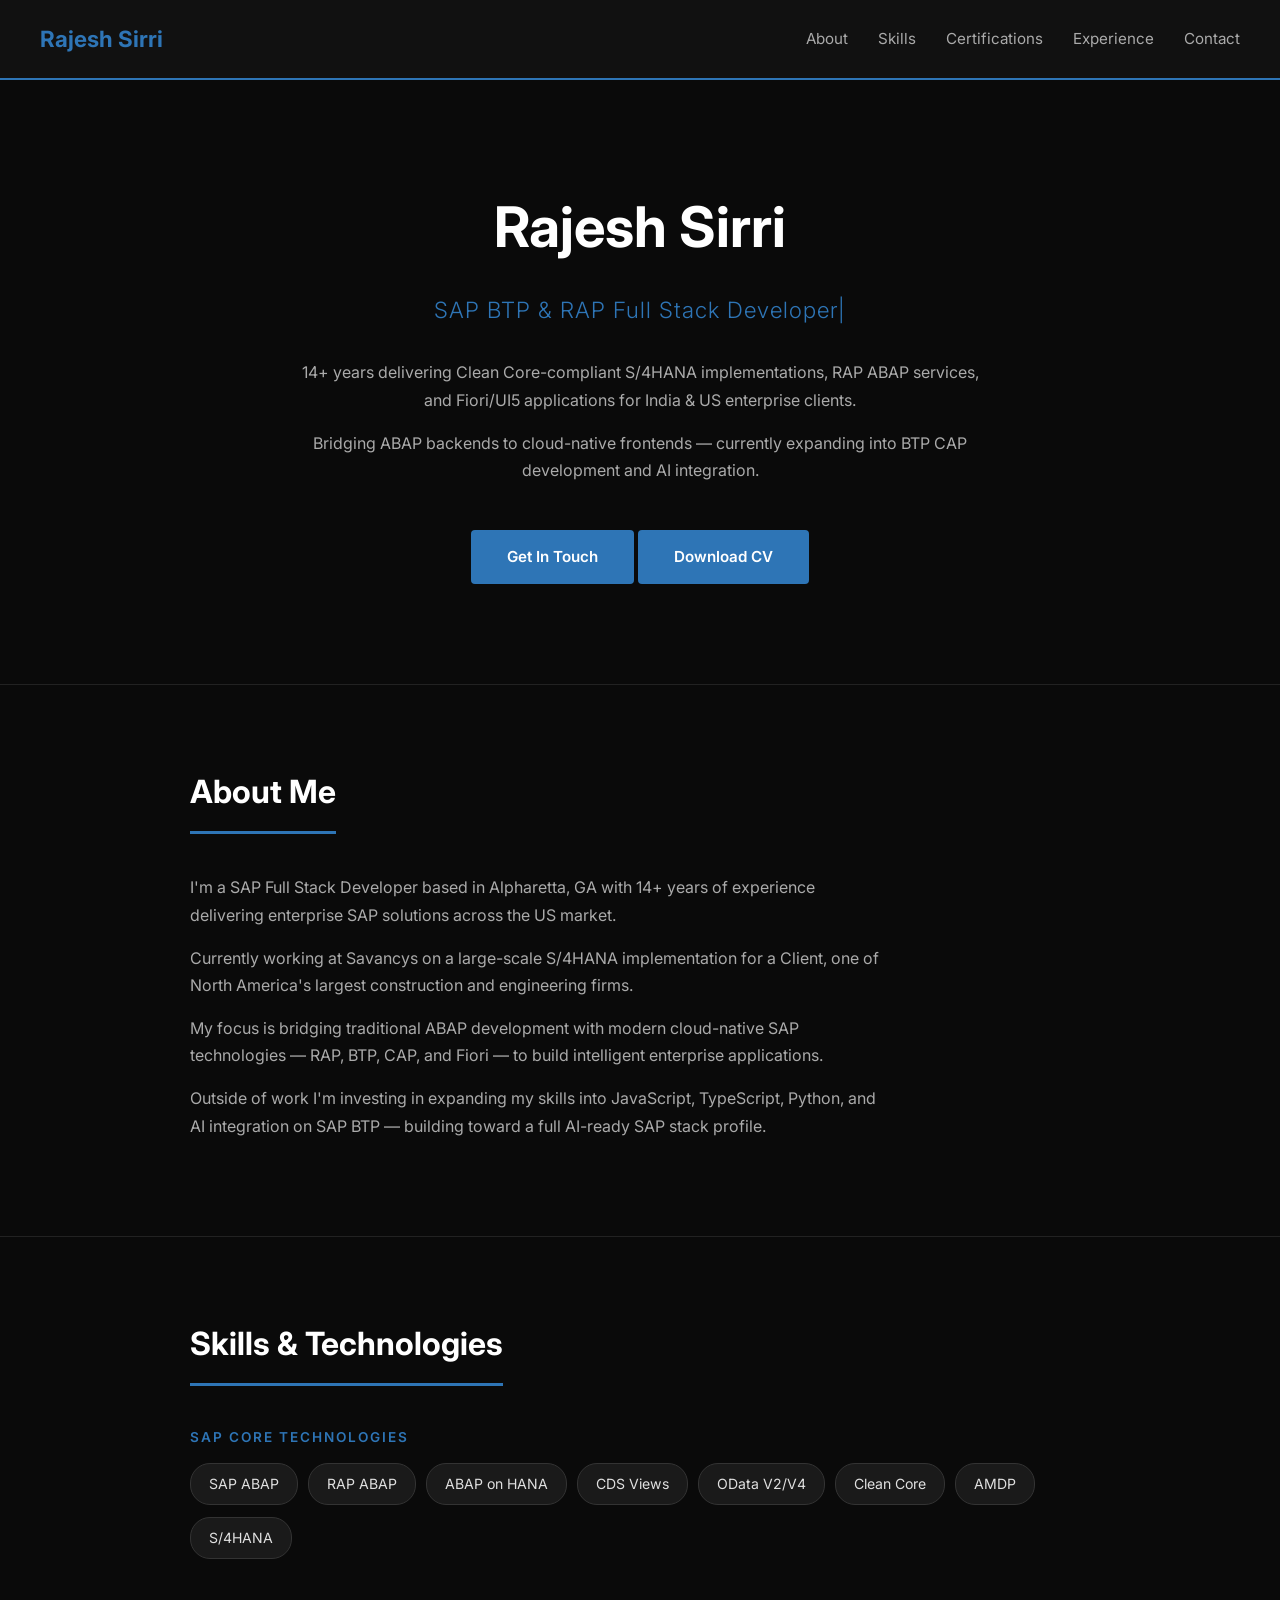
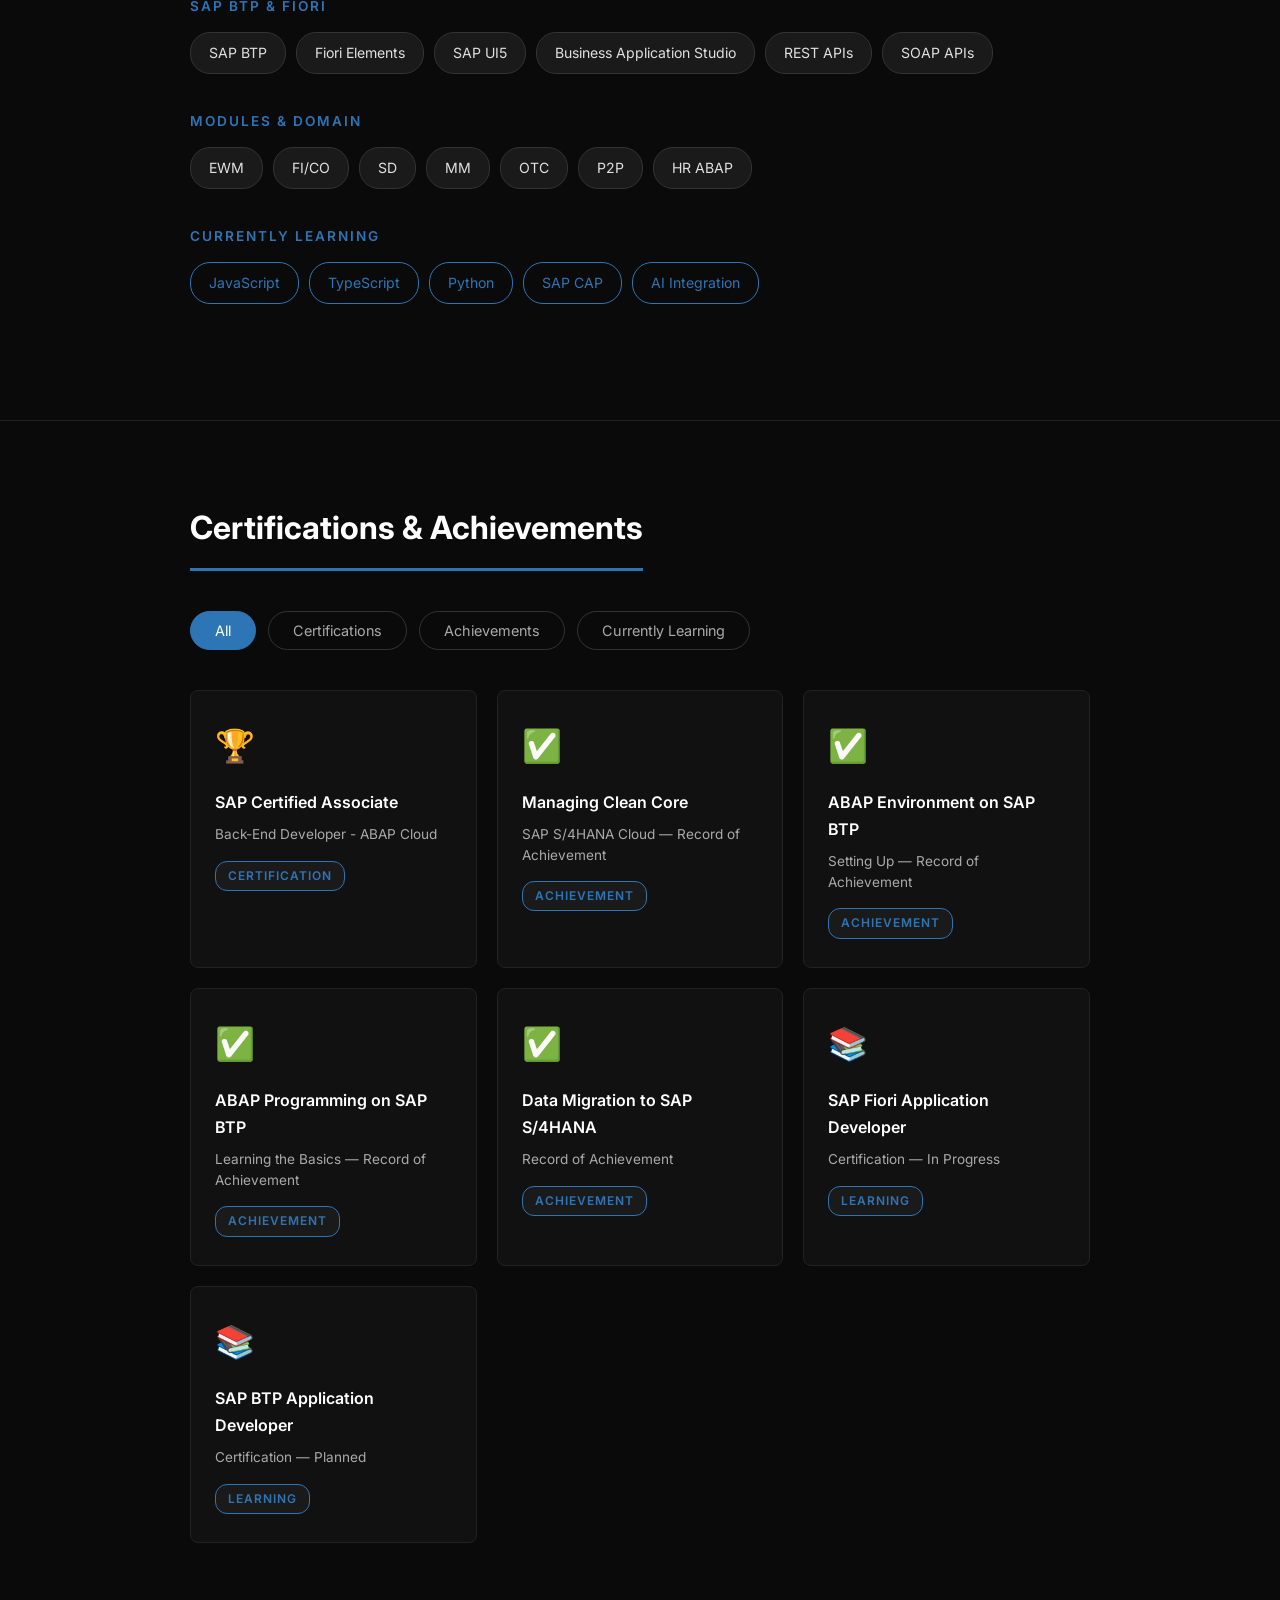
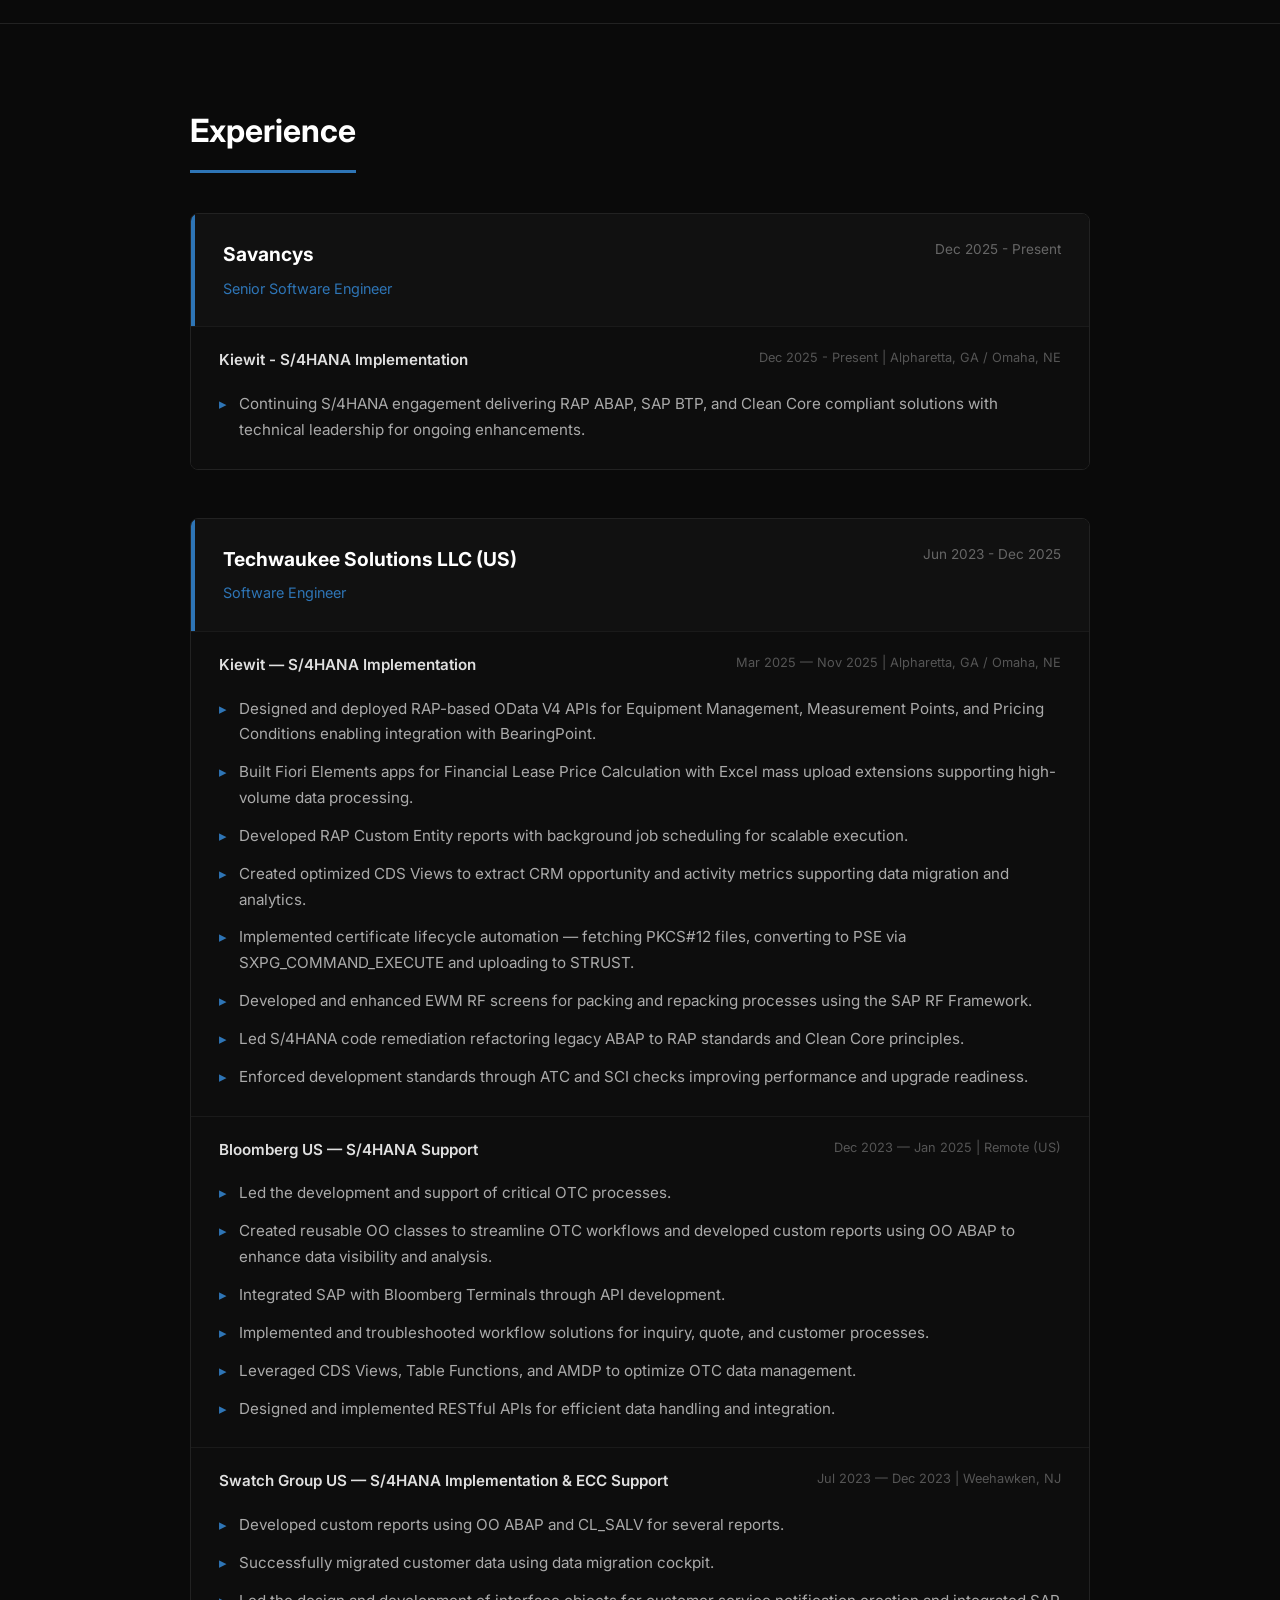
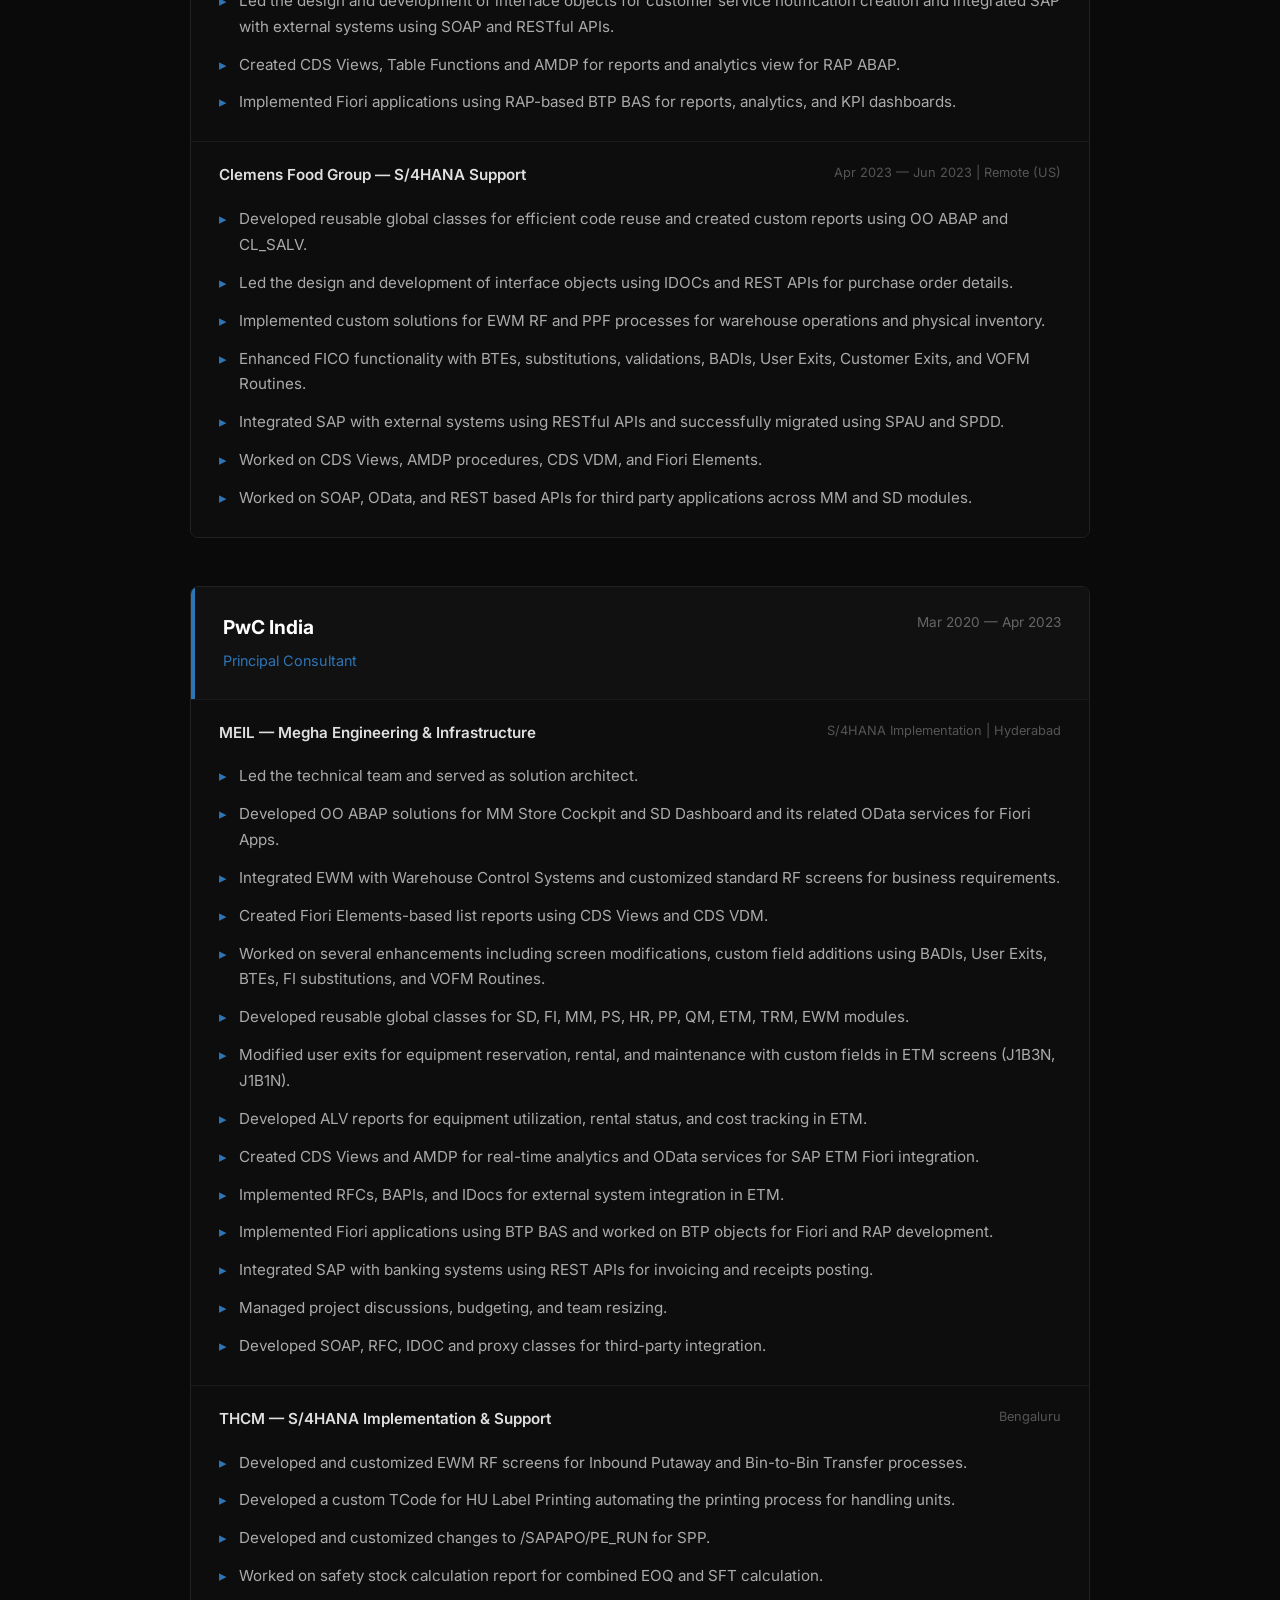
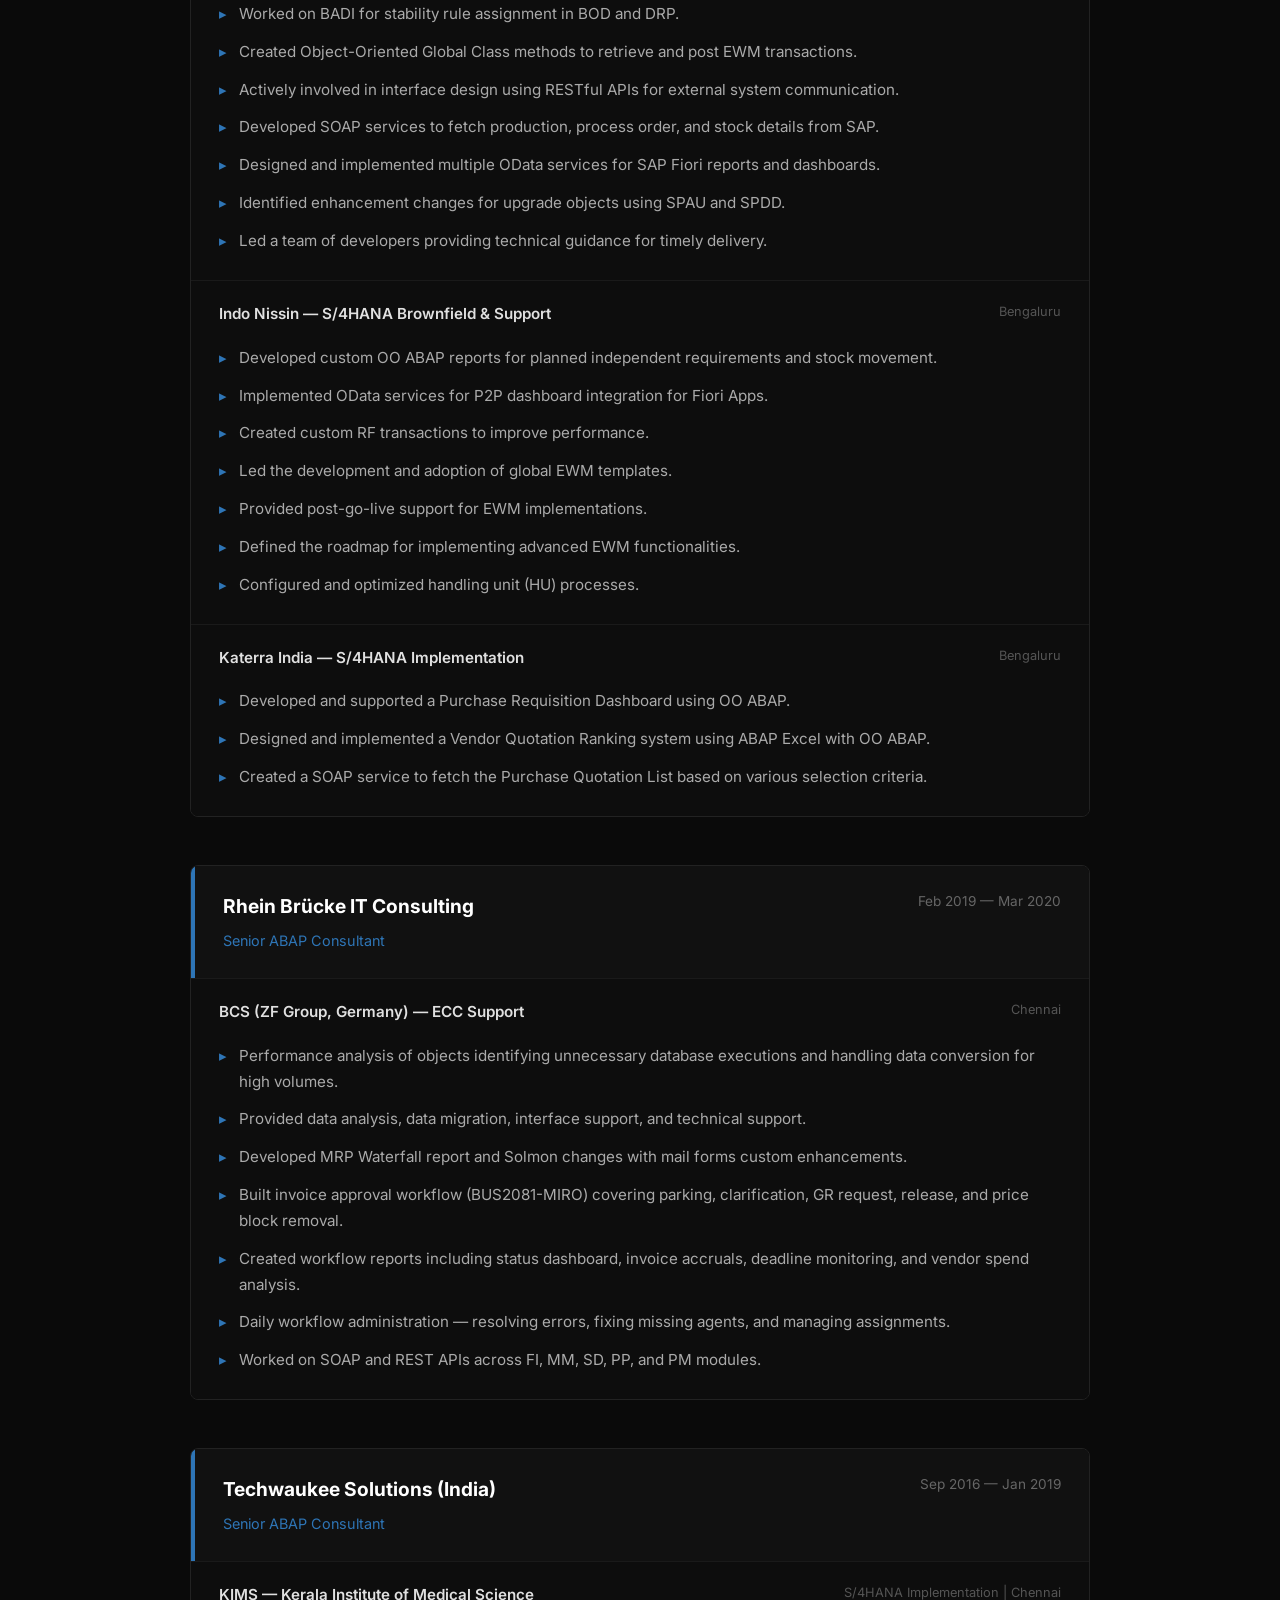
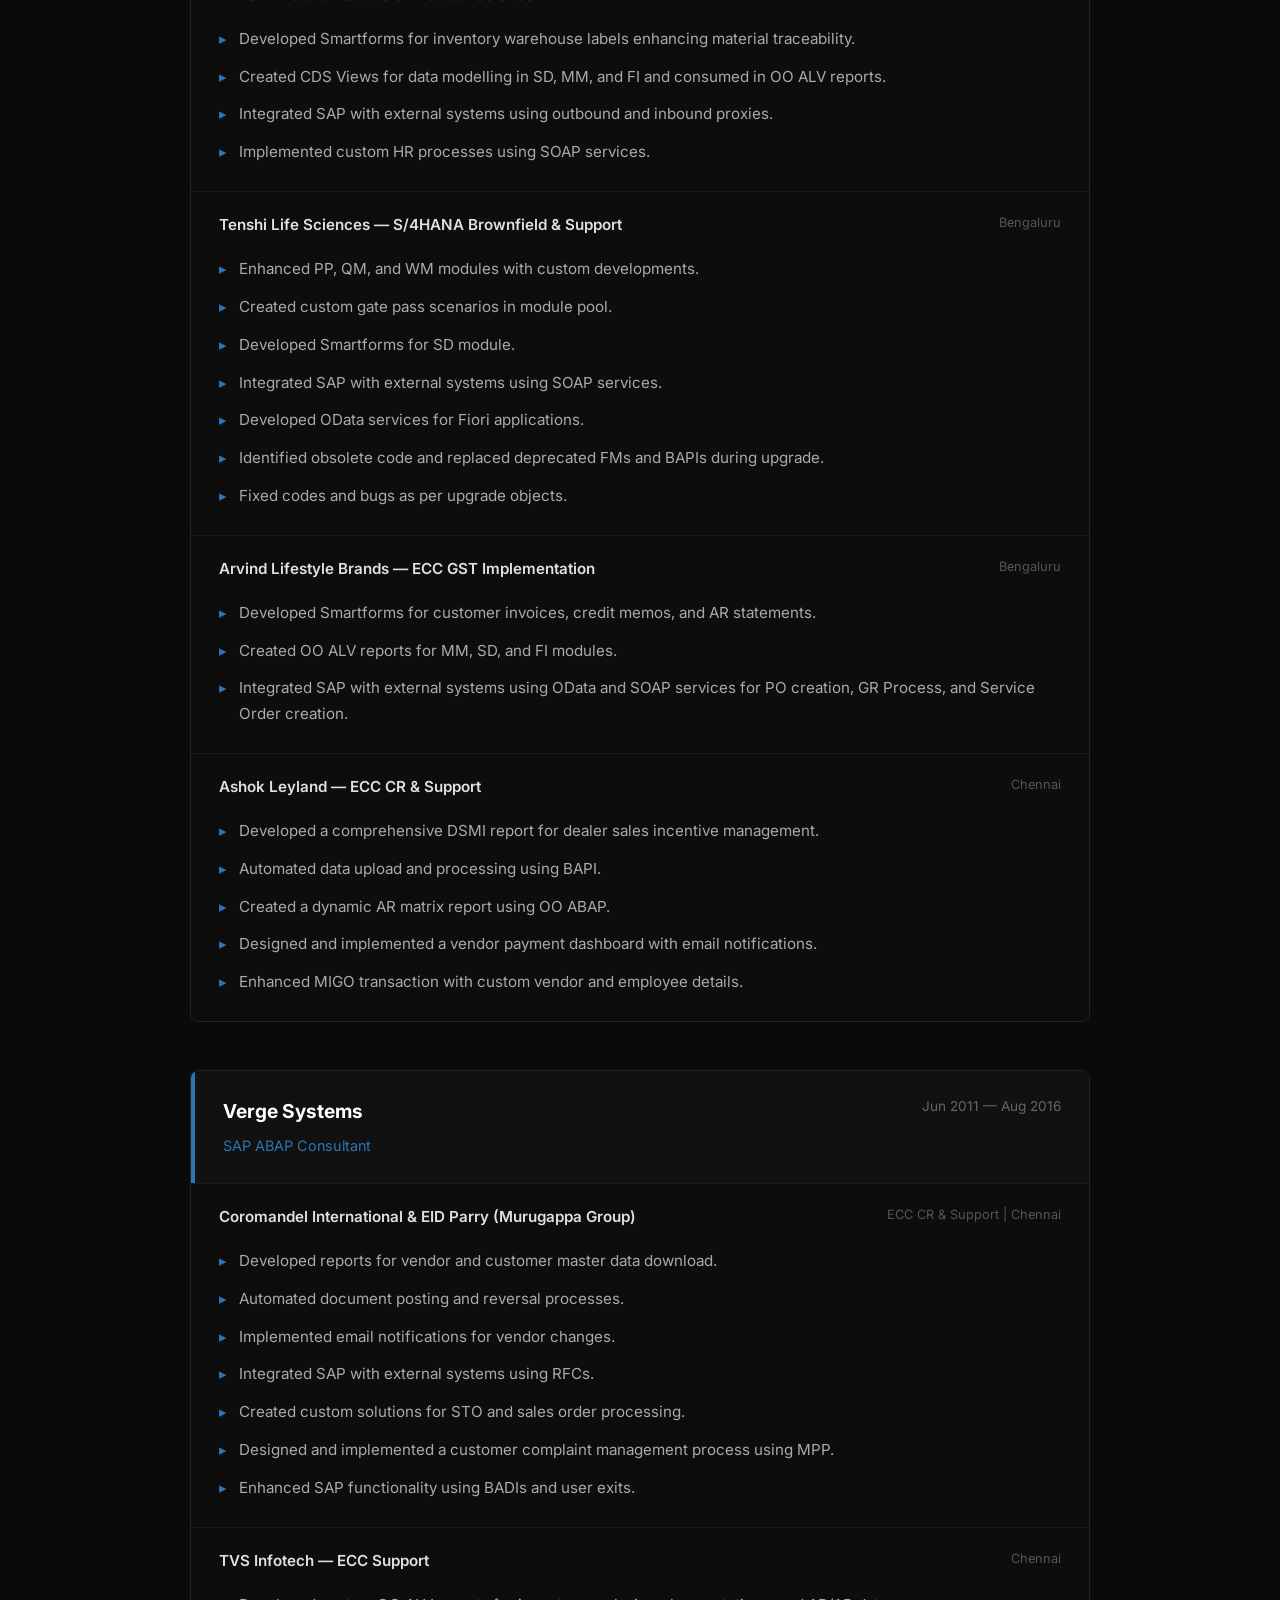
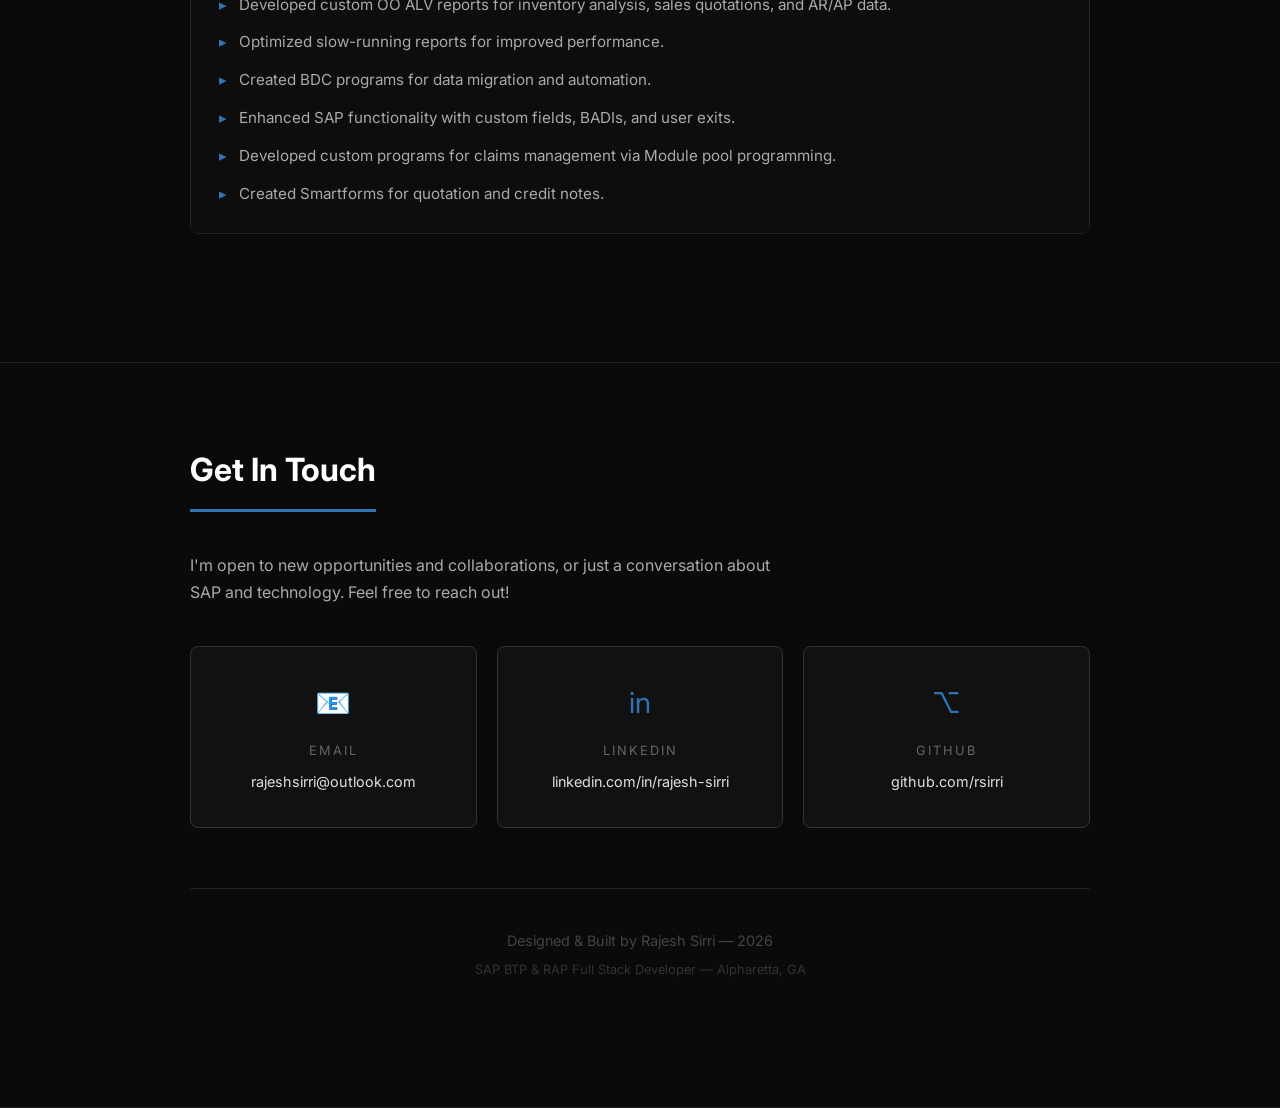
==== commit 091ba693: "Convereted Certification to javaScript data-driven approach" ====
--- a/index.html
+++ b/index.html
@@ -122,48 +122,6 @@
                 <!-- Cards Grid -->
                 <div class="cert-grid" id="cert-grid">
 
-                    <div class="cert-card" data-category="certifications">
-                        <div class="cert-icon">🎓</div>
-                        <h3 class="cert-title">SAP Certified Development Associate</h3>
-                        <p class="cert-sub">Back-End Developer - ABAP Cloud</p>
-                        <span class="cert-tag">Certification</span>
-                    </div>
-
-                    <div class="cert-card" data-category="achievements">
-                        <div class="cert-icon">🏆</div>
-                        <h3 class="cert-title">Managing Clean Core S/4HANA</h3>
-                        <p class="cert-sub">SAP S/4HANA Cloud - Record of Achievement</p>
-                        <span class="cert-tag">Achievement</span>
-                    </div>
-
-                    <div class="cert-card" data-category="achievements">
-                        <div class="cert-icon">🏆</div>
-                        <h3 class="cert-title">ABAP Programming on SAP BTP</h3>
-                        <p class="cert-sub">Learning the Basics — Record of Achievement</p>
-                        <span class="cert-tag">Achievement</span>
-                    </div>
-
-                    <div class="cert-card" data-category="achievements">
-                        <div class="cert-icon">🏆</div>
-                        <h3 class="cert-title">Data Migration to SAP S/4HANA</h3>
-                        <p class="cert-sub">Record of Achievement</p>
-                        <span class="cert-tag">Achievement</span>
-                    </div>
-
-                    <div class="cert-card" data-category="learning">
-                        <div class="cert-icon">📚</div>
-                        <h3 class="cert-title">SAP Fiori Application Developer</h3>
-                        <p class="cert-sub">Certification — In Progress</p>
-                        <span class="cert-tag">Learning</span>
-                    </div>
-
-                    <div class="cert-card" data-category="learning">
-                        <div class="cert-icon">📚</div>
-                        <h3 class="cert-title">SAP BTP Application Developer</h3>
-                        <p class="cert-sub">Certification — Planned</p>
-                        <span class="cert-tag">Learning</span>
-                    </div>
-
                 </div>
 
             </div>
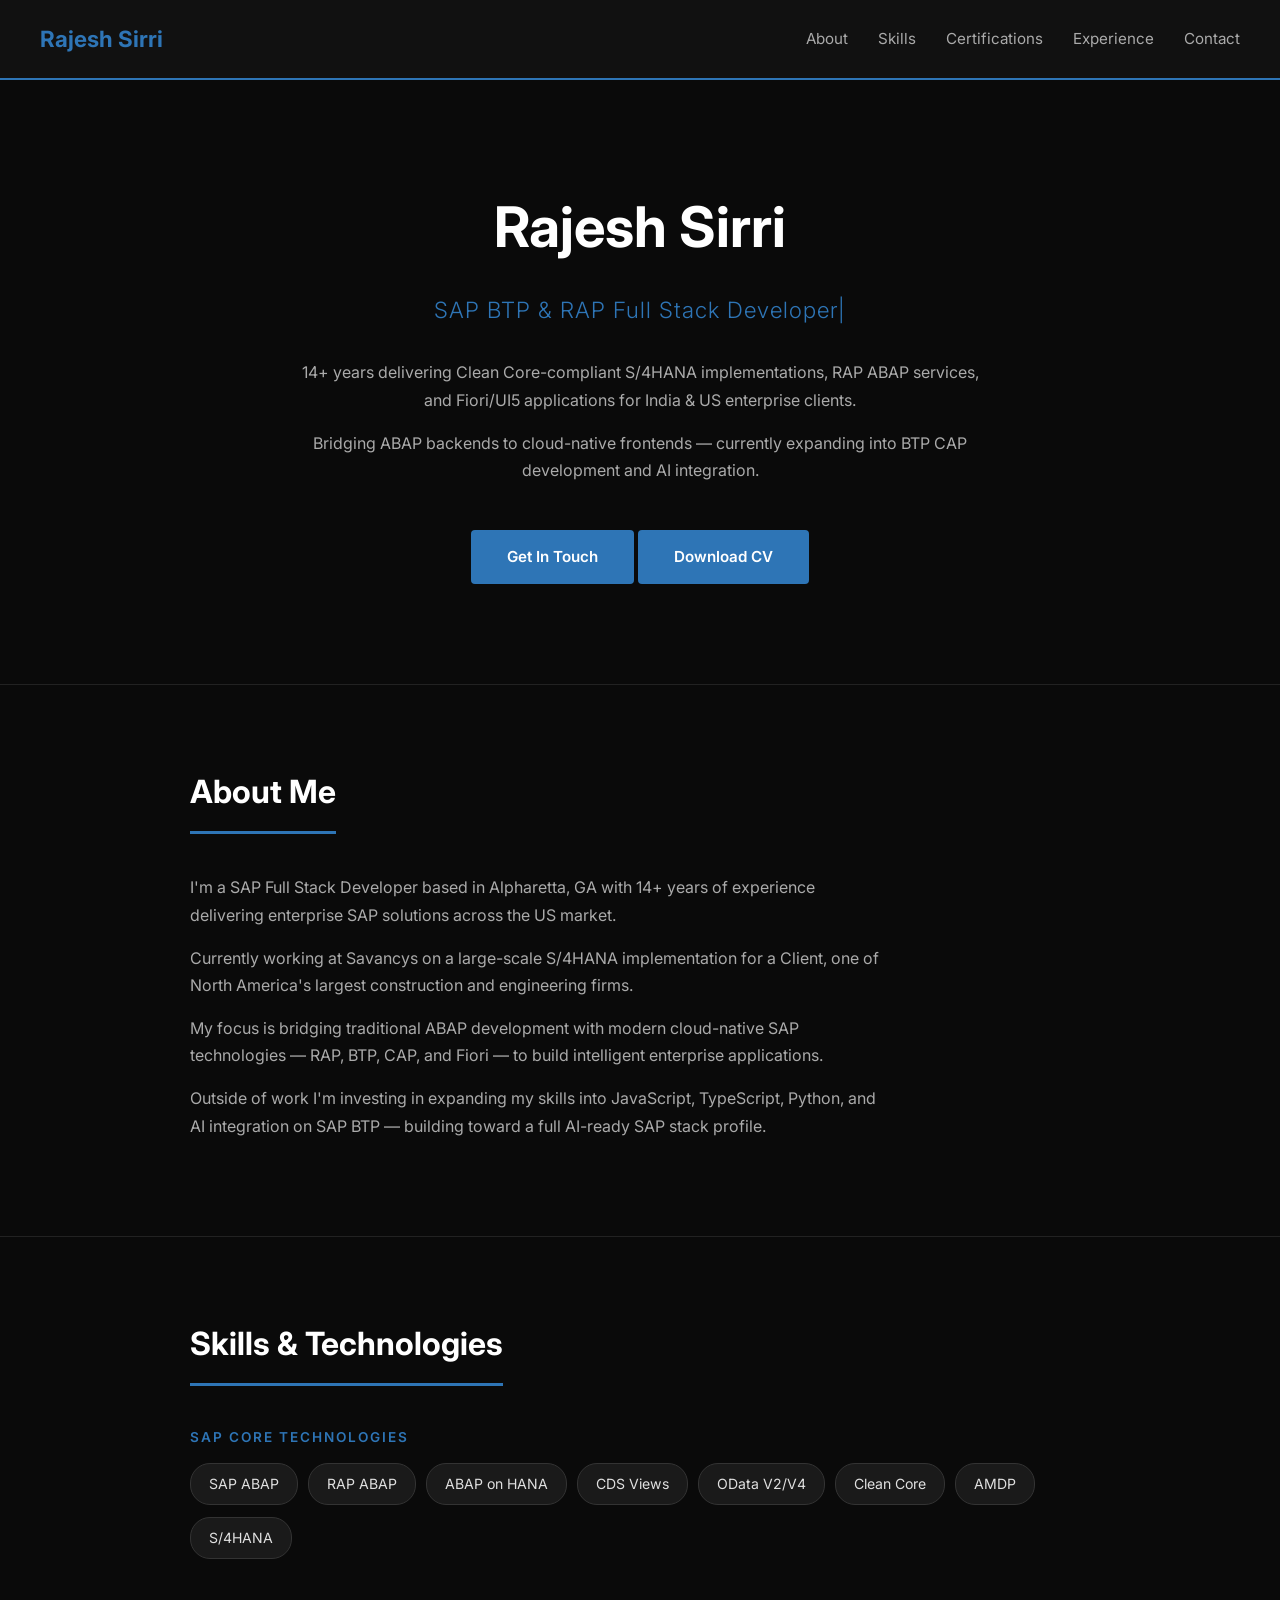
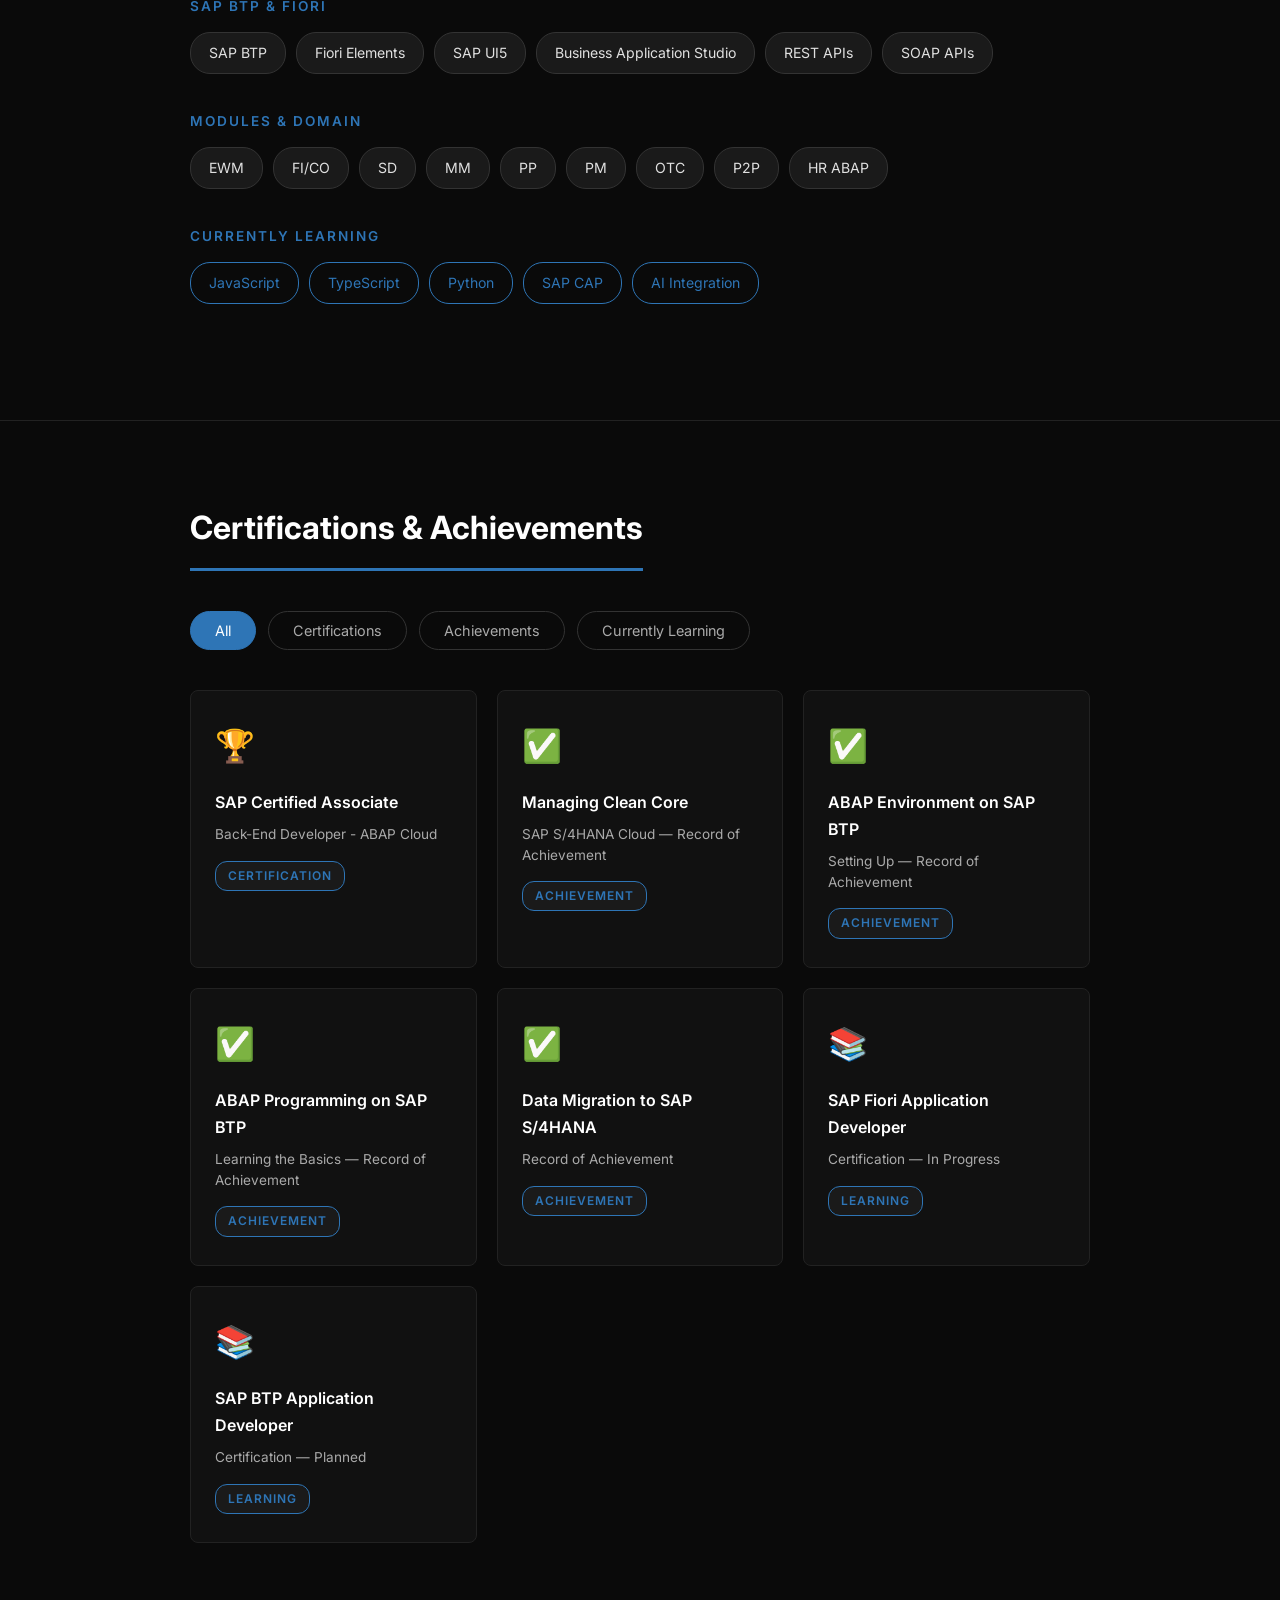
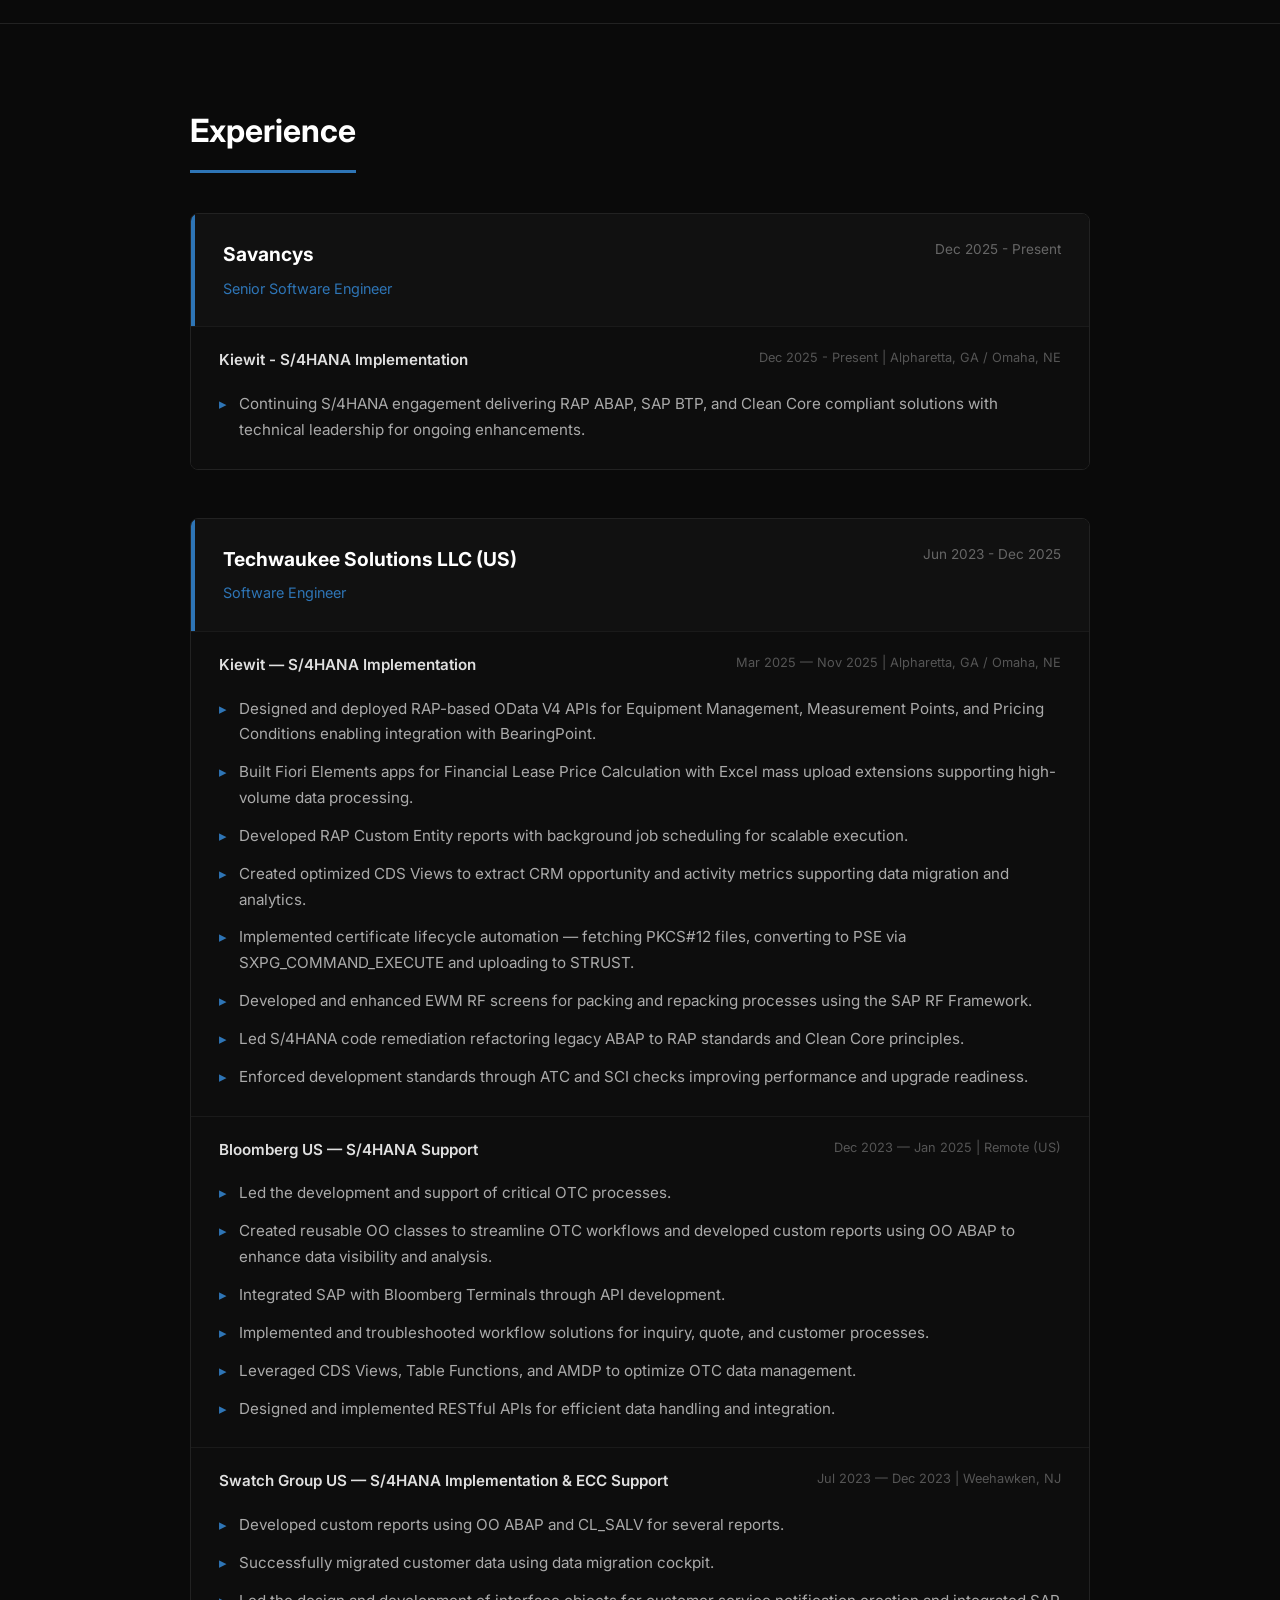
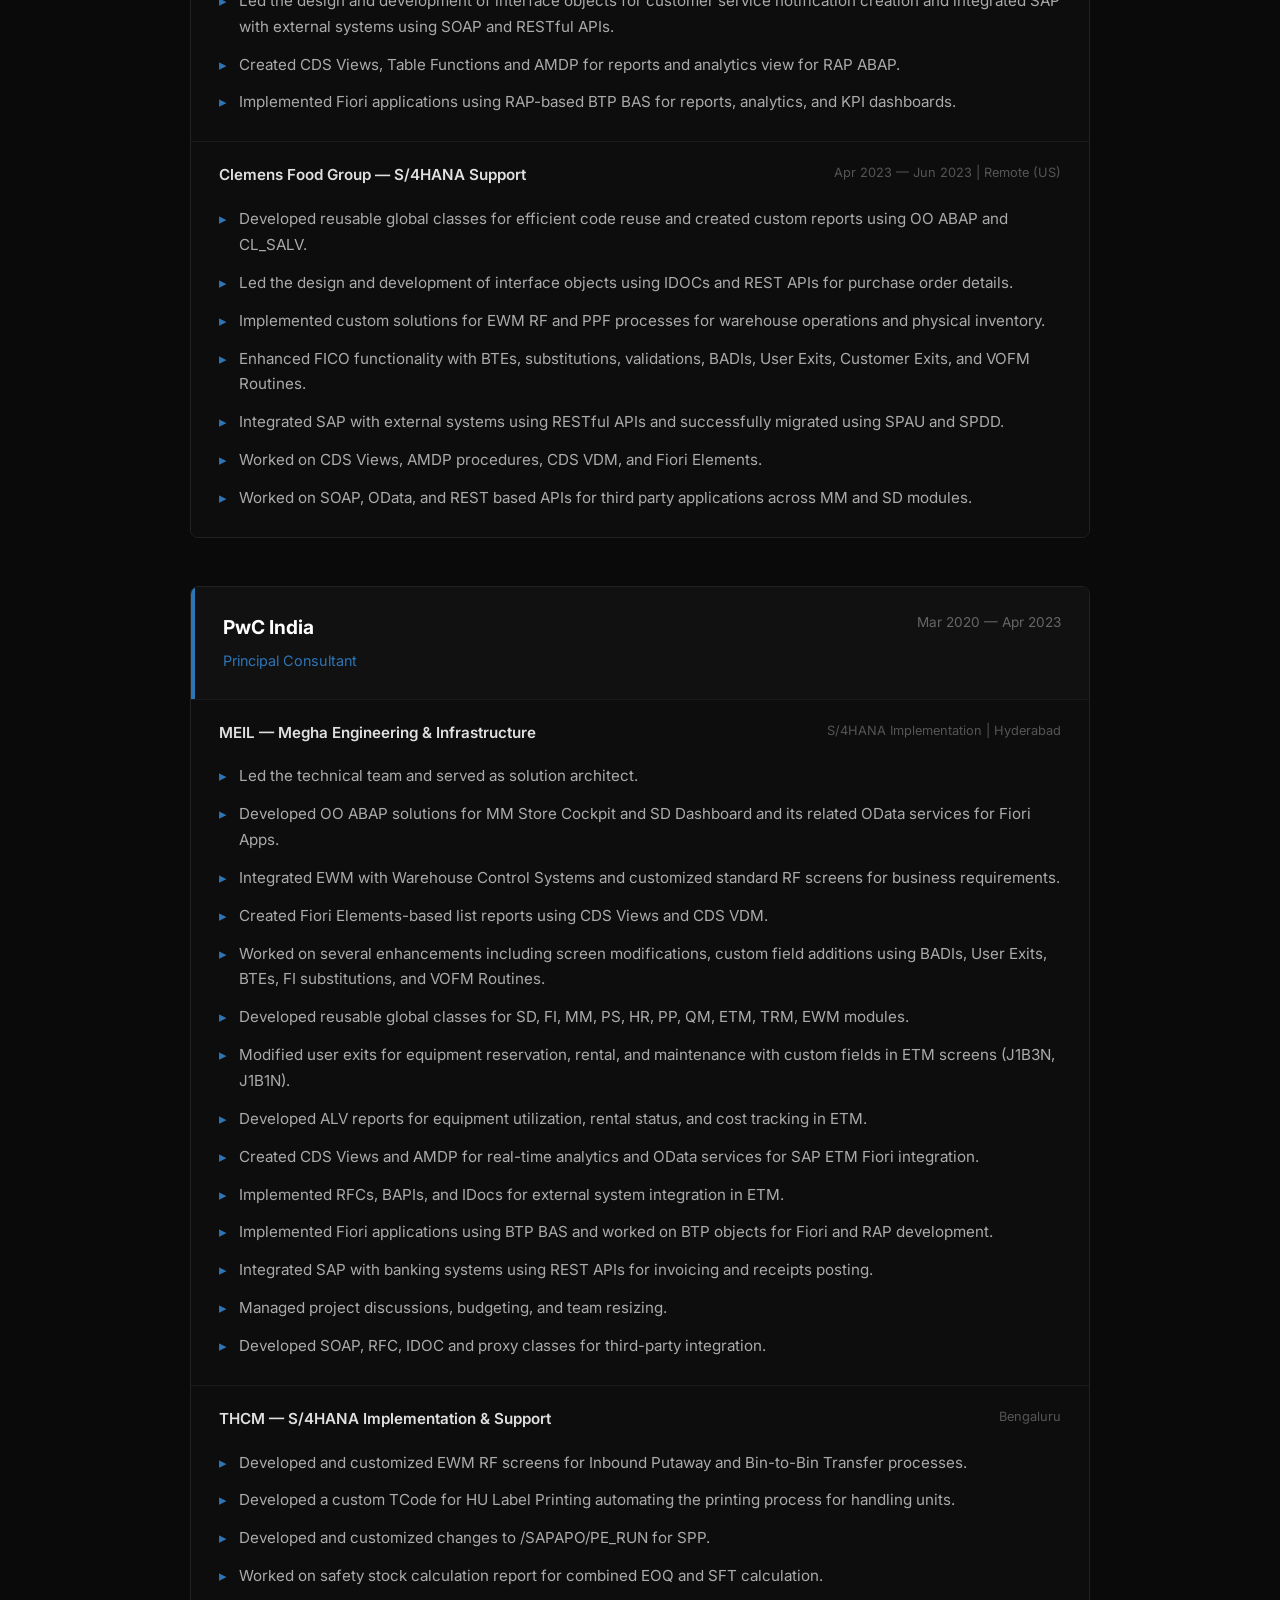
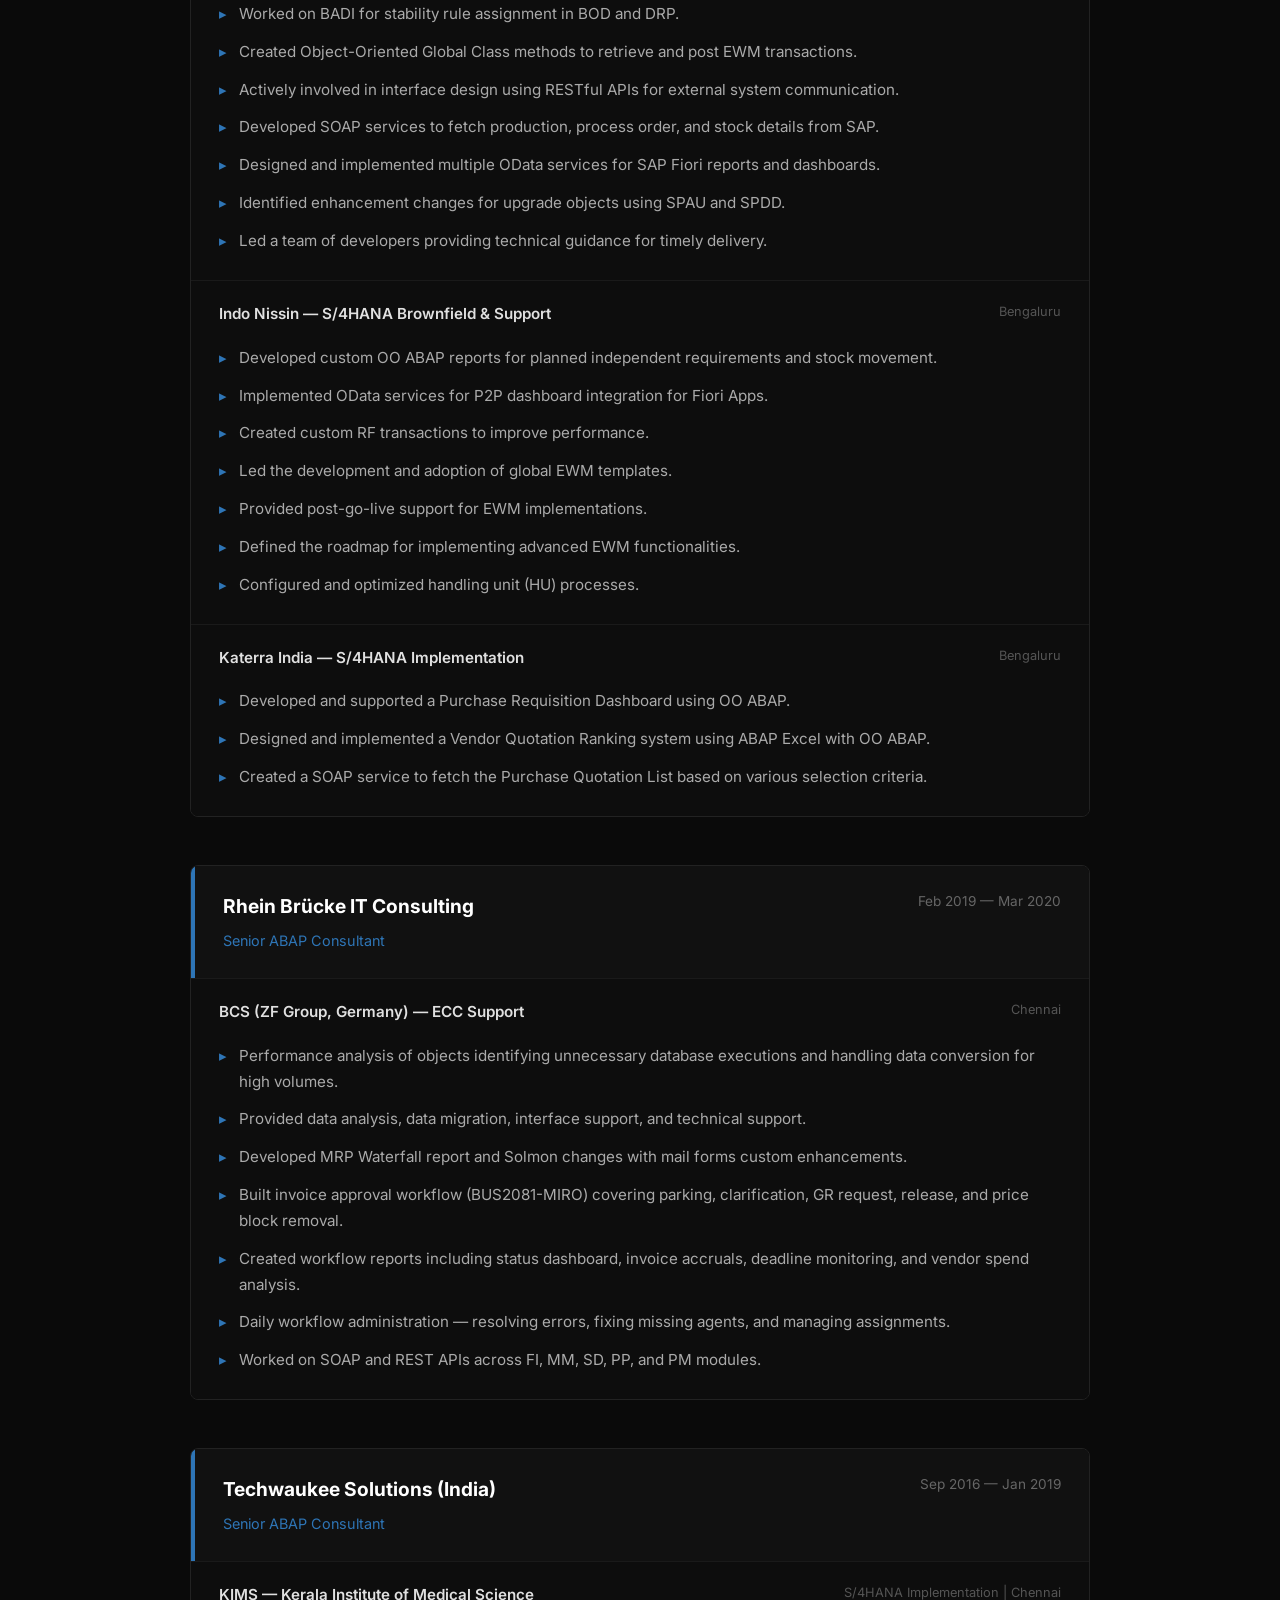
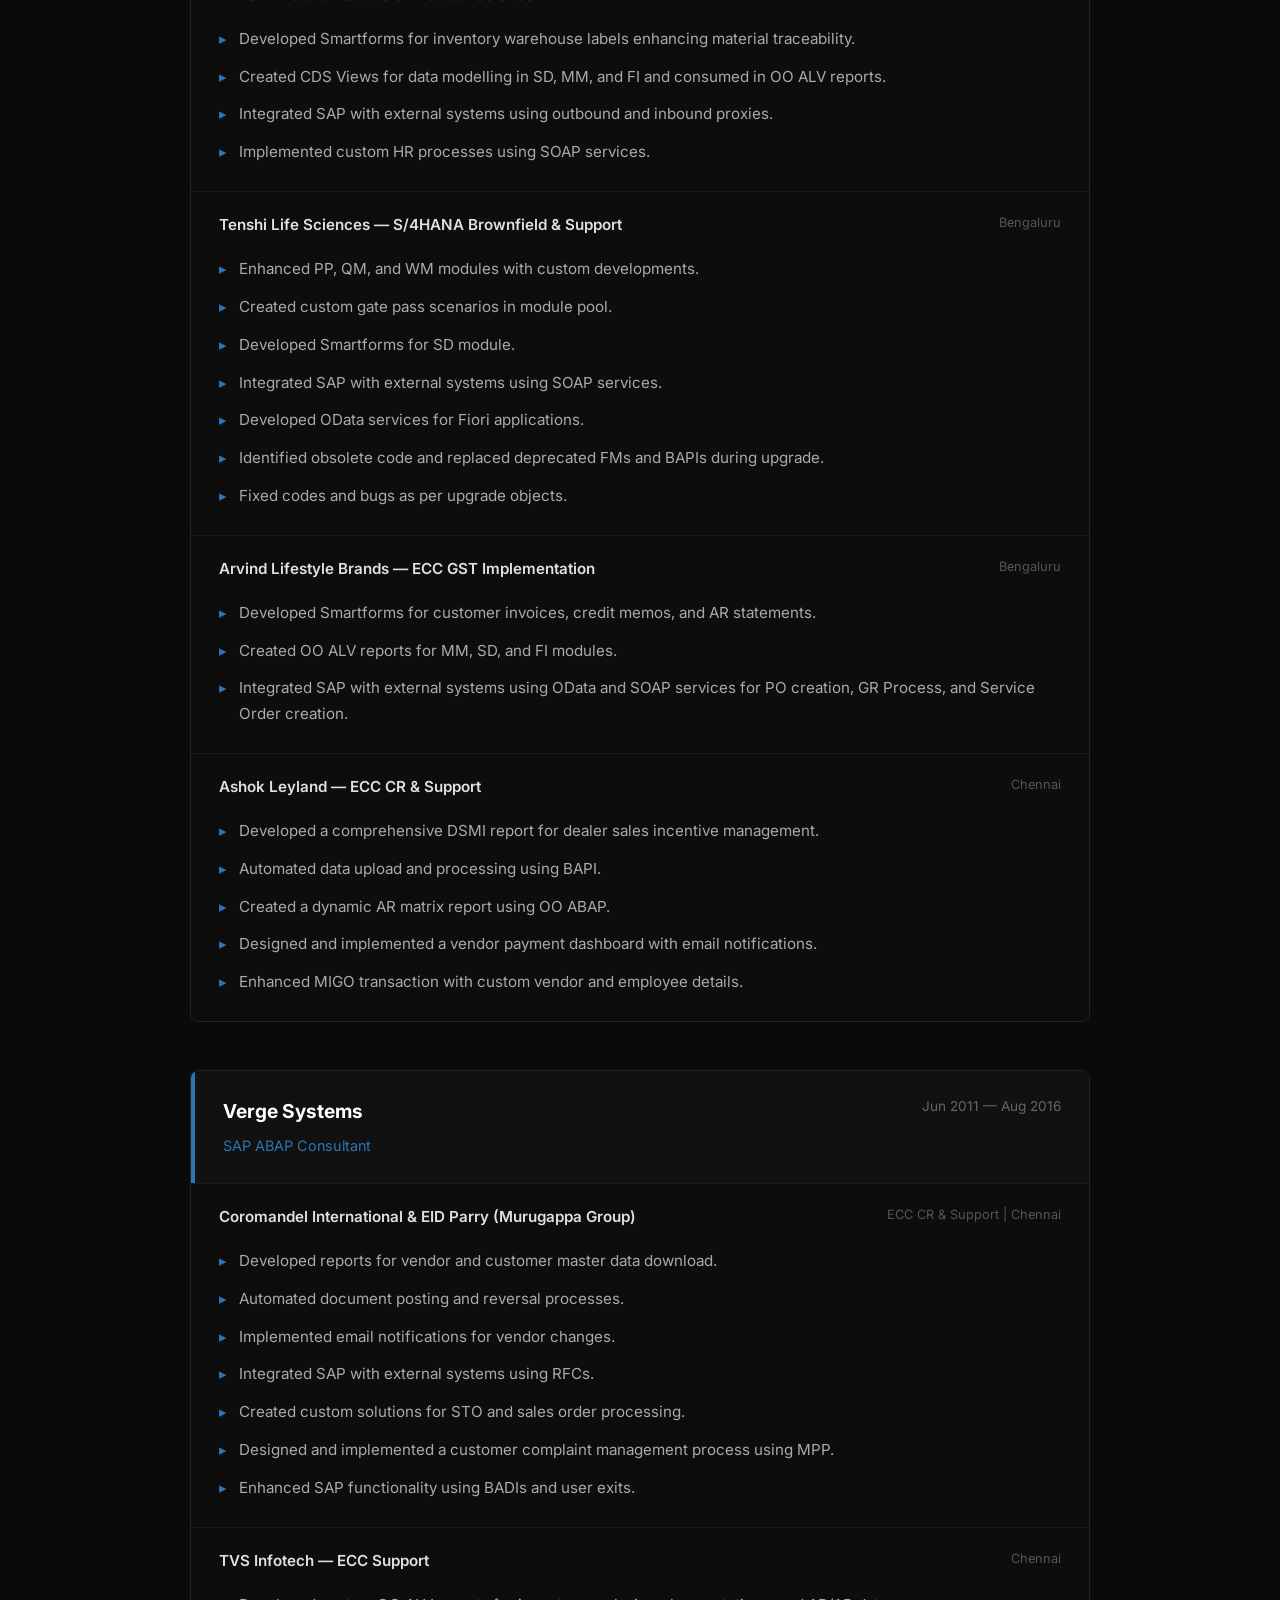
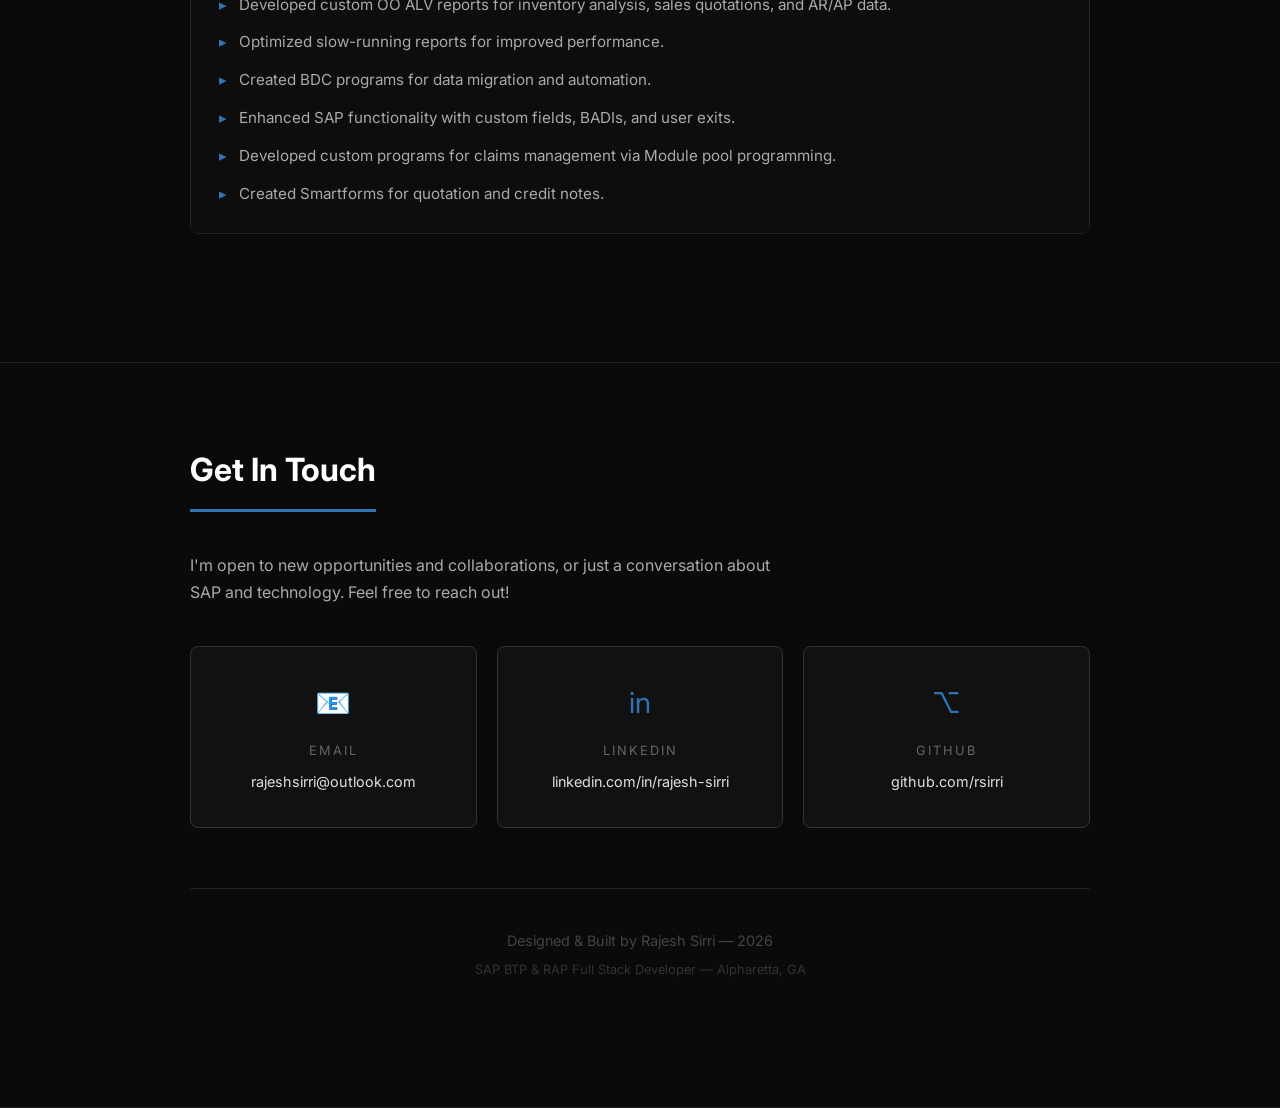
==== commit c02d0701: "added additional skill sets" ====
--- a/index.html
+++ b/index.html
@@ -86,6 +86,8 @@
                         <span class="tag">FI/CO</span>
                         <span class="tag">SD</span>
                         <span class="tag">MM</span>
+                        <span class="tag">PP</span>
+                        <span class="tag">PM</span>
                         <span class="tag">OTC</span>
                         <span class="tag">P2P</span>
                         <span class="tag">HR ABAP</span>
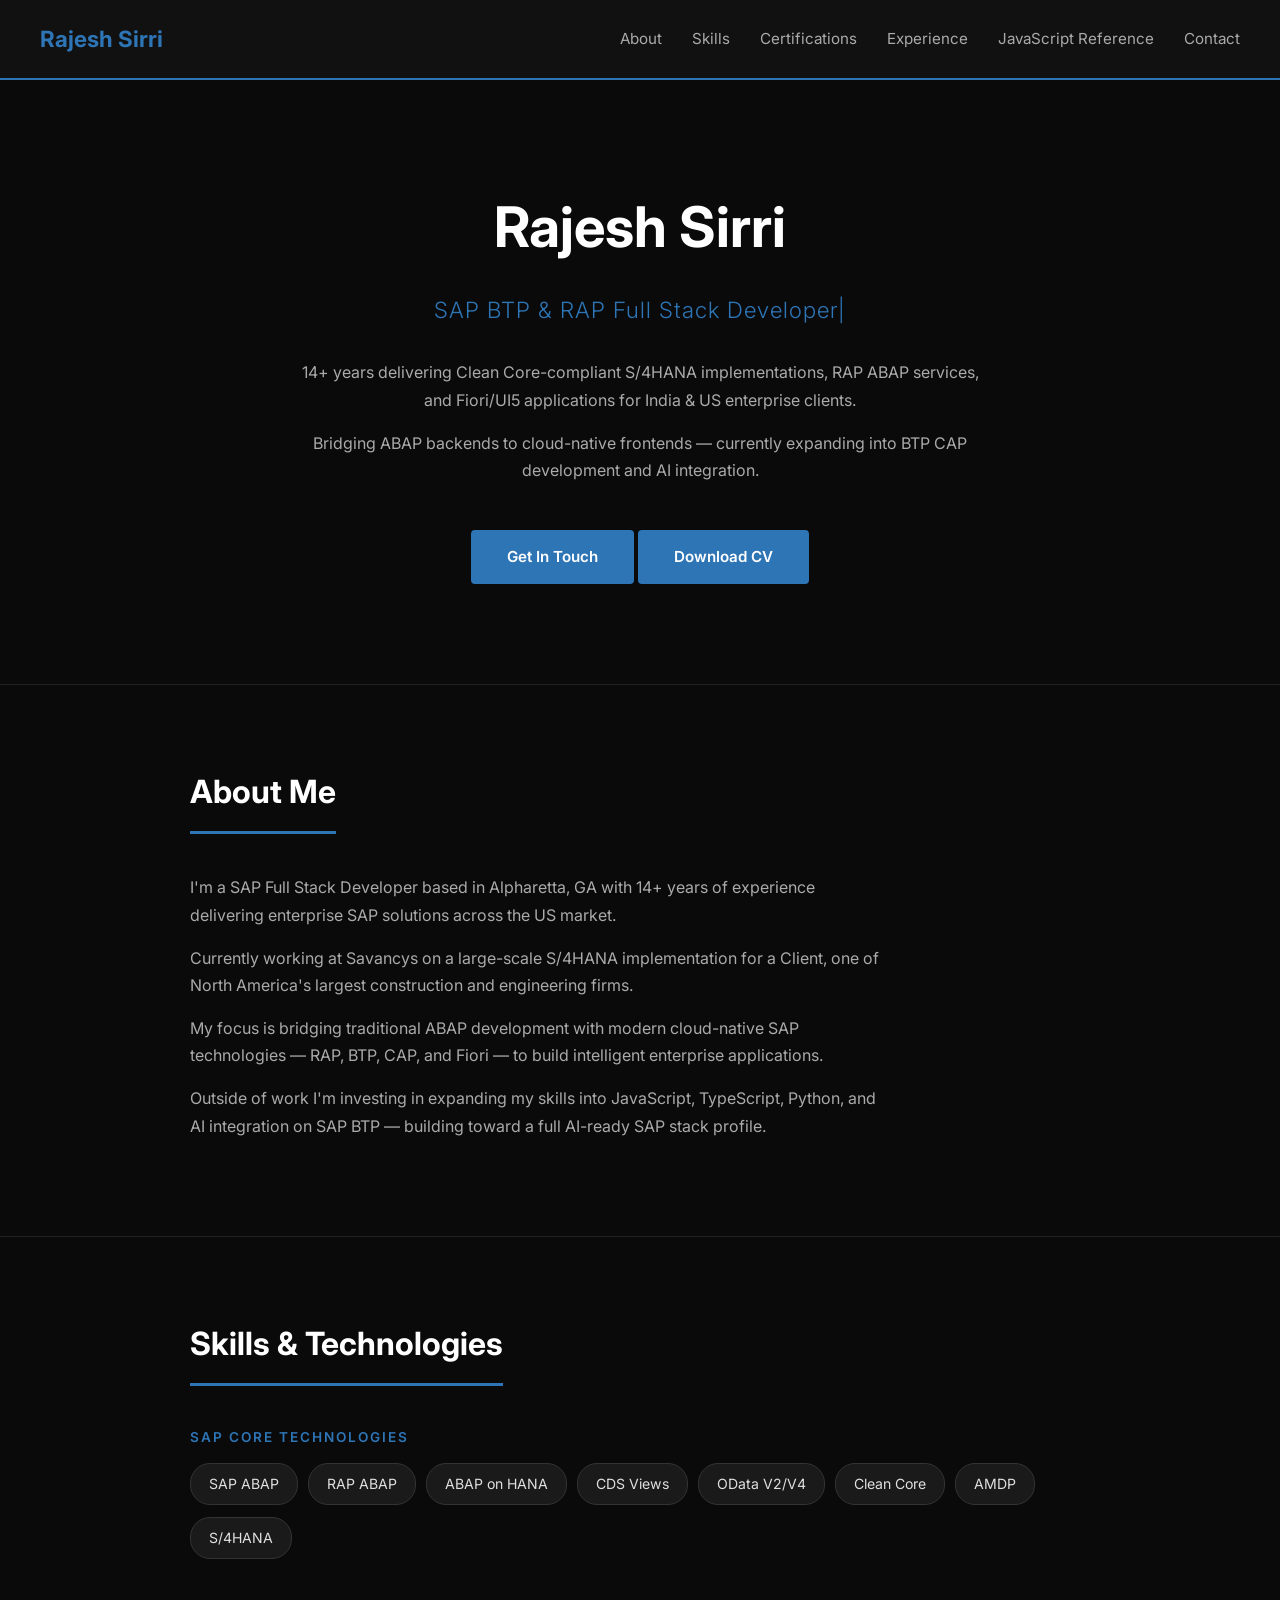
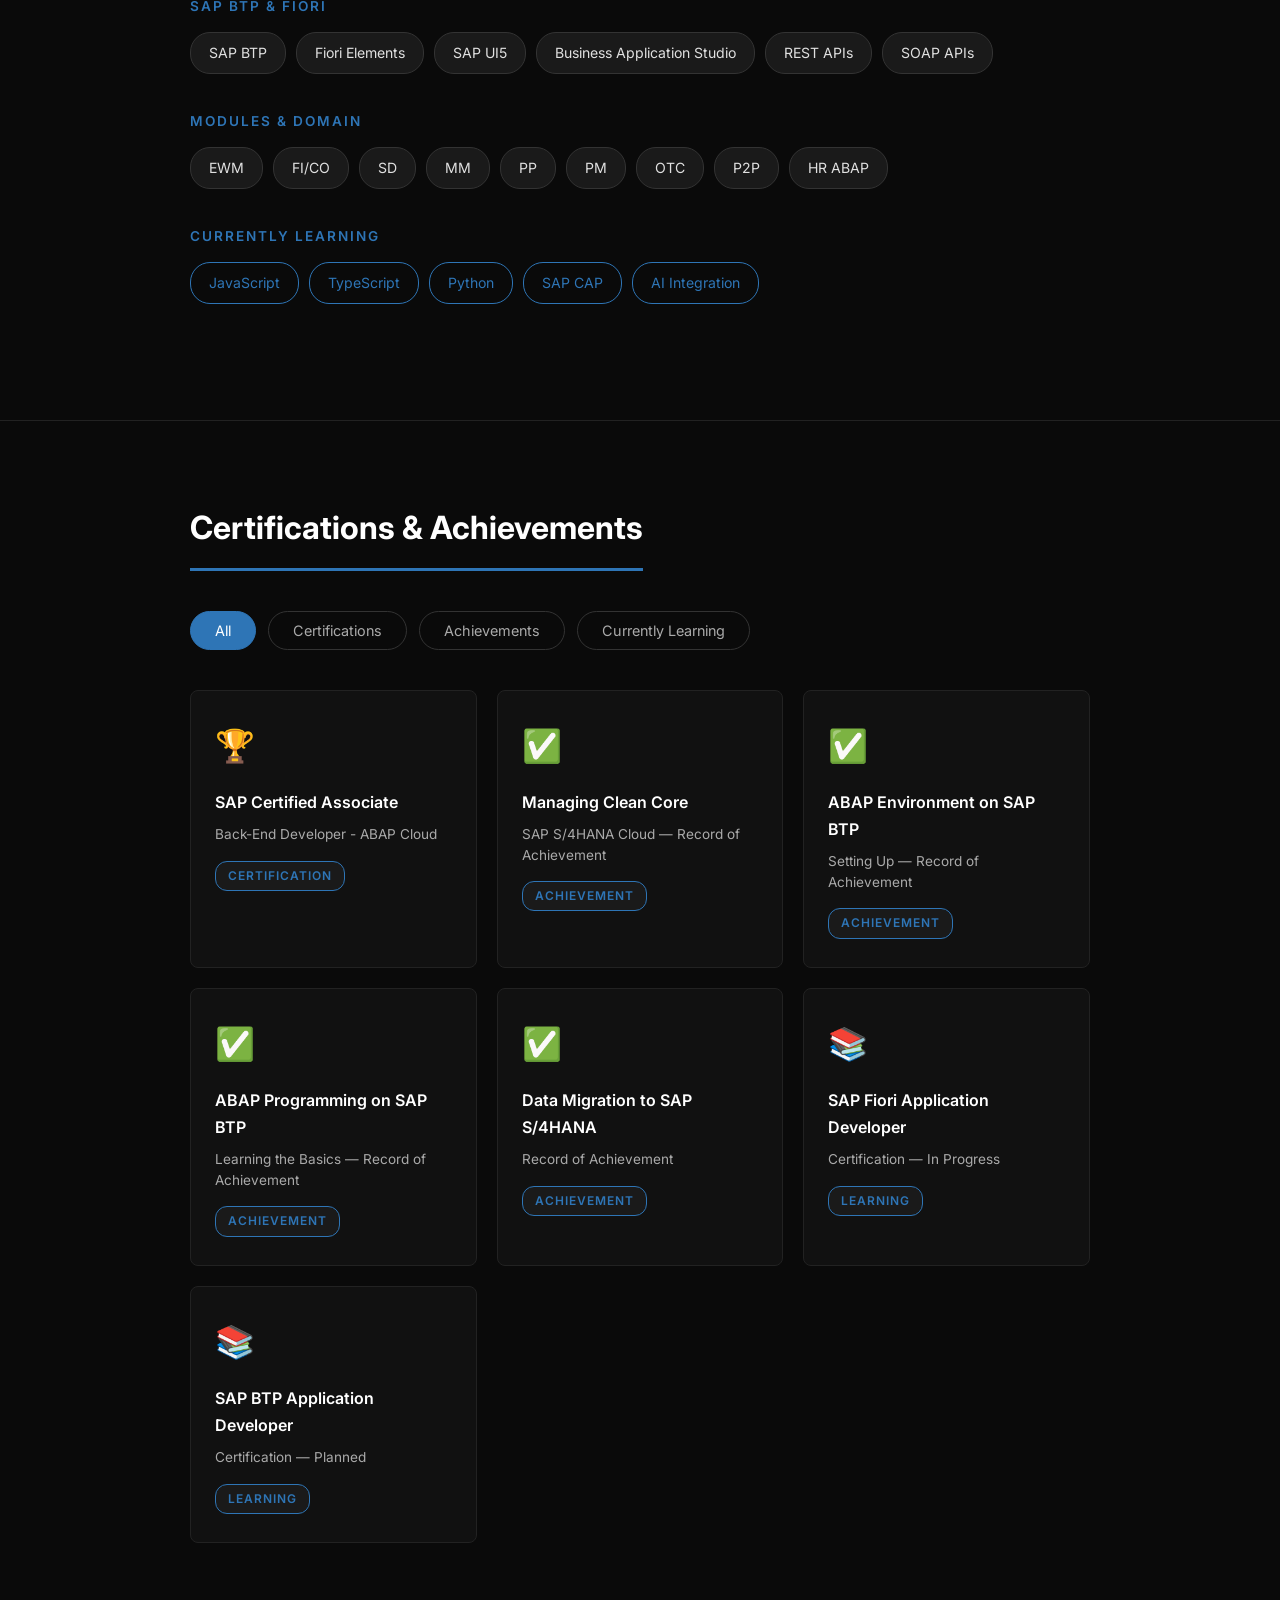
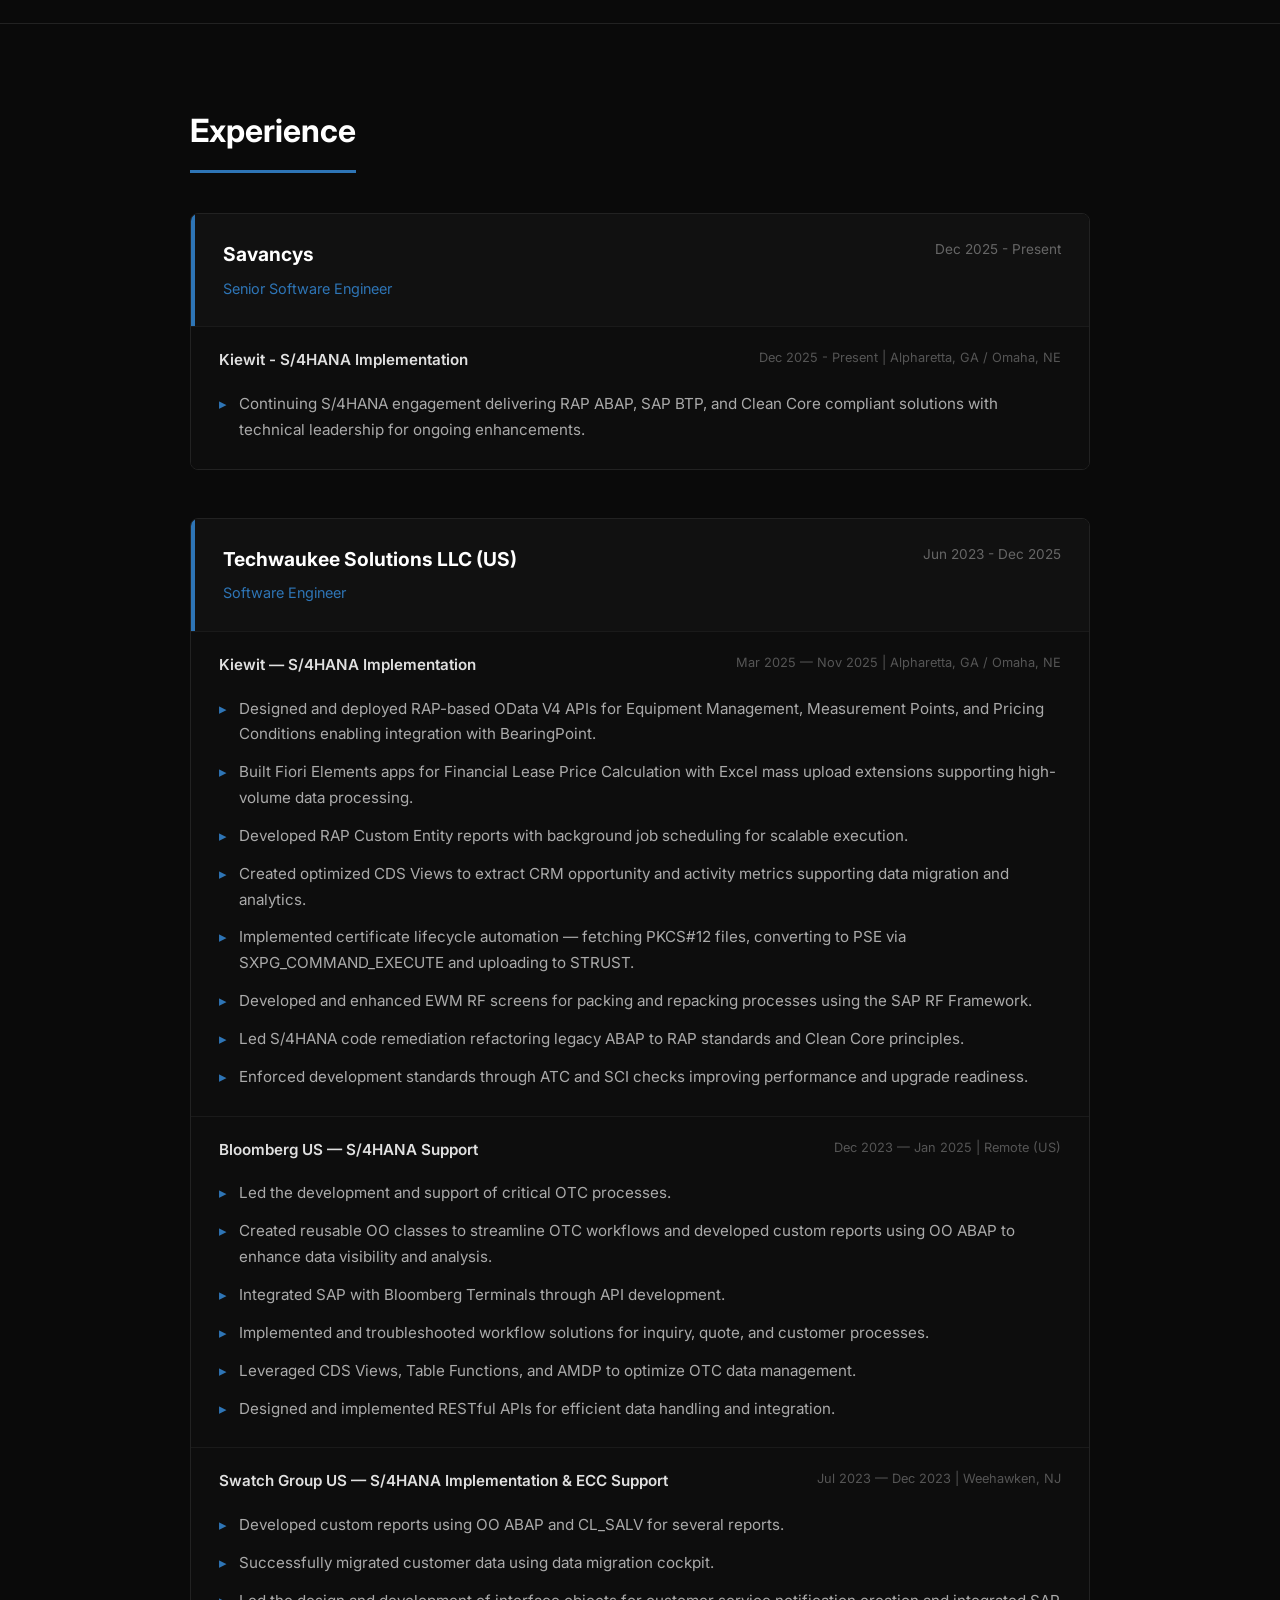
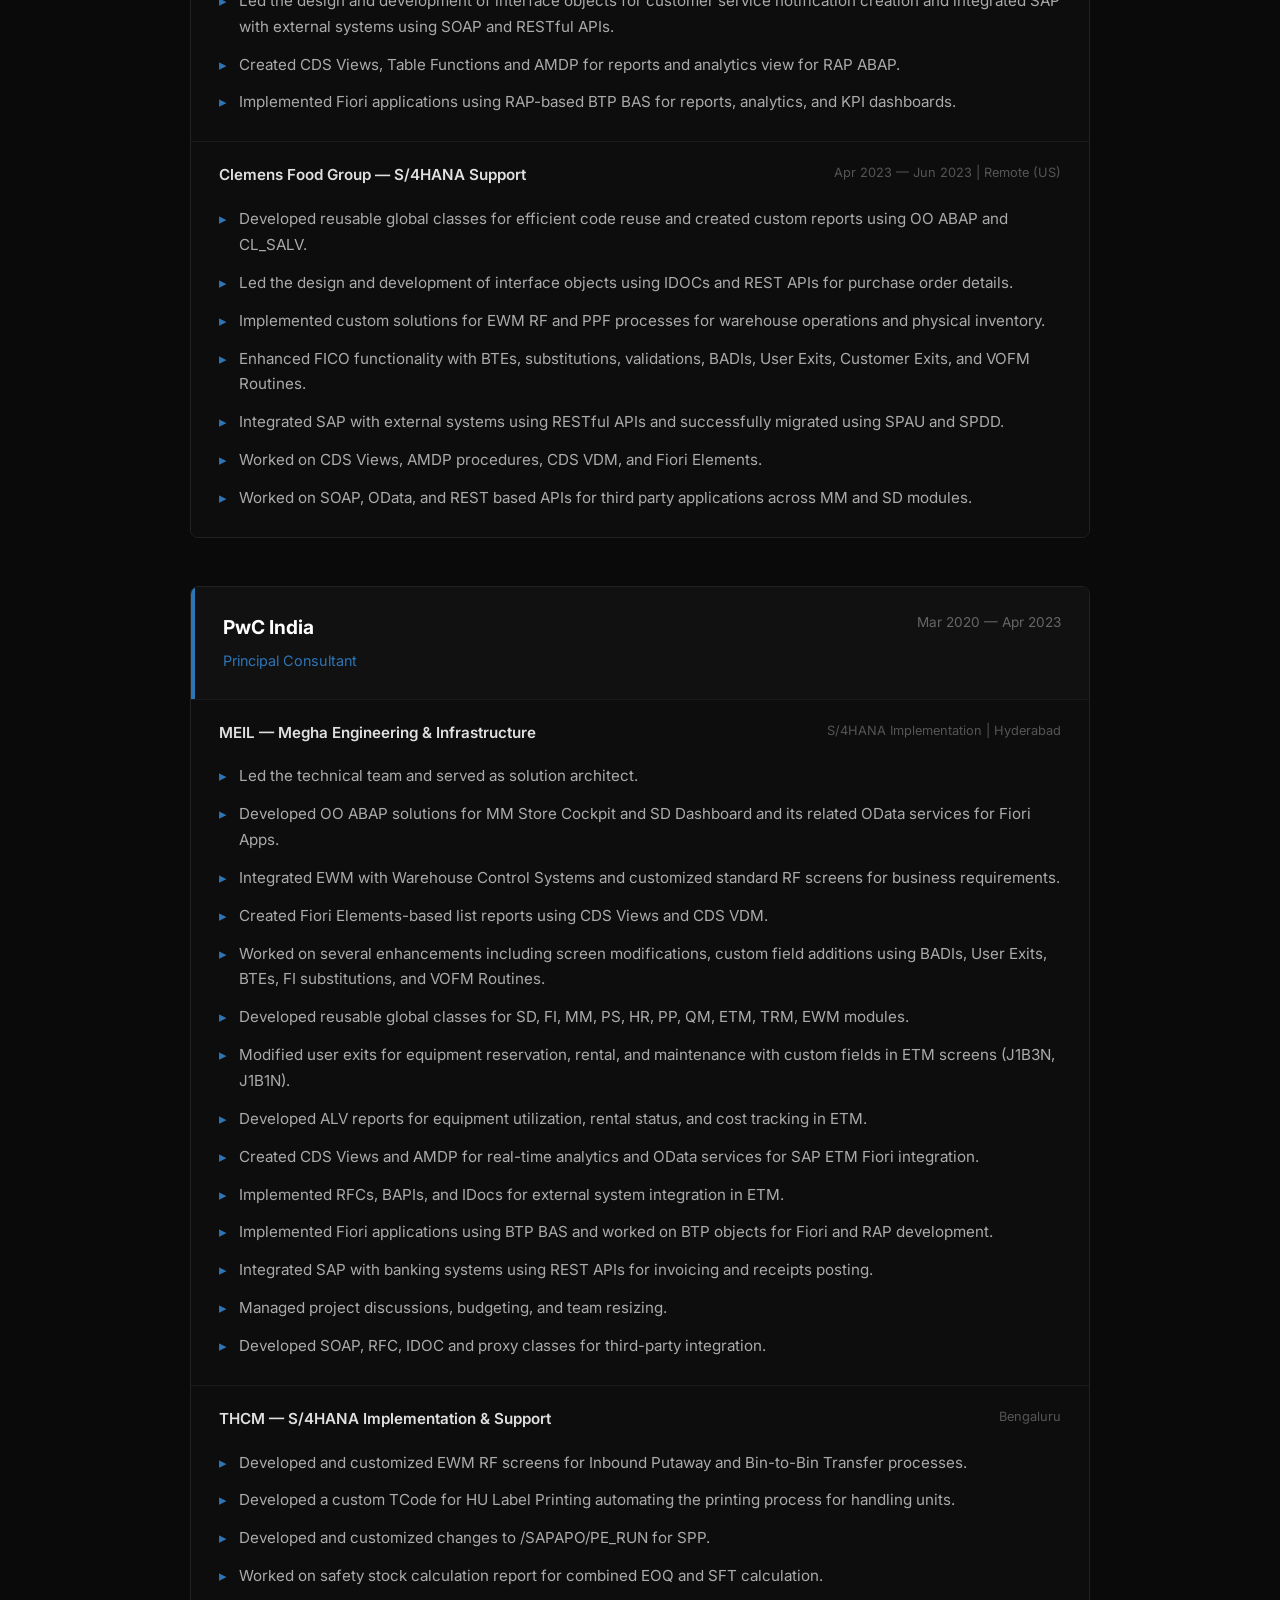
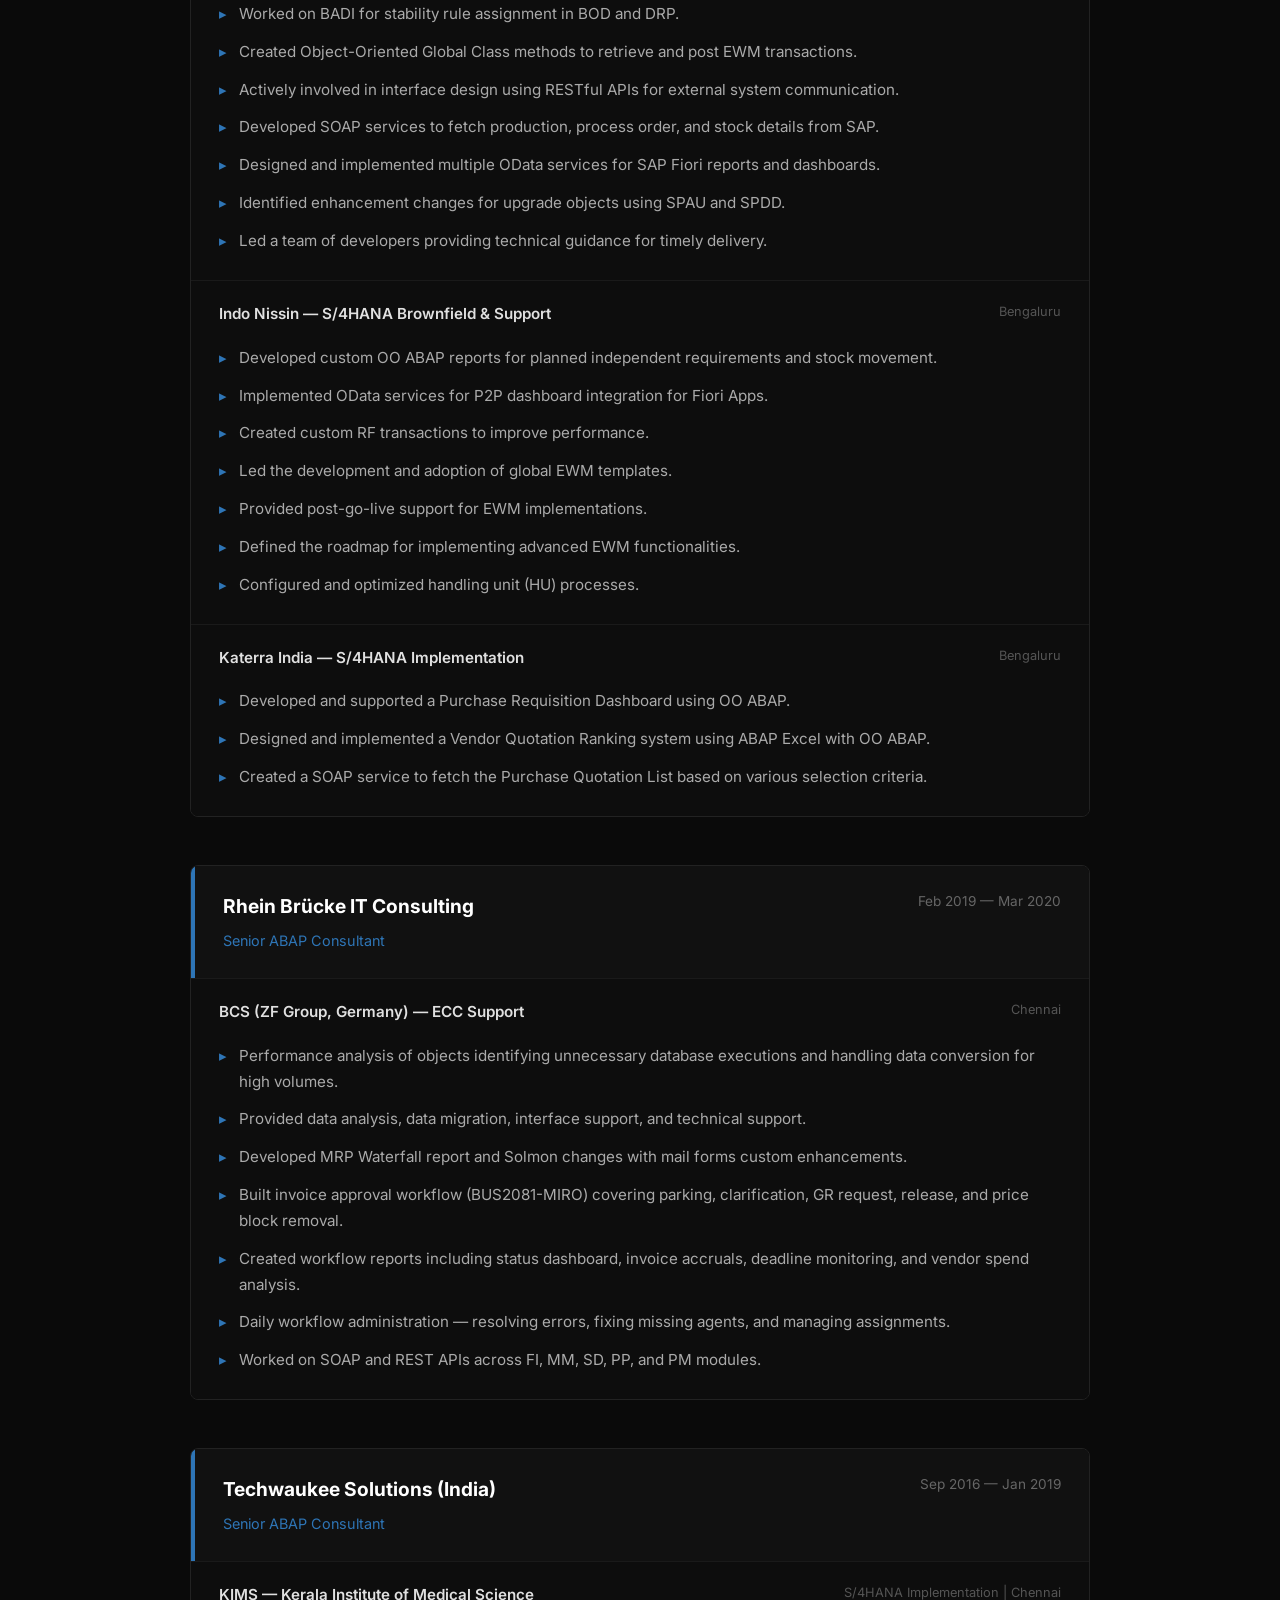
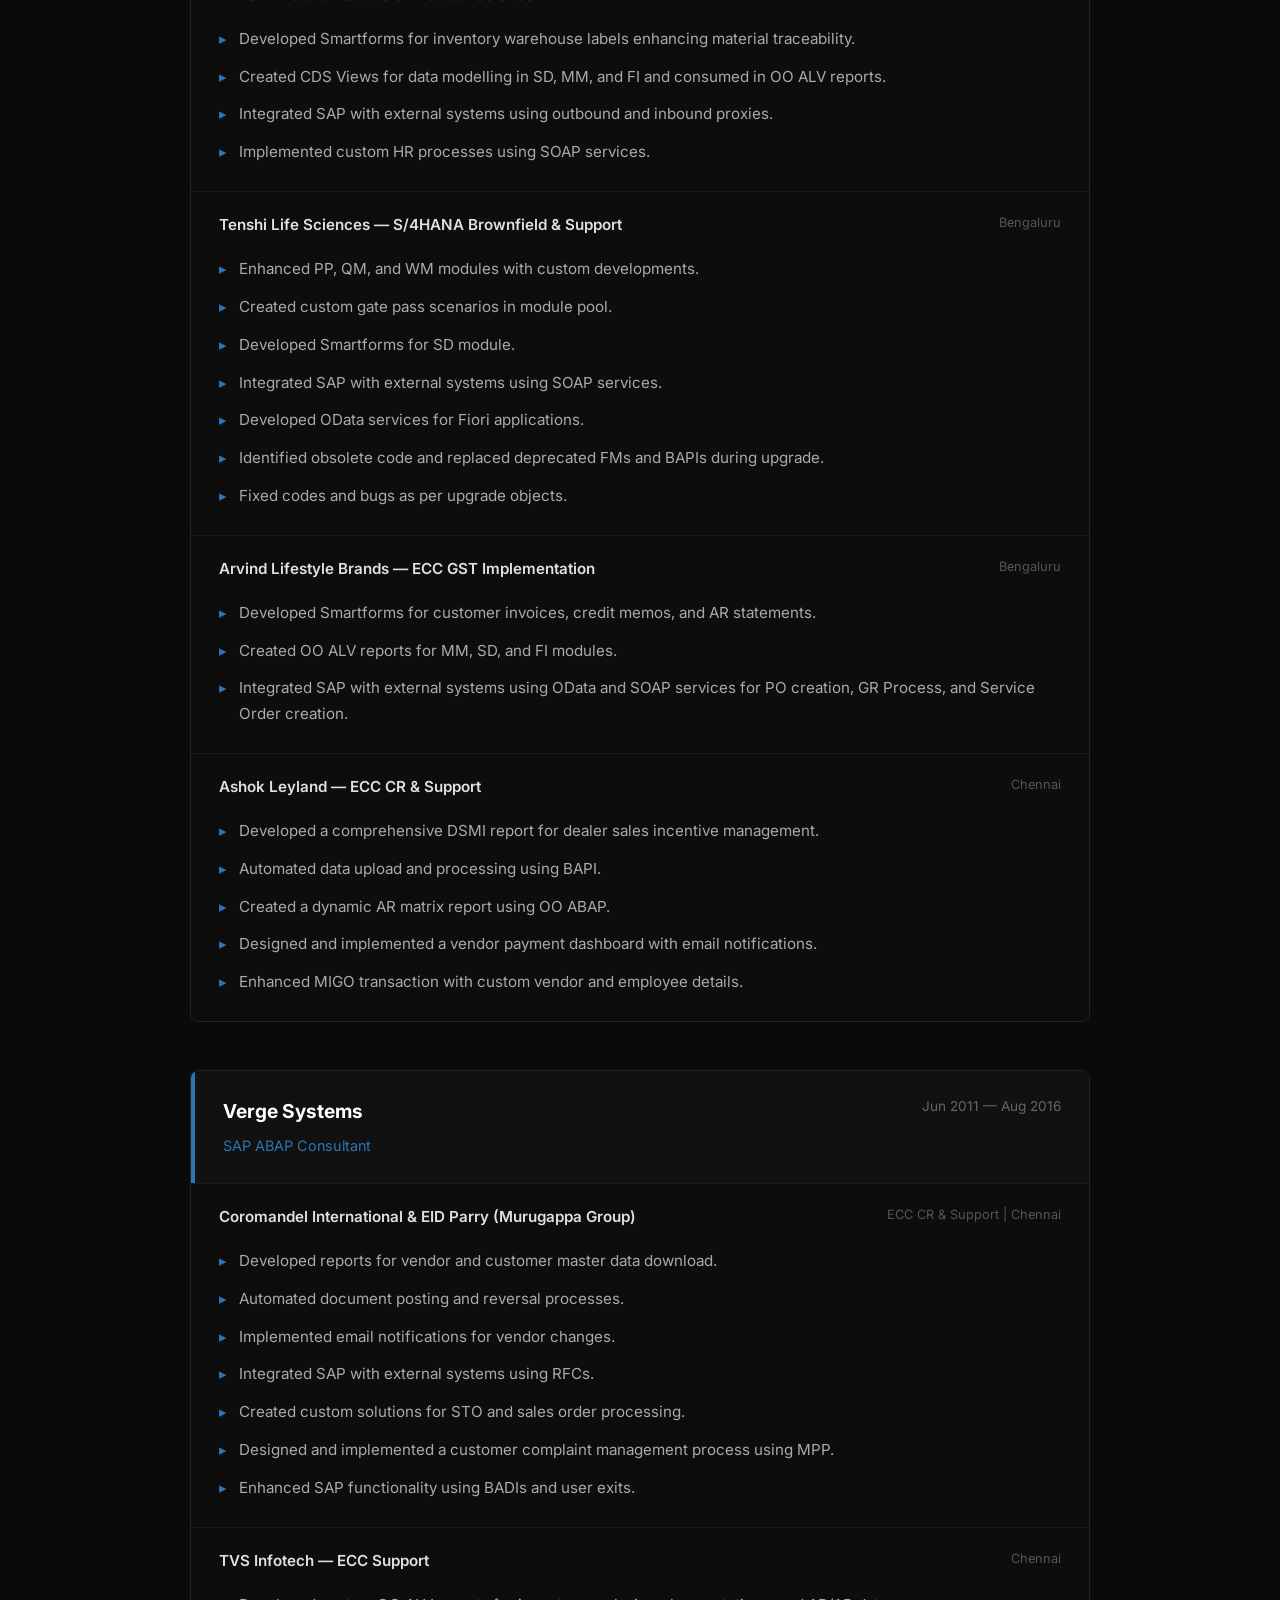
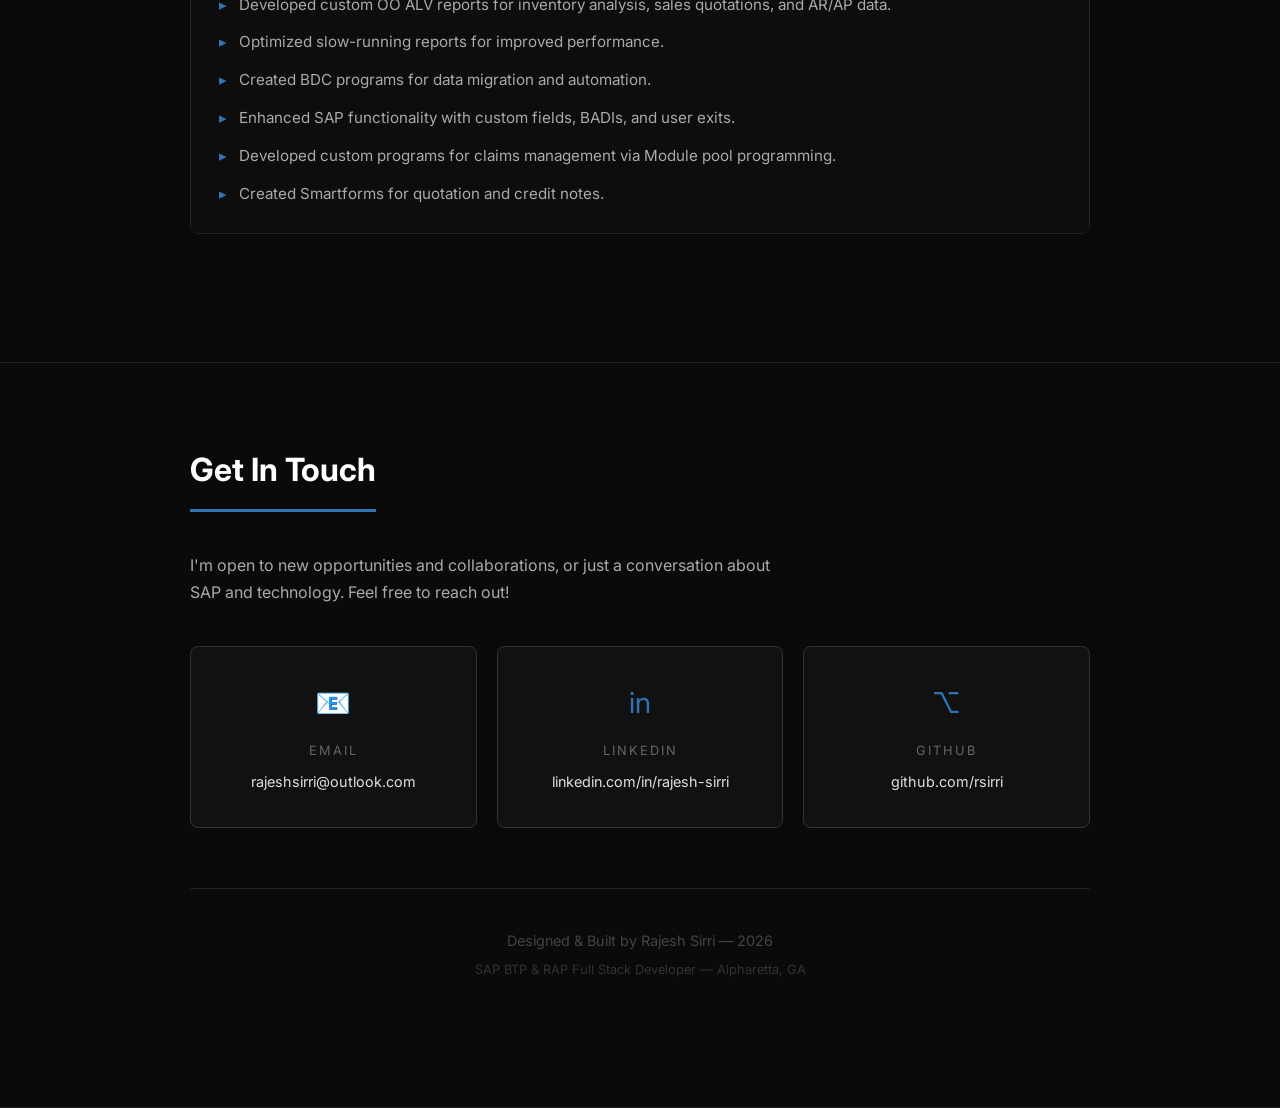
==== commit 156c32b9: "Added JS reference cheat sheet and nav link" ====
--- a/index.html
+++ b/index.html
@@ -14,6 +14,7 @@
                 <li><a href="#skills">Skills</a></li>
                 <li><a href="#certifications">Certifications</a></li>
                 <li><a href="#experience">Experience</a></li>
+                <li><a href="#js-reference.html" class="nav-link" target="_blank">JavaScript Reference</a></li>
                 <li><a href="#contact">Contact</a></li>
             </ul>
             <button class="hamburger" id="hamburger">
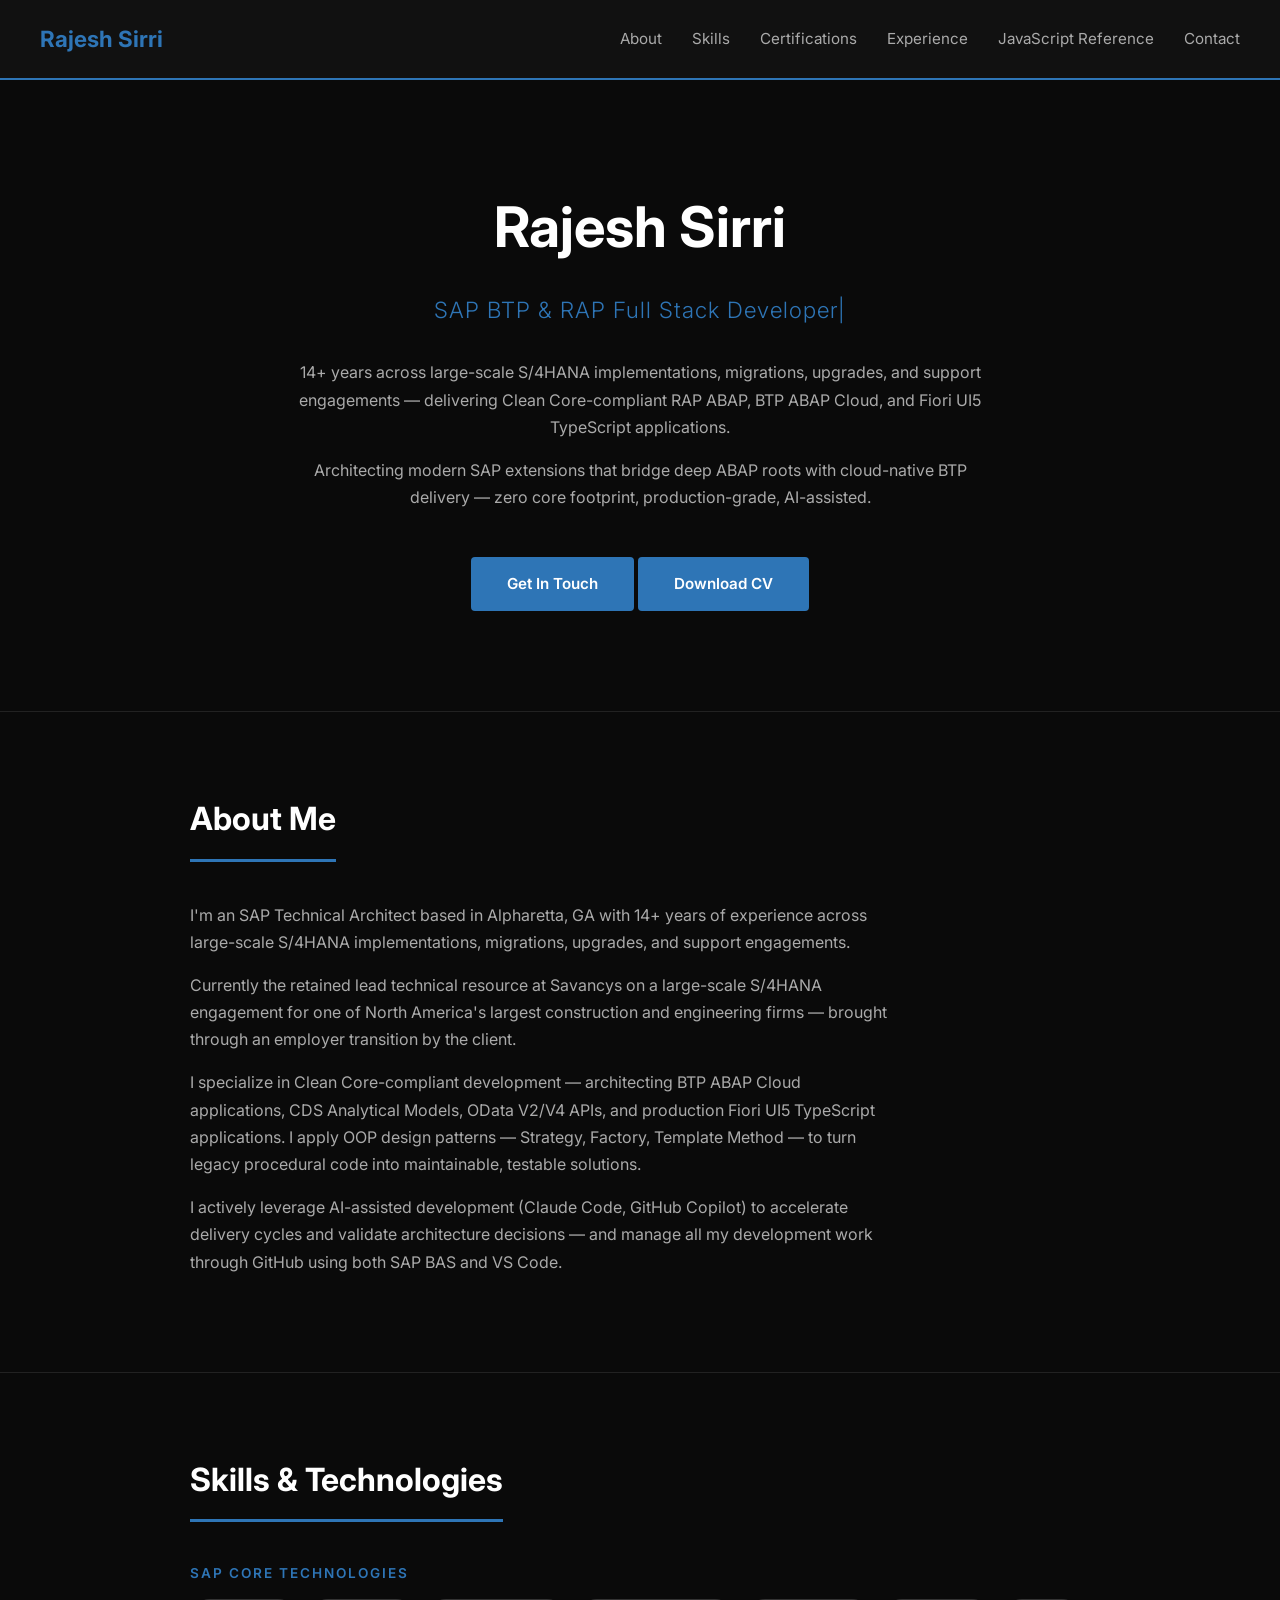
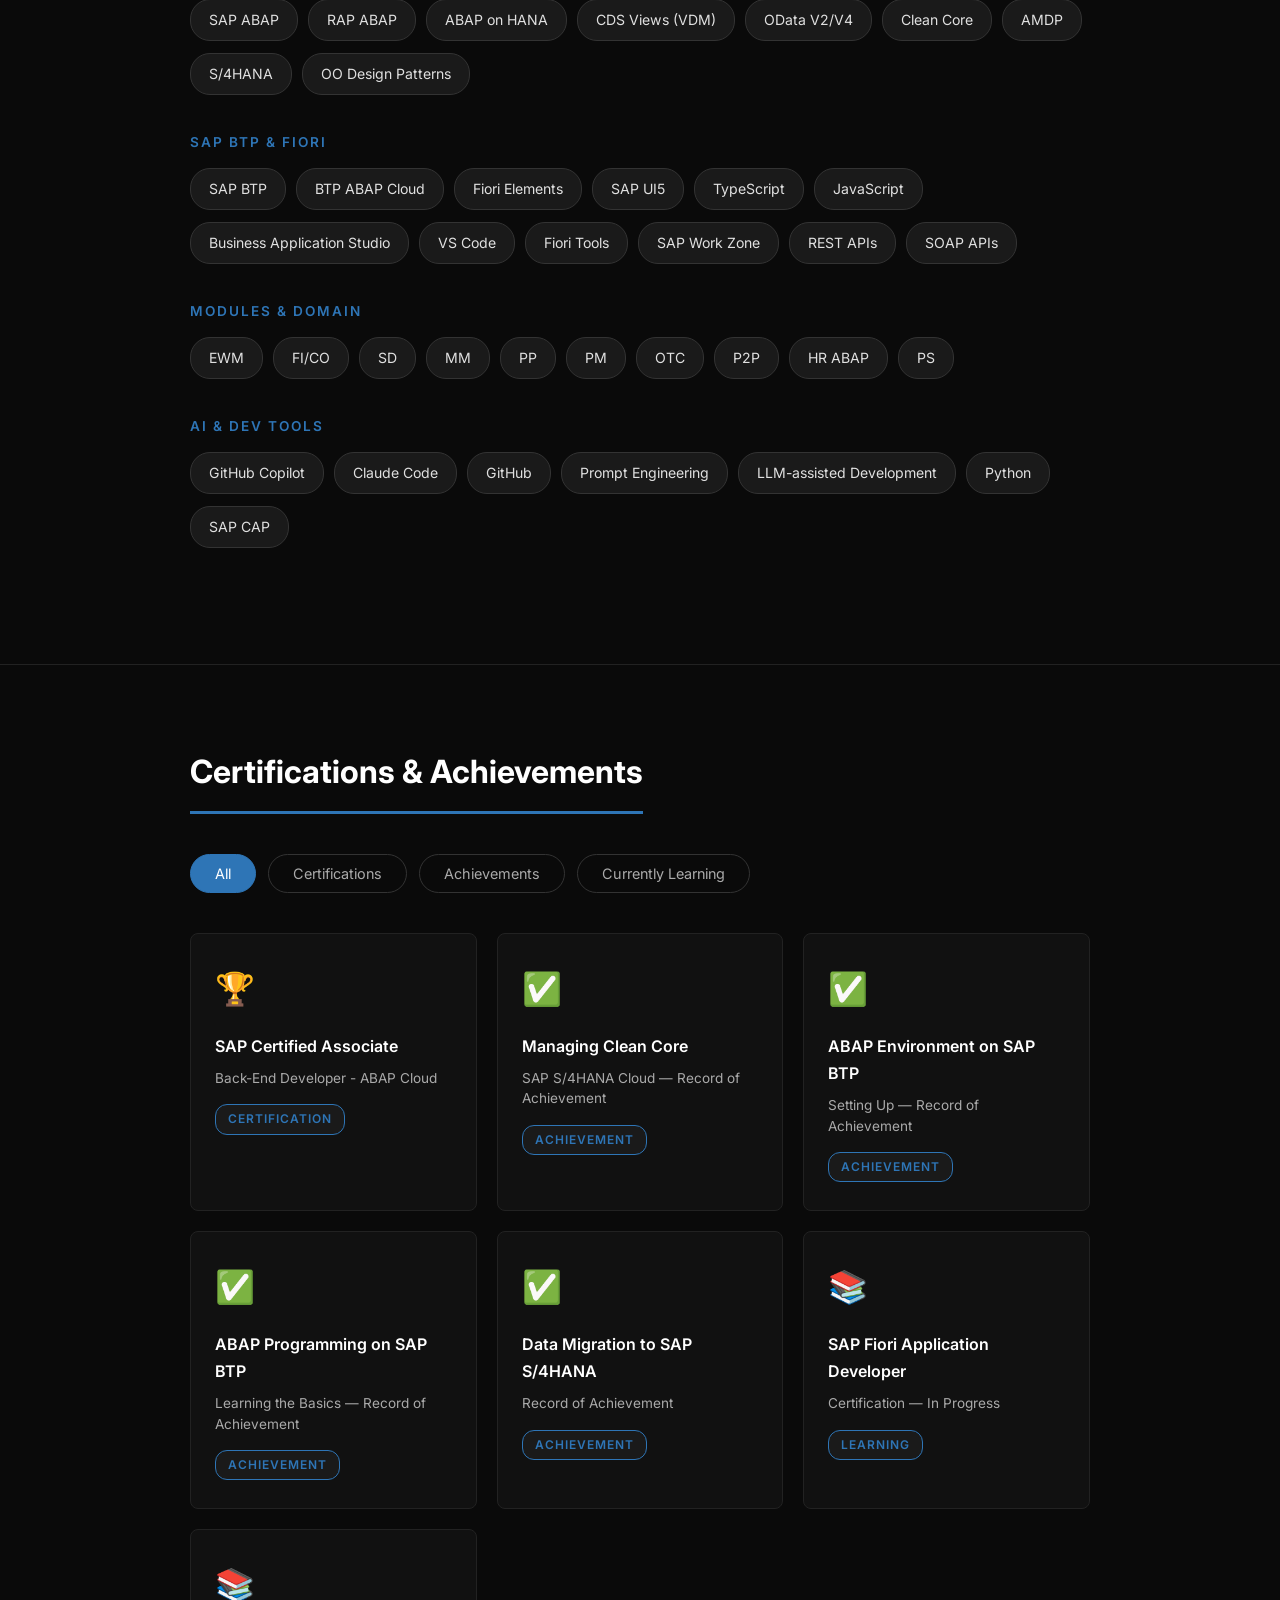
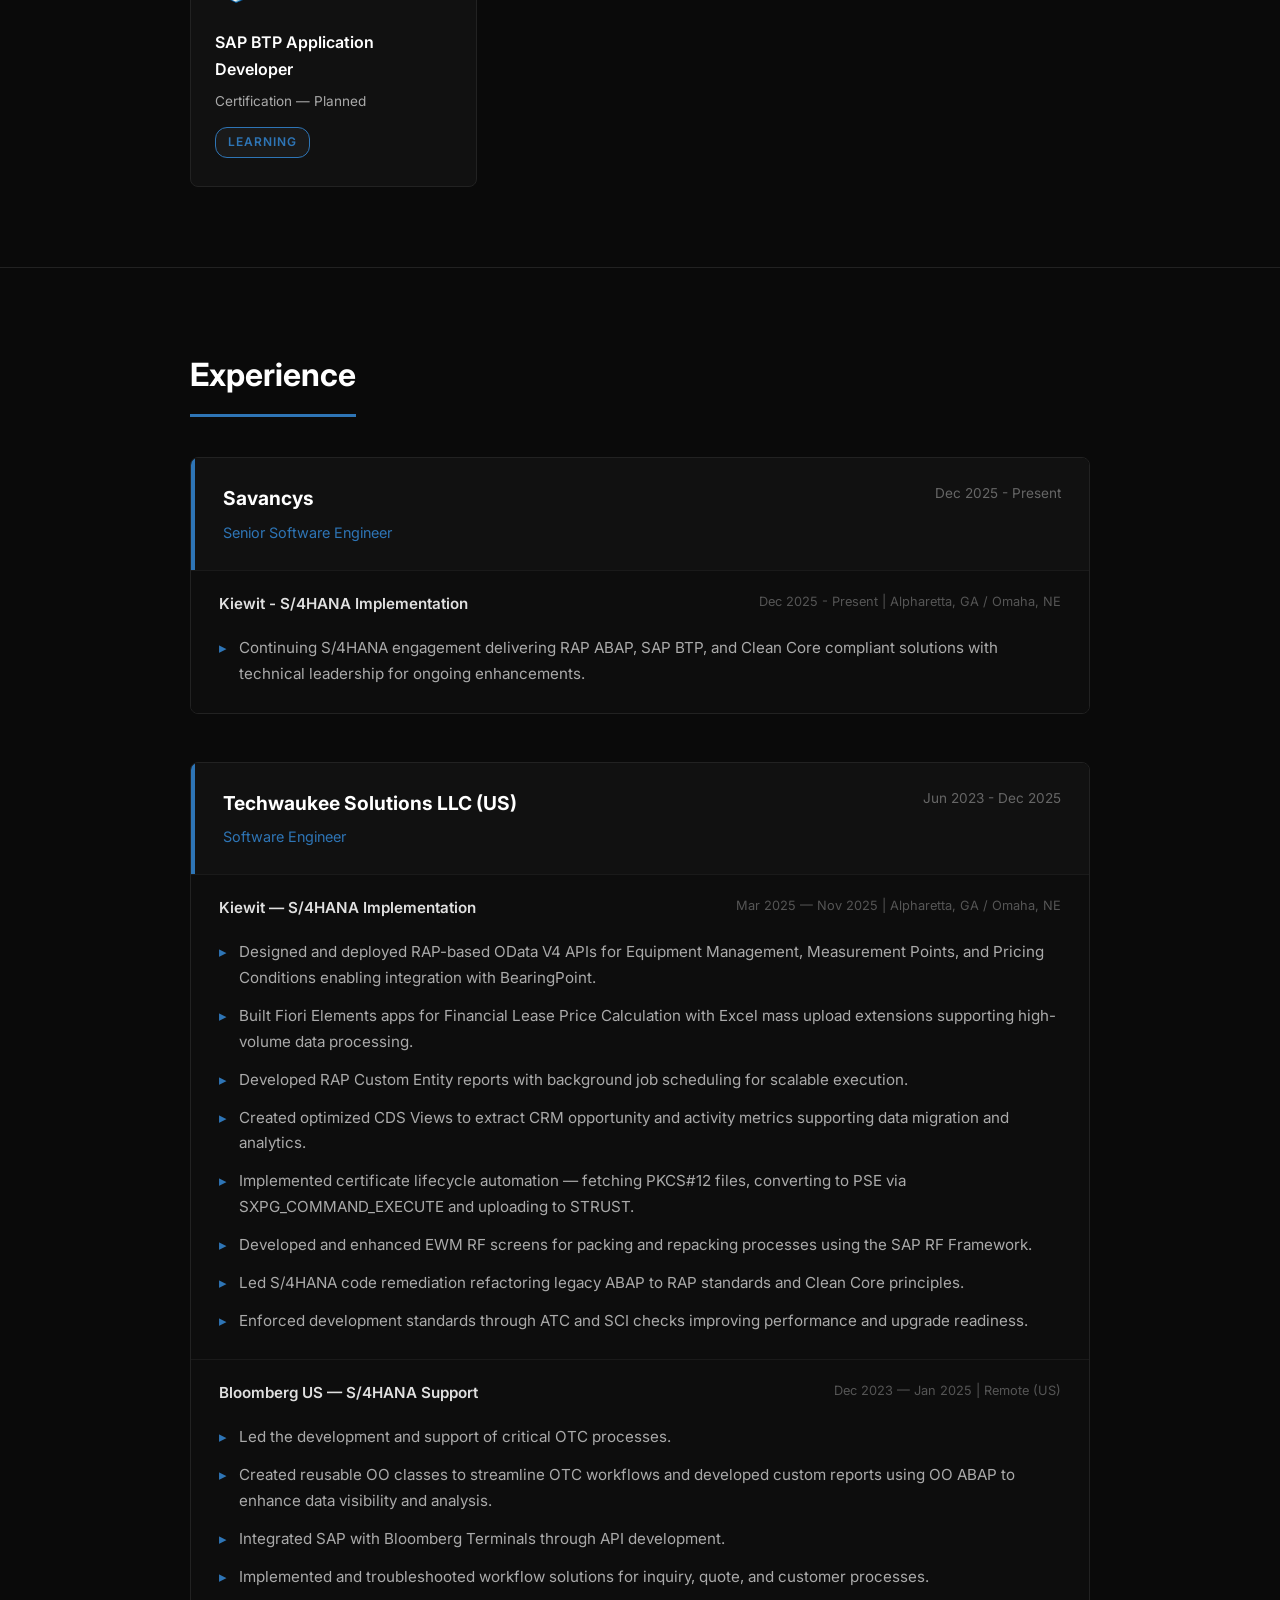
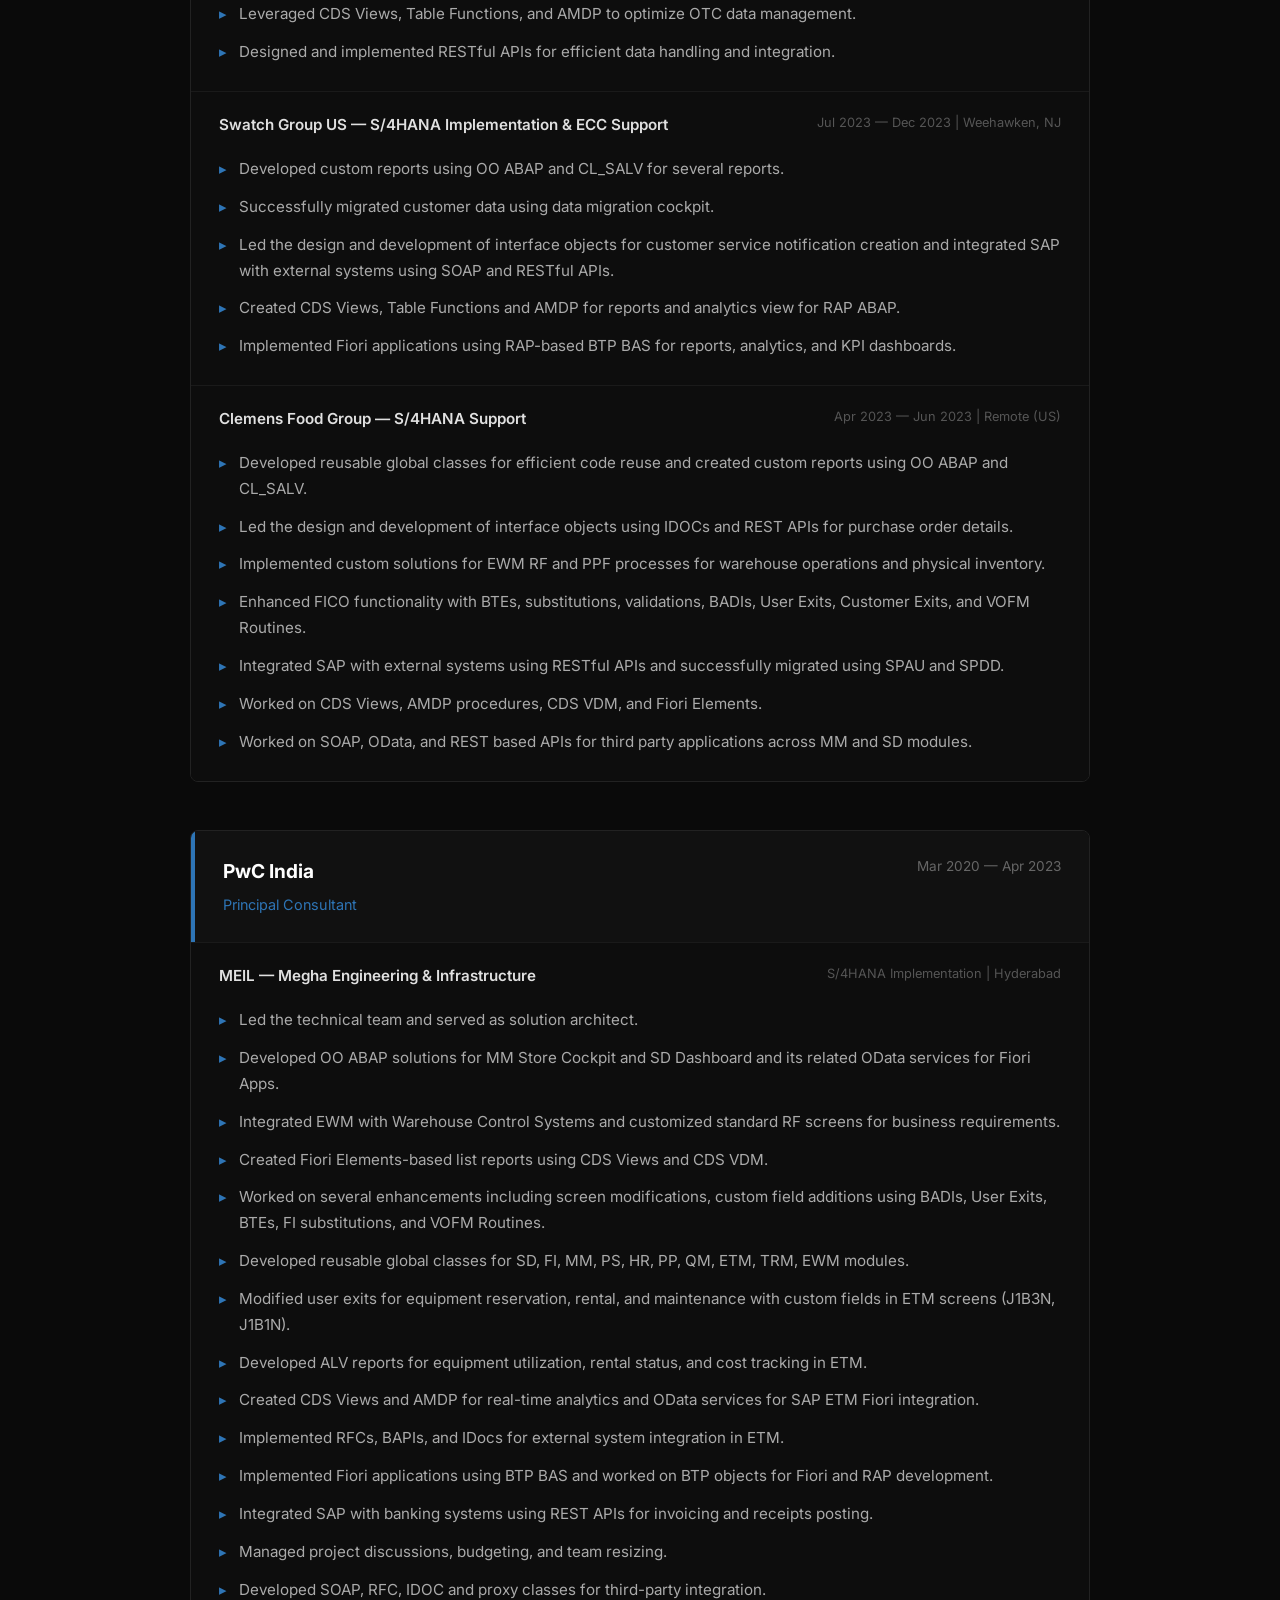
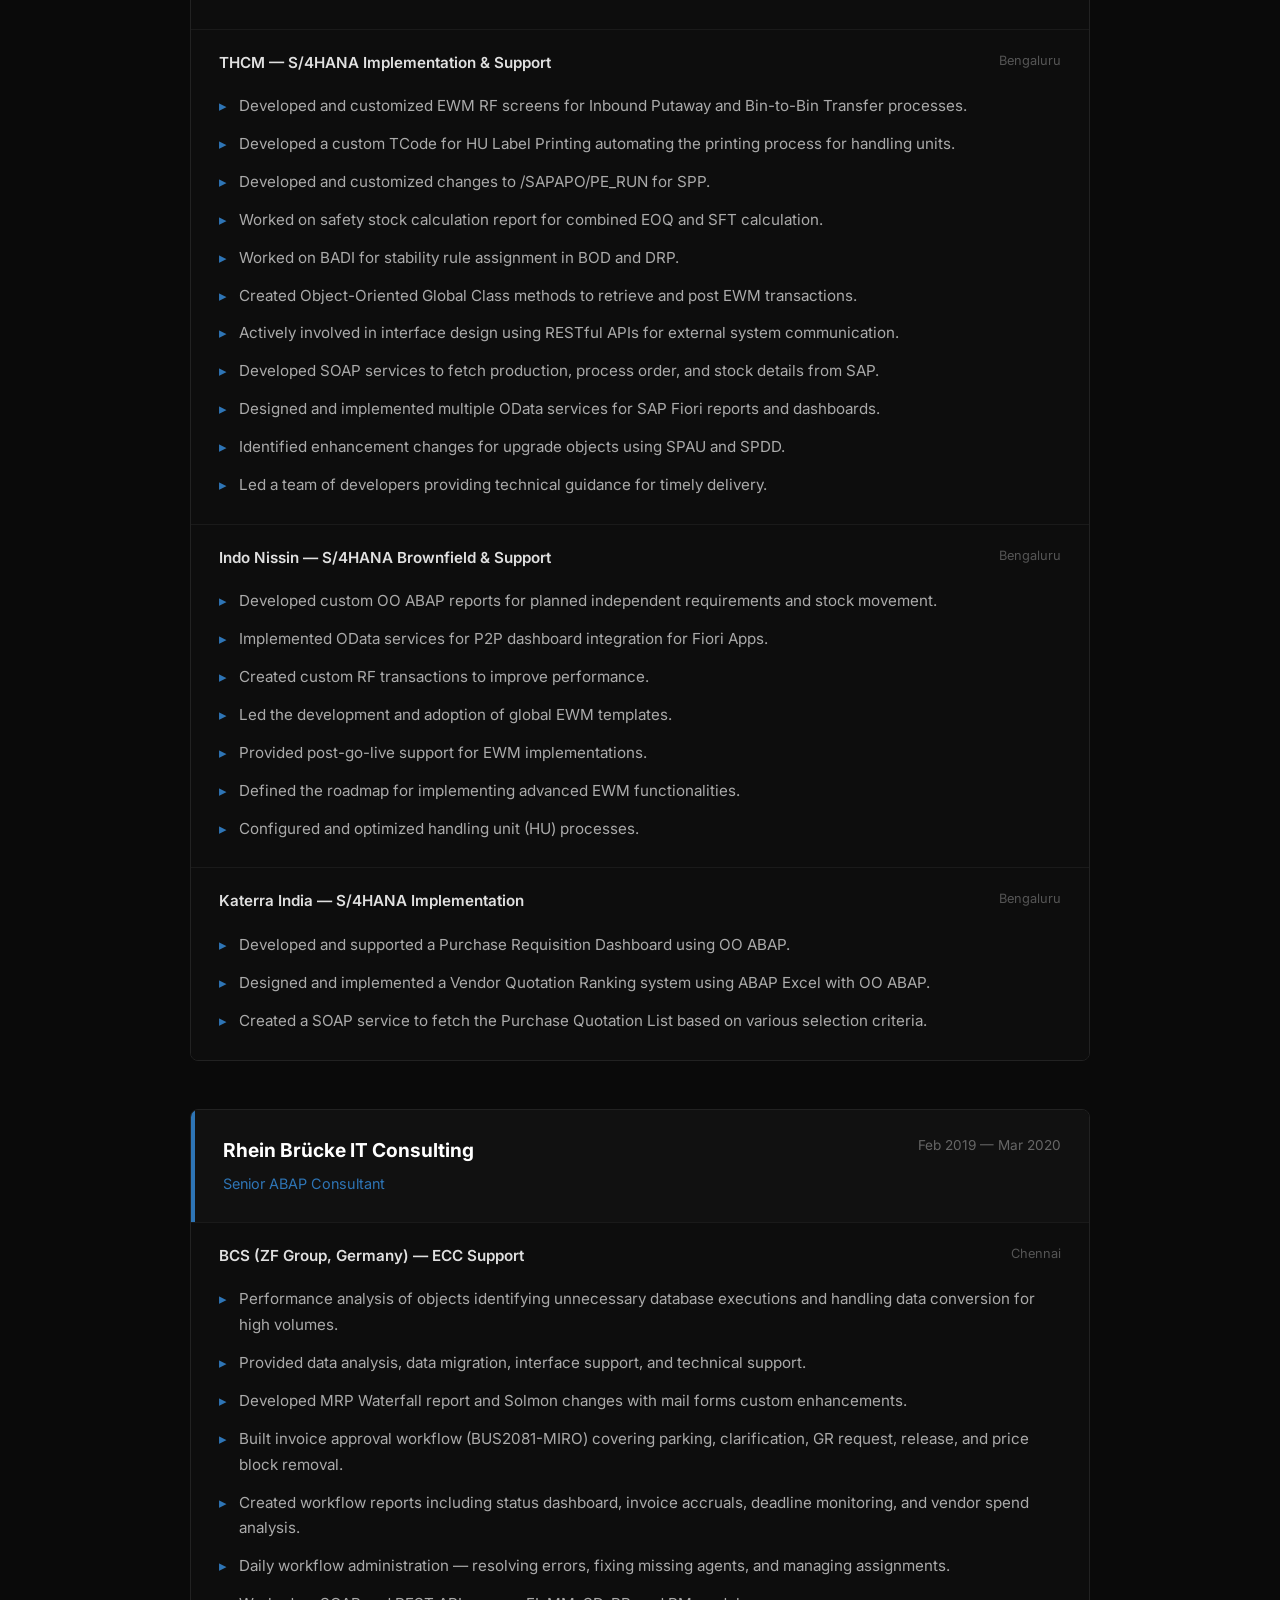
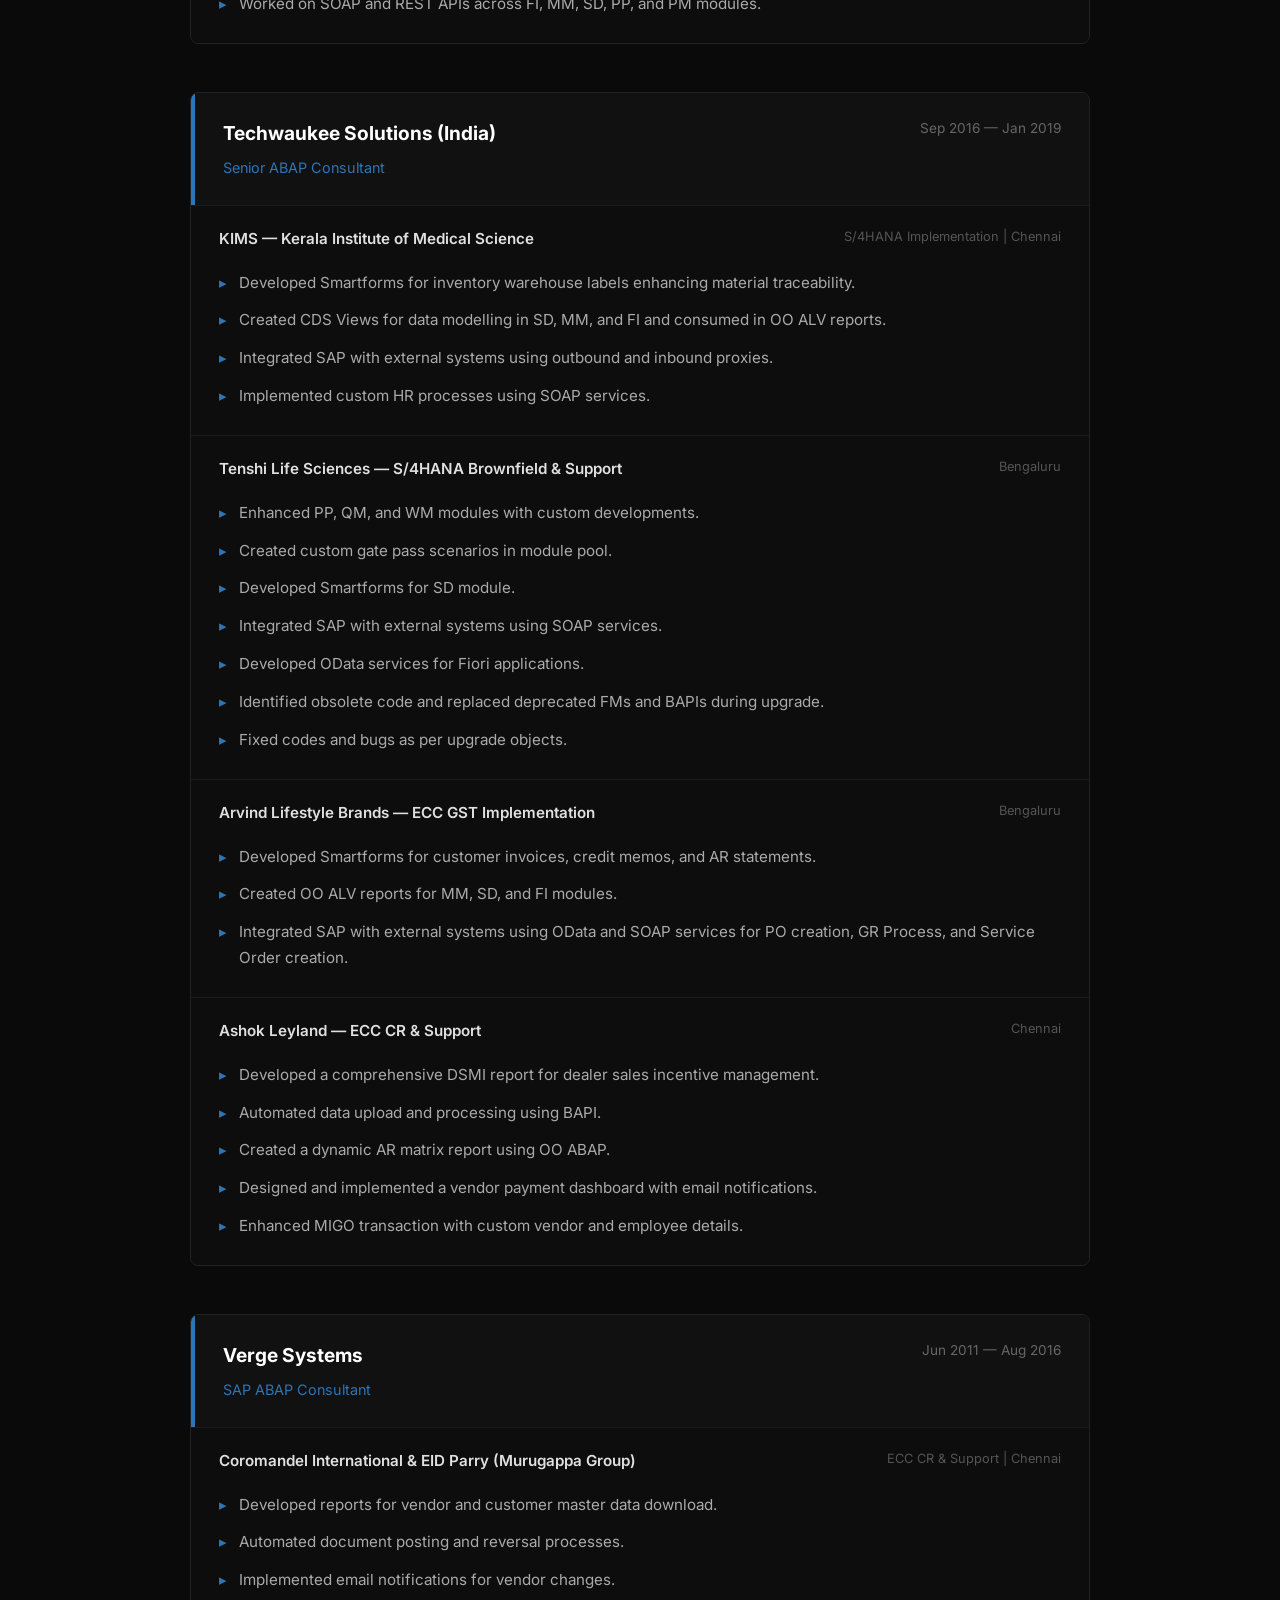
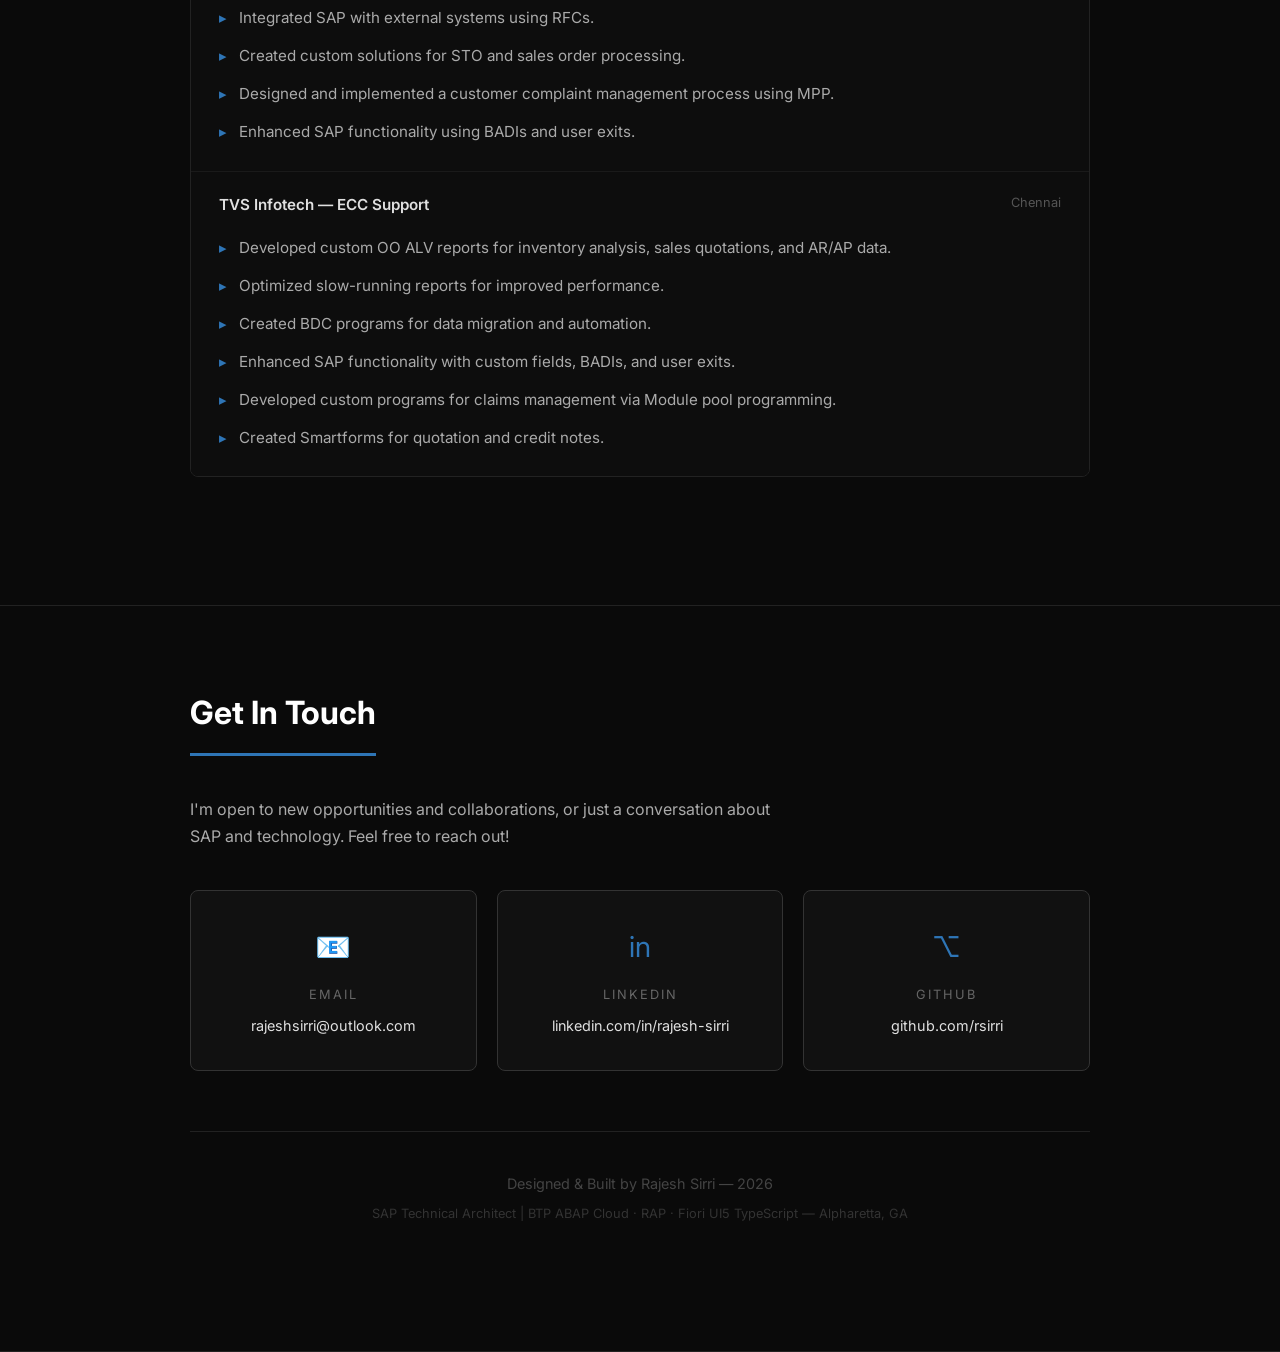
==== commit f3dc3ebb: "Updated portfolio - architect positioning, skills, about" ====
--- a/index.html
+++ b/index.html
@@ -14,7 +14,7 @@
                 <li><a href="#skills">Skills</a></li>
                 <li><a href="#certifications">Certifications</a></li>
                 <li><a href="#experience">Experience</a></li>
-                <li><a href="#js-reference.html" class="nav-link" target="_blank">JavaScript Reference</a></li>
+                <li><a href="js-reference.html" class="nav-link" target="_blank">JavaScript Reference</a></li>
                 <li><a href="#contact">Contact</a></li>
             </ul>
             <button class="hamburger" id="hamburger">
@@ -28,8 +28,8 @@
         <div class="hero">
             <h1>Rajesh Sirri</h1>
             <h2 id="typing-text"></h2>
-            <p>14+ years delivering Clean Core-compliant S/4HANA implementations, RAP ABAP services, and Fiori/UI5 applications for India & US enterprise clients.</p>
-            <p>Bridging ABAP backends to cloud-native frontends — currently expanding into BTP CAP development and AI integration.</p>
+            <p>14+ years across large-scale S/4HANA implementations, migrations, upgrades, and support engagements — delivering Clean Core-compliant RAP ABAP, BTP ABAP Cloud, and Fiori UI5 TypeScript applications.</p>
+            <p>Architecting modern SAP extensions that bridge deep ABAP roots with cloud-native BTP delivery — zero core footprint, production-grade, AI-assisted.</p>
             <a href="#contact" class="btn">Get In Touch</a>
             <a href="Rajesh_Sirri_CV.pdf" download class="btn bt-outline">Download CV</a>
         </div> 
@@ -40,10 +40,10 @@
                 <h2 class="section-title">About Me</h2>
                 <div class="about-content">
                     <div class="about-text">
-                        <p>I'm a SAP Full Stack Developer based in Alpharetta, GA with 14+ years of experience delivering enterprise SAP solutions across the US market.</p>
-                        <p>Currently working at Savancys on a large-scale S/4HANA implementation for a Client, one of North America's largest construction and engineering firms.</p>
-                        <p>My focus is bridging traditional ABAP development with modern cloud-native SAP technologies — RAP, BTP, CAP, and Fiori — to build intelligent enterprise applications.</p>
-                        <p>Outside of work I'm investing in expanding my skills into JavaScript, TypeScript, Python, and AI integration on SAP BTP — building toward a full AI-ready SAP stack profile.</p>
+                        <p>I'm an SAP Technical Architect based in Alpharetta, GA with 14+ years of experience across large-scale S/4HANA implementations, migrations, upgrades, and support engagements.</p>
+                        <p>Currently the retained lead technical resource at Savancys on a large-scale S/4HANA engagement for one of North America's largest construction and engineering firms — brought through an employer transition by the client.</p>
+                        <p>I specialize in Clean Core-compliant development — architecting BTP ABAP Cloud applications, CDS Analytical Models, OData V2/V4 APIs, and production Fiori UI5 TypeScript applications. I apply OOP design patterns — Strategy, Factory, Template Method — to turn legacy procedural code into maintainable, testable solutions.</p>
+                        <p>I actively leverage AI-assisted development (Claude Code, GitHub Copilot) to accelerate delivery cycles and validate architecture decisions — and manage all my development work through GitHub using both SAP BAS and VS Code.</p>
                     </div>
                 </div>
             </div>
@@ -60,11 +60,12 @@
                         <span class="tag">SAP ABAP</span>
                         <span class="tag">RAP ABAP</span>
                         <span class="tag">ABAP on HANA</span>
-                        <span class="tag">CDS Views</span>
+                        <span class="tag">CDS Views (VDM)</span>
                         <span class="tag">OData V2/V4</span>
                         <span class="tag">Clean Core</span>
                         <span class="tag">AMDP</span>
                         <span class="tag">S/4HANA</span>
+                        <span class="tag">OO Design Patterns</span>
                     </div>
                 </div>
 
@@ -72,9 +73,15 @@
                     <h3 class="skills-category">SAP BTP & Fiori</h3>
                     <div class="skills-tags">
                         <span class="tag">SAP BTP</span>
+                        <span class="tag">BTP ABAP Cloud</span>
                         <span class="tag">Fiori Elements</span>
                         <span class="tag">SAP UI5</span>
+                        <span class="tag">TypeScript</span>
+                        <span class="tag">JavaScript</span>
                         <span class="tag">Business Application Studio</span>
+                        <span class="tag">VS Code</span>
+                        <span class="tag">Fiori Tools</span>
+                        <span class="tag">SAP Work Zone</span>
                         <span class="tag">REST APIs</span>
                         <span class="tag">SOAP APIs</span>
                     </div>
@@ -92,17 +99,20 @@
                         <span class="tag">OTC</span>
                         <span class="tag">P2P</span>
                         <span class="tag">HR ABAP</span>
+                        <span class="tag">PS</span>
                     </div>
                 </div>
 
                 <div class="skills-group">
-                    <h3 class="skills-category">Currently Learning</h3>
+                    <h3 class="skills-category">AI & Dev Tools</h3>
                     <div class="skills-tags">
-                        <span class="tag tag-learning">JavaScript</span>
-                        <span class="tag tag-learning">TypeScript</span>
-                        <span class="tag tag-learning">Python</span>
-                        <span class="tag tag-learning">SAP CAP</span>
-                        <span class="tag tag-learning">AI Integration</span>
+                        <span class="tag">GitHub Copilot</span>
+                        <span class="tag">Claude Code</span>
+                        <span class="tag">GitHub</span>
+                        <span class="tag">Prompt Engineering</span>
+                        <span class="tag">LLM-assisted Development</span>
+                        <span class="tag">Python</span>
+                        <span class="tag">SAP CAP</span>
                     </div>
                 </div>
 
@@ -169,7 +179,7 @@
                 <!-- Footer -->
                 <footer>
                     <p>Designed & Built by Rajesh Sirri — 2026</p>
-                    <p class="footer-sub">SAP BTP & RAP Full Stack Developer — Alpharetta, GA</p>
+                    <p class="footer-sub">SAP Technical Architect | BTP ABAP Cloud · RAP · Fiori UI5 TypeScript — Alpharetta, GA</p>
                 </footer>
 
             </div>
